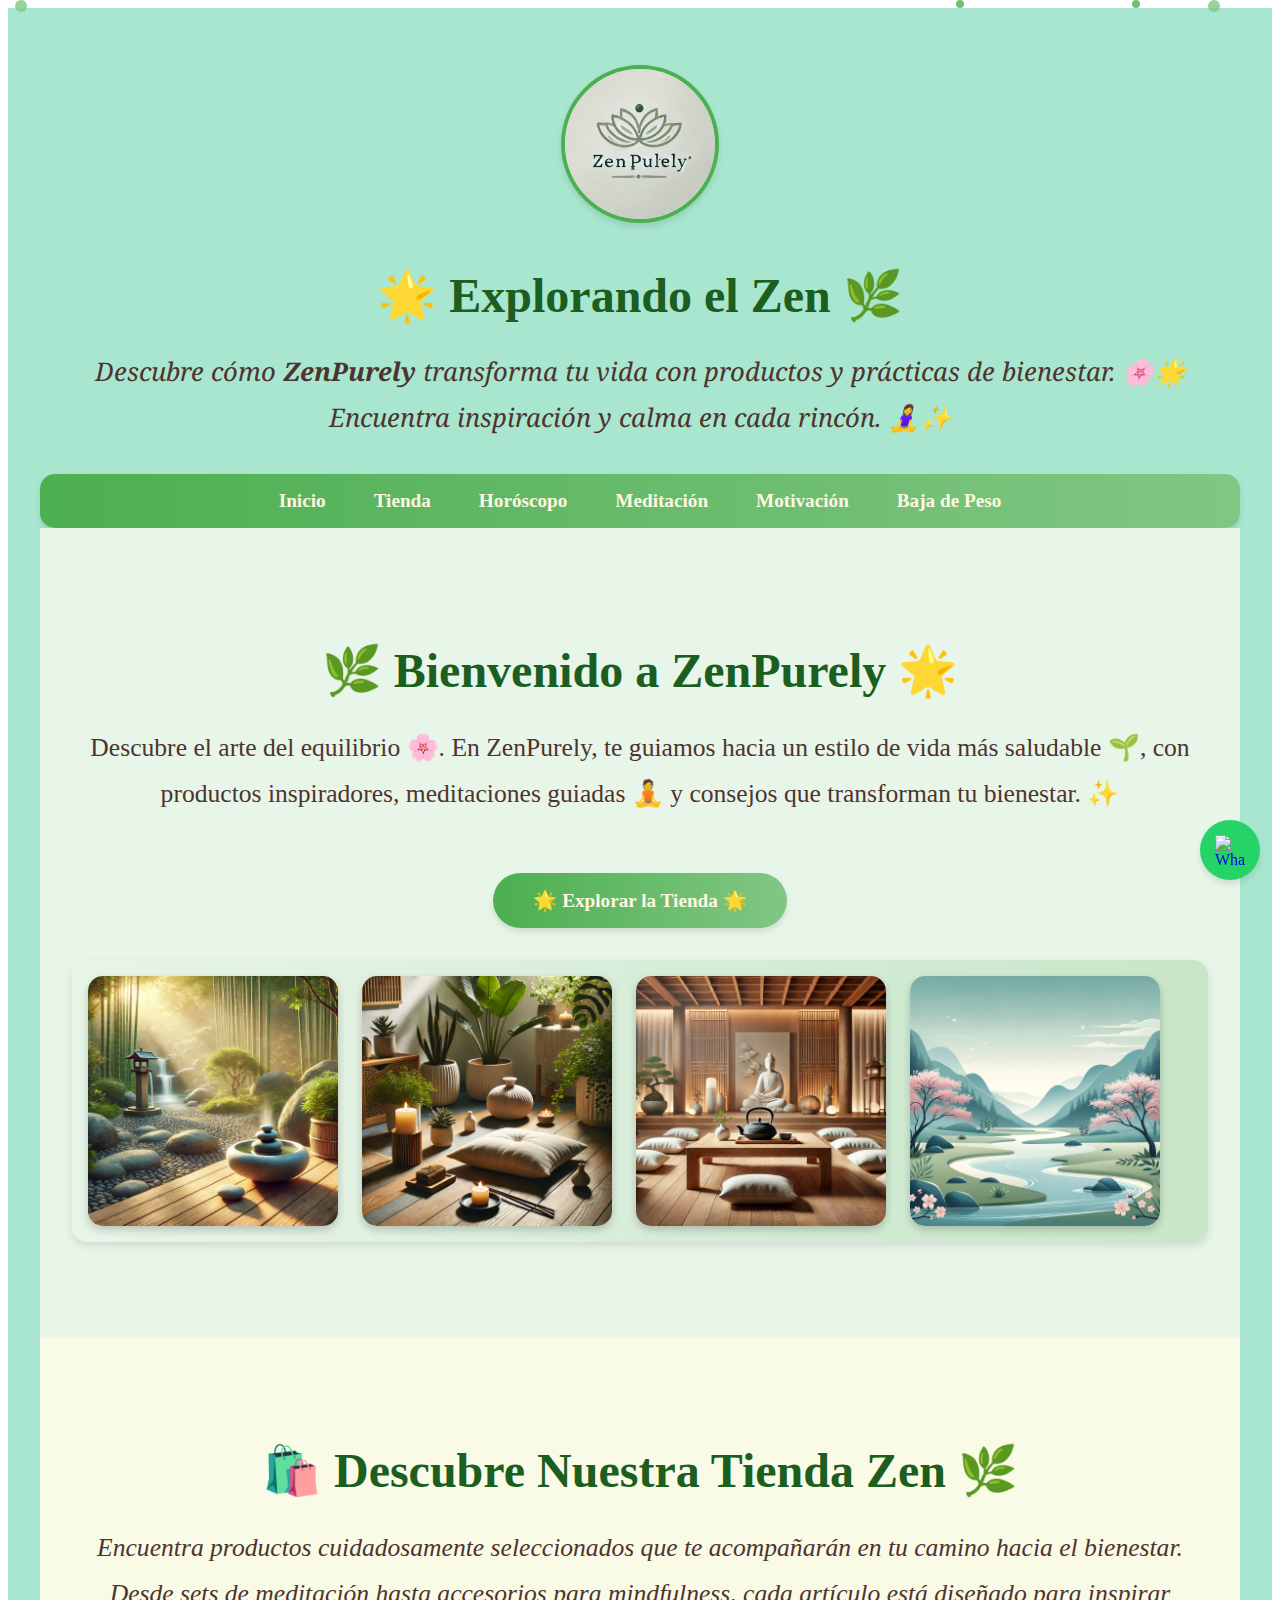
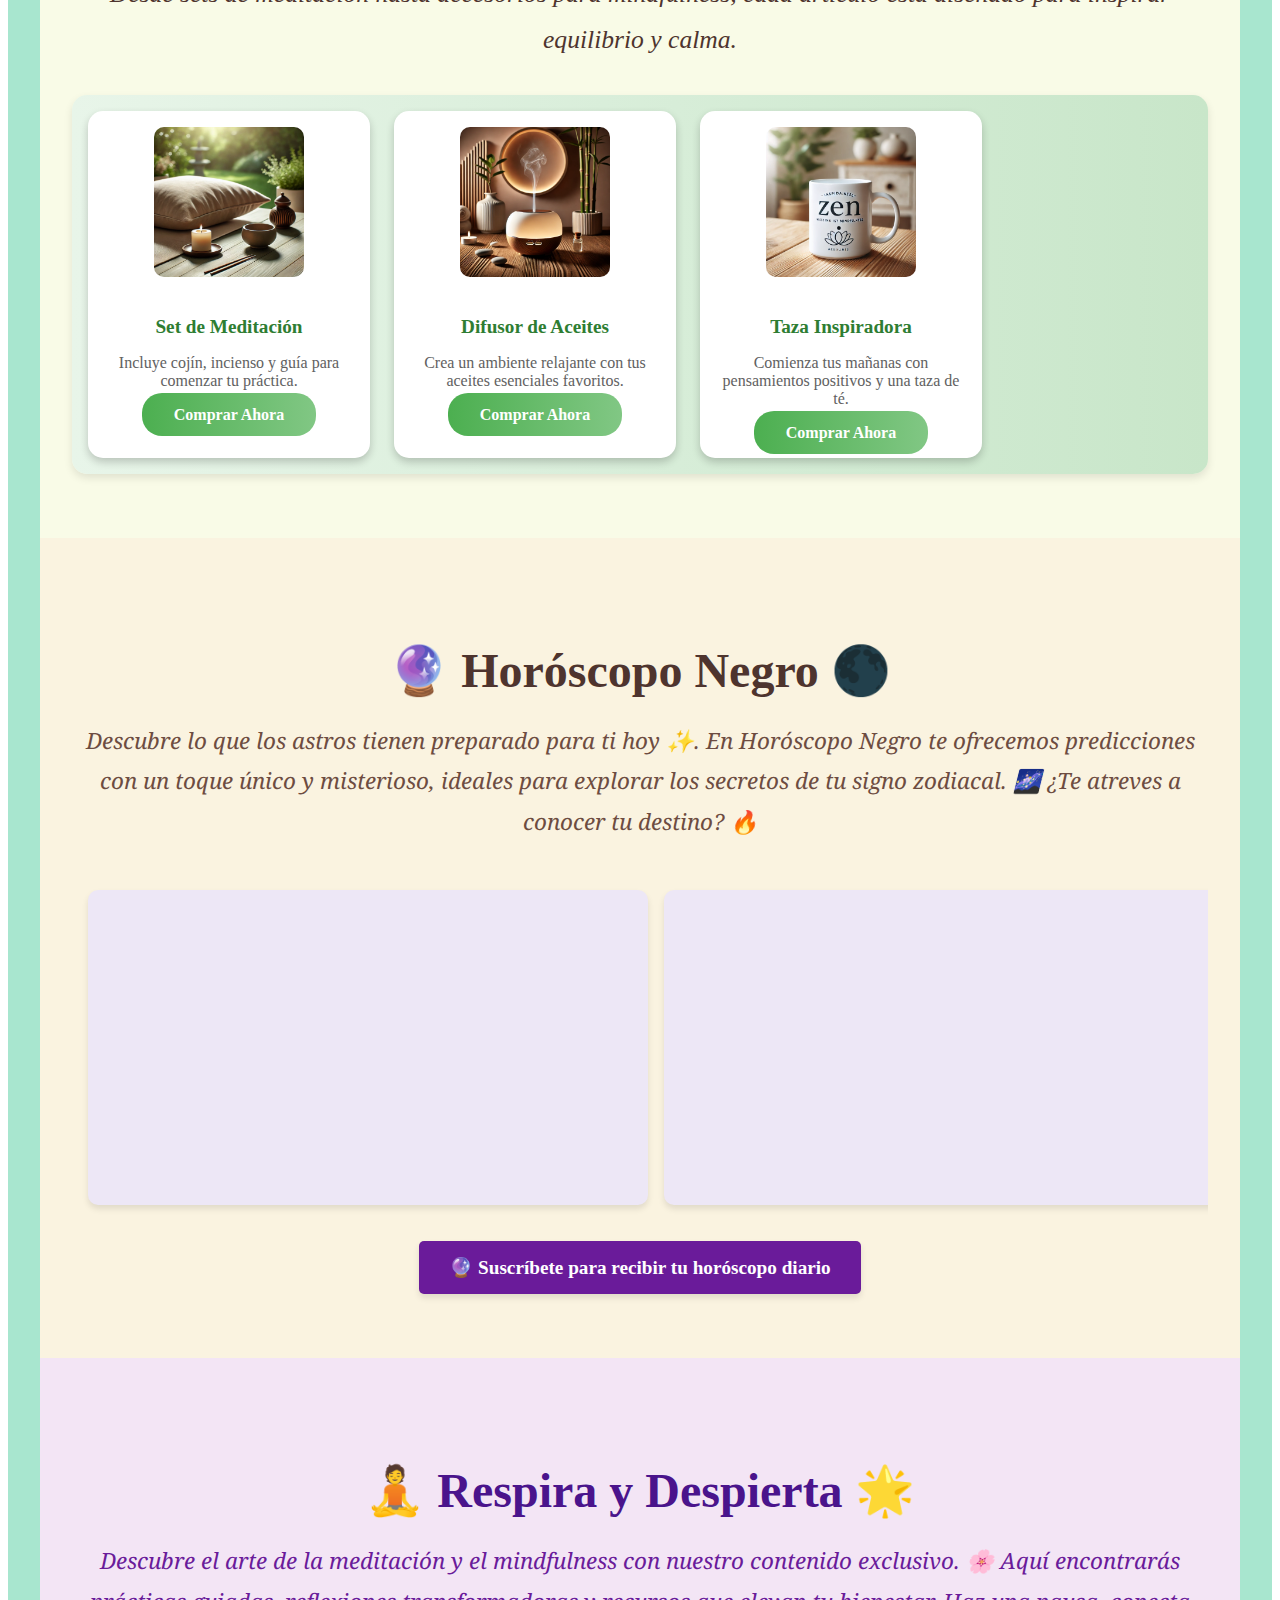
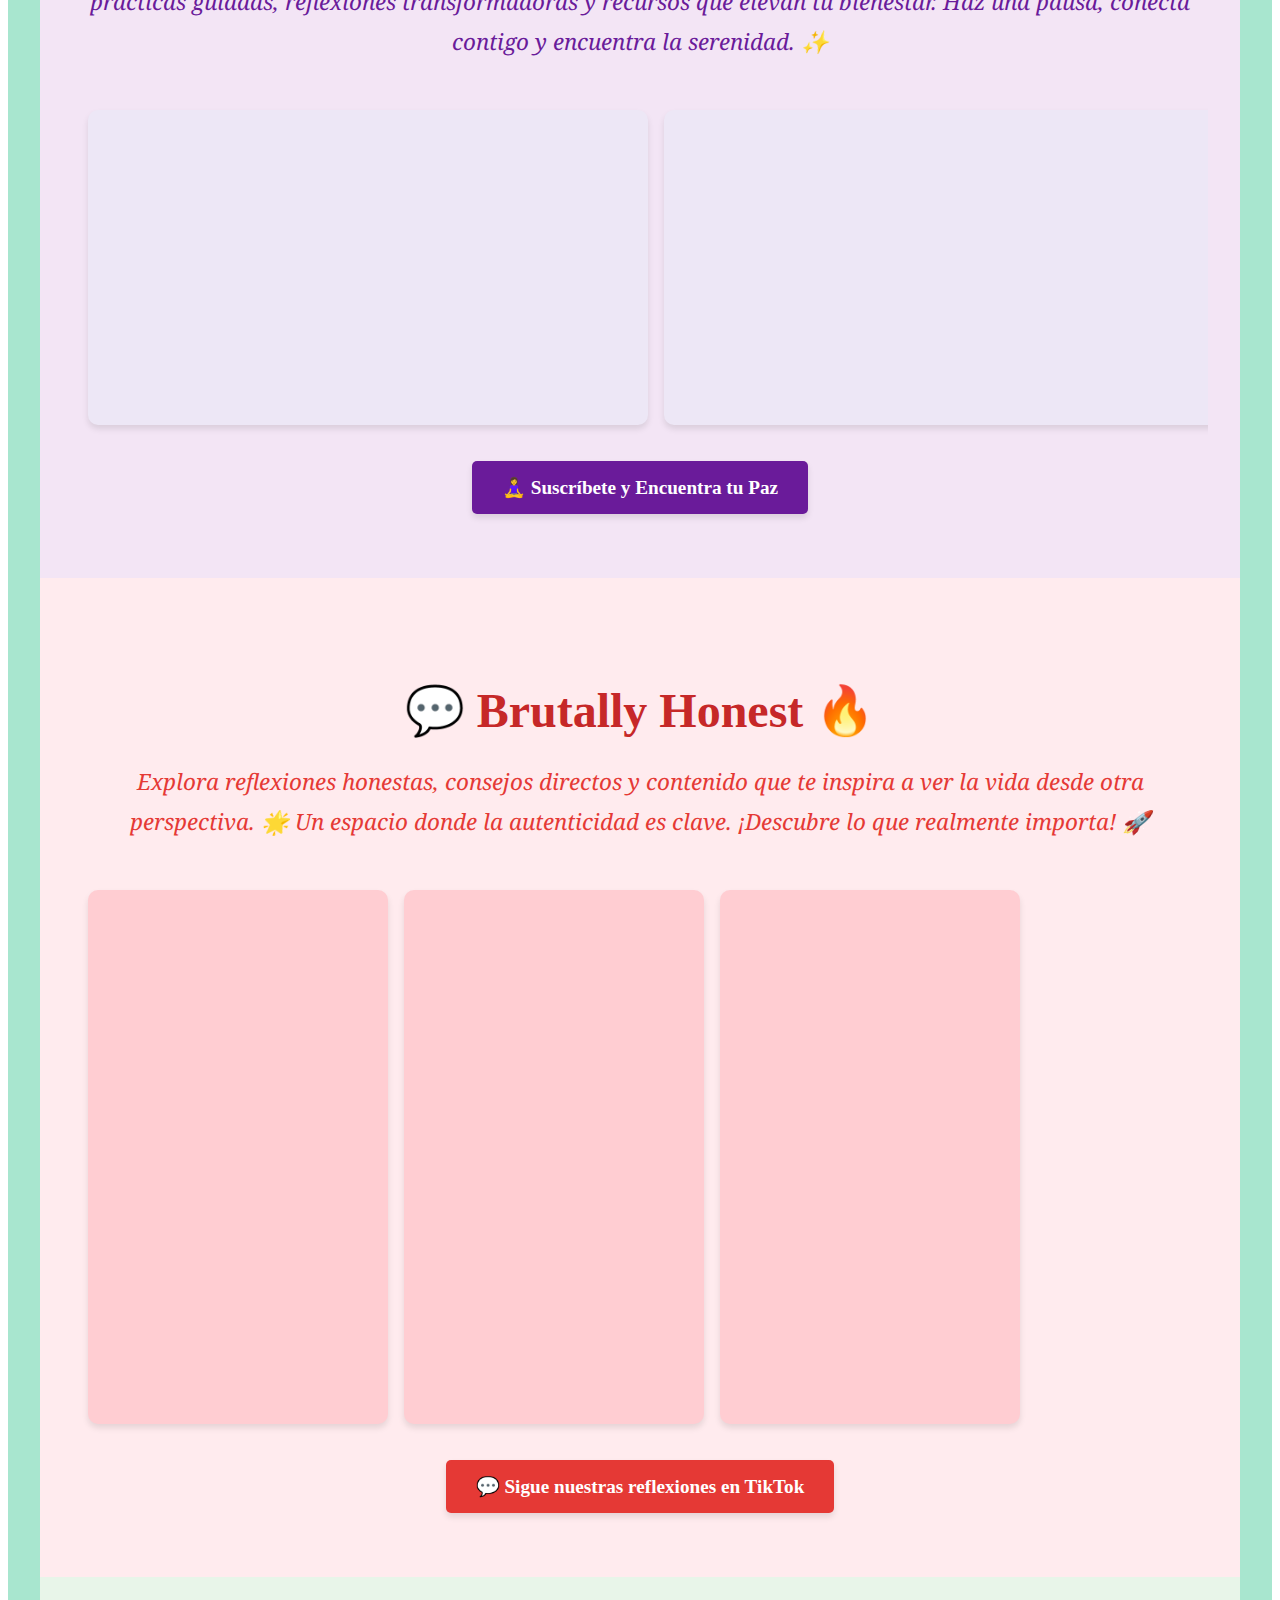
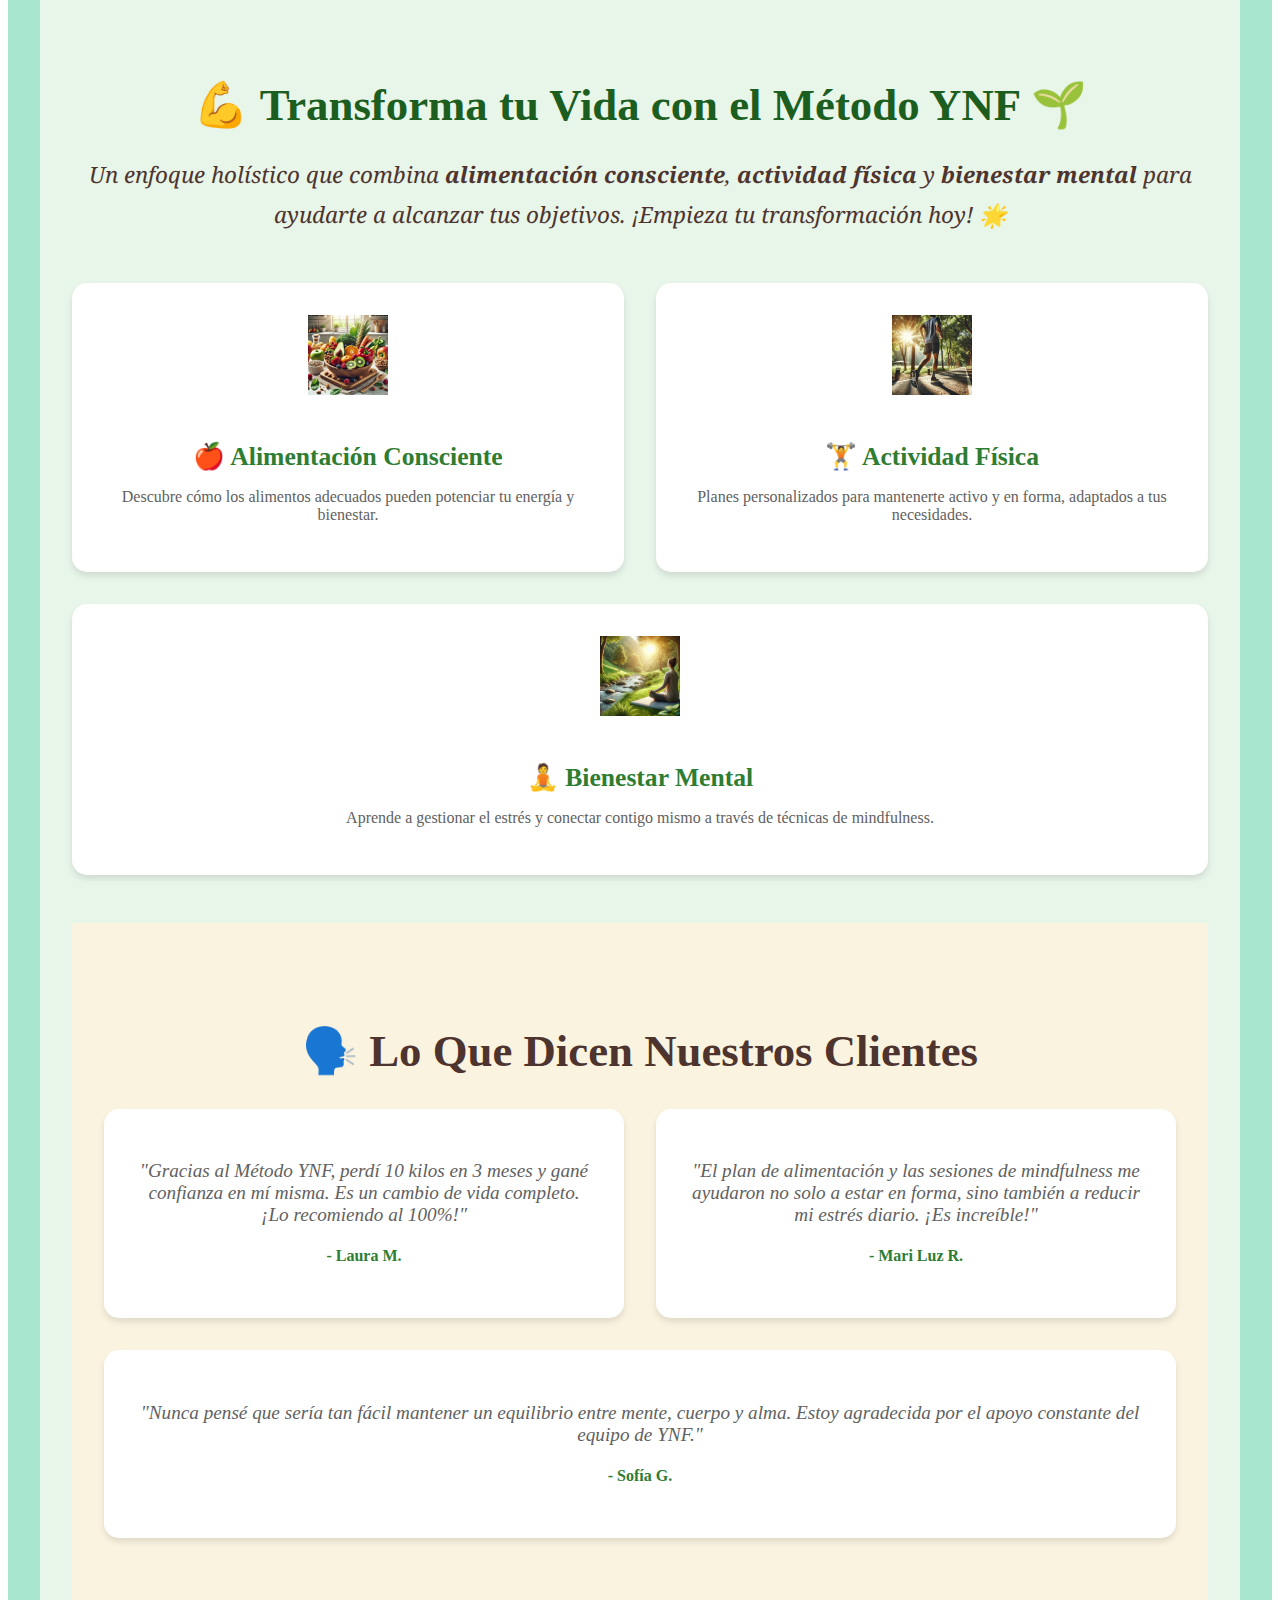
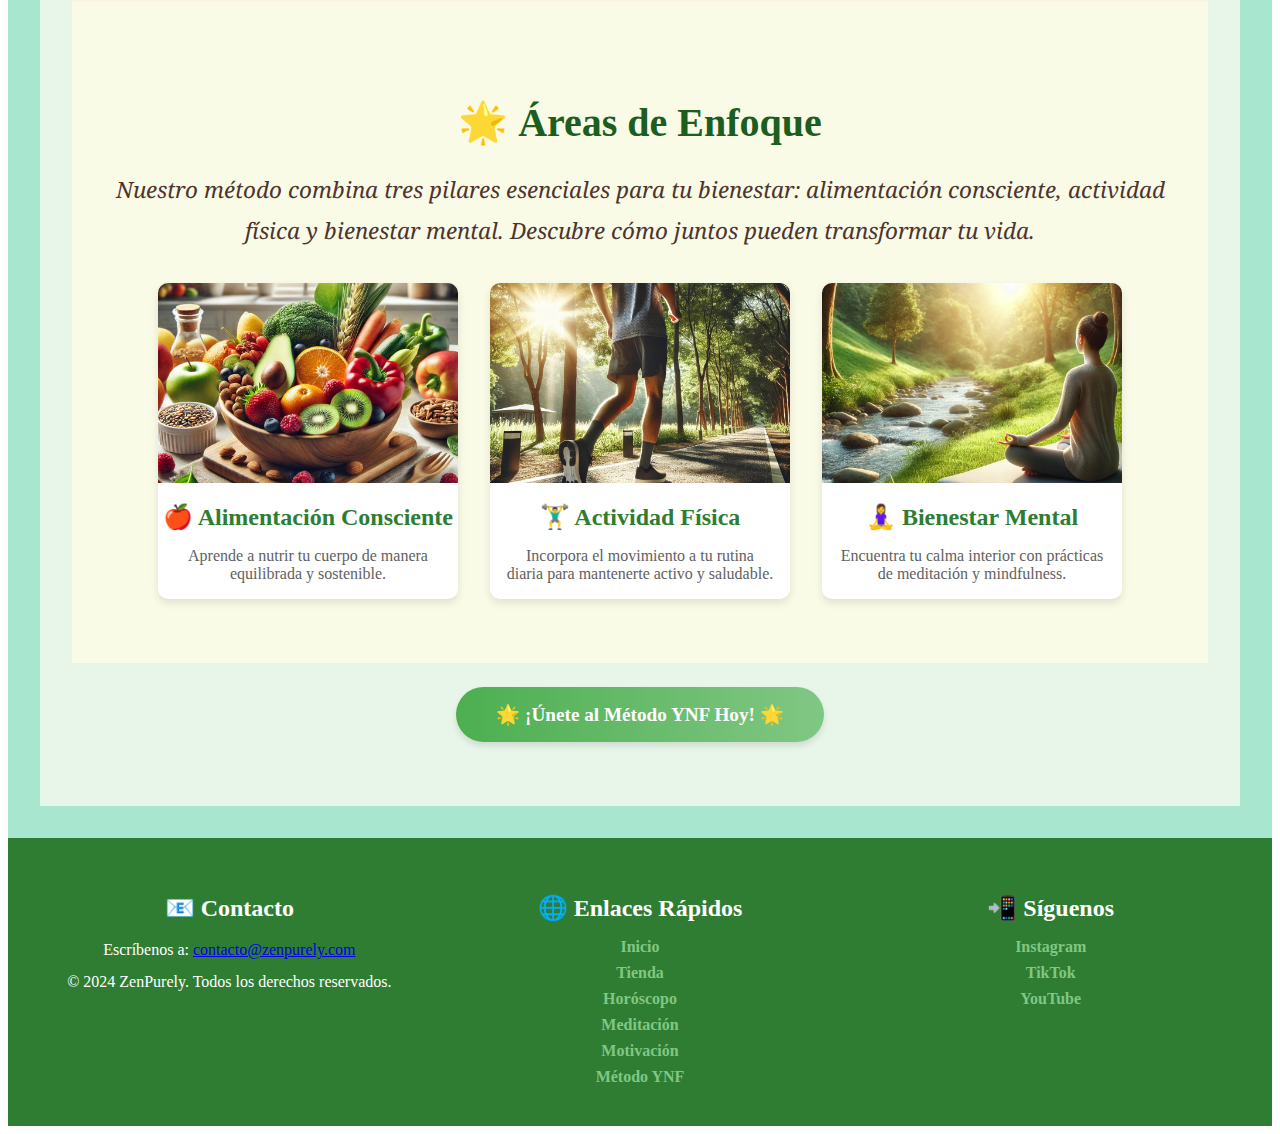
==== index.html @ 6b8ecda8 "Update index.html" ====
<!DOCTYPE html>
<html lang="en">
<head>
    <meta charset="UTF-8">
    <meta name="viewport" content="width=device-width, initial-scale=1.0">
    <meta name="description" content="Descubre el equilibrio perfecto con ZenPurely. Productos de bienestar, meditaciones guiadas y consejos para transformar tu vida.">
    <meta name="keywords" content="Zen, bienestar, meditación, mindfulness, productos Zen, equilibrio, vida saludable">
    <meta name="author" content="ZenPurely">
    <title>ZenPurely | Bienestar, Meditación y Mindfulness</title>
        <!-- Incluir Google Fonts -->
    <link href="https://fonts.googleapis.com/css2?family=Noto+Serif:wght@400;700&family=Roboto+Slab:wght@400;700&display=swap" rel="stylesheet">
   <style>
         /* Formateo de títulos (igual que otros títulos) */
        .section-container h2 {
            font-size: 3rem; /* Tamaño grande */
            color: #1B5E20; /* Verde oscuro */
            margin-bottom: 1rem; /* Separación */
            font-weight: bold; /* Negrita */
            text-align: center; /* Centrado */
        }
        /* Formateo de descripciones con estilo Zen */
        .section-container .description {
            font-size: 1.6rem; /* Tamaño legible */
            color: #4E342E; /* Marrón oscuro */
            margin-bottom: 2rem; /* Separación */
            line-height: 1.8; /* Espaciado de líneas */
            text-align: center; /* Centrado */
            font-family: 'Noto Serif', serif; /* Tipografía estilo Zen */
            font-style: italic; /* Opcional: estilo cursiva */
        }
       /* General para todas las secciones */
.section {
    padding: 4rem 2rem;
    text-align: center;
    background-color: #E8F5E9; /* Fondo verde claro */
}
     /* Estilo general para títulos de secciones */
.section h2 {
    font-size: 3rem; /* Tamaño grande y consistente */
    color: #1B5E20; /* Verde oscuro */
    margin-bottom: 1rem;
    font-weight: bold;
    text-align: center;
}
  

/* Específico para #home */
     #home {
    padding: 6rem 2rem; /* Aumenta el espacio superior e inferior */
    padding-top: calc(150px / 2); /* Alinea con la mitad del tamaño del logotipo */
    background-color: #E8F5E9; /* Fondo verde claro */
    text-align: center;
    position: relative;
    z-index: 1;
}

#home h2 {
    font-size: 3rem;
    color: #1B5E20; /* Verde oscuro */
    margin-bottom: 1rem;
    font-weight: bold;
}

#home .description {
    font-size: 1.6rem; /* Tamaño ligeramente mayor */
    color: #4E342E; /* Marrón oscuro */
    margin-bottom: 2rem;
    line-height: 1.8;
    text-align: center;
}

#home .button {
    display: inline-block;
    padding: 1rem 2.5rem;
    background: linear-gradient(90deg, #4CAF50, #81C784);
    color: #FFF8E1; /* Blanco suave */
    font-size: 1.2rem;
    font-weight: bold;
    border-radius: 30px;
    text-decoration: none;
    box-shadow: 0 4px 6px rgba(0, 0, 0, 0.1);
    transition: all 0.3s ease;
    text-align: center;
    margin-top: 1.5rem;
}

#home .button:hover {
    background: linear-gradient(90deg, #388E3C, #66BB6A);
    transform: scale(1.05);
    box-shadow: 0 6px 10px rgba(0, 0, 0, 0.15);
}


/* Carrusel de Imágenes */
.scroll-container {
    display: flex;
    gap: 1.5rem;
    overflow-x: auto;
    scroll-snap-type: x mandatory;
    padding: 1rem;
    margin-top: 2rem;
    border-radius: 15px; /* Bordes redondeados */
    box-shadow: 0 4px 8px rgba(0, 0, 0, 0.1);
    background: linear-gradient(90deg, #E8F5E9, #C8E6C9);
}

.scroll-item {
    flex: 0 0 auto;
    scroll-snap-align: center;
    width: 250px;
    height: 250px;
    border-radius: 15px; /* Bordes redondeados */
    box-shadow: 0 4px 8px rgba(0, 0, 0, 0.2);
    background-color: #FFFFFF;
}

.scroll-item img {
    width: 100%;
    height: 100%;
    object-fit: cover;
    border-radius: 15px; /* Bordes redondeados */
    transition: transform 0.3s ease;
}

.scroll-item img:hover {
    transform: scale(1.05);
    transition: transform 0.5s ease;
}

/* Personalización de barra de desplazamiento */
.scroll-container::-webkit-scrollbar {
    height: 10px;
}

.scroll-container::-webkit-scrollbar-thumb {
    background: #81C784;
    border-radius: 5px;
}

.scroll-container::-webkit-scrollbar-thumb:hover {
    background: #4CAF50;
}

.scroll-container::-webkit-scrollbar-track {
    background: #E8F5E9;
}


/* Encabezado */
header {
    text-align: center;
    padding: 2rem;
    background-color: #A8E6CF;
    color: #fff;
}

/* Logotipo */
.logo img {
    width:  150px;
    height: auto;
    border-radius: 50%;
    border: 4px solid #4CAF50;
    box-shadow: 0 4px 6px rgba(0, 0, 0, 0.1);
    margin-top: 25px;
    background-color: #FFF;
}

/* Nuevo Menú */
.new-menu {
    display: flex;
    justify-content: center;
    align-items: center;
    list-style: none;
    background: linear-gradient(90deg, #4CAF50, #81C784); /* Fondo gradiente */
    padding: 1rem 2rem;
    margin: 0;
    border-radius: 15px; /* Bordes redondeados */
    box-shadow: 0 4px 6px rgba(0, 0, 0, 0.1);
}

.new-menu li {
    margin: 0 1.5rem; /* Espaciado entre enlaces */
}

.new-menu li a {
    color: #FFF8E1; /* Texto en blanco suave */
    font-size: 1.2rem;
    font-weight: bold;
    text-decoration: none;
    transition: color 0.3s ease, transform 0.3s ease;
}

.new-menu li a:hover {
    color: #FFD54F; /* Amarillo al pasar el ratón */
    transform: scale(1.1); /* Ligeramente más grande */
}

/* Para dispositivos móviles */
@media (max-width: 768px) {
    .new-menu {
        flex-direction: column; /* Columna para pantallas pequeñas */
        padding: 1rem;
    }

    .new-menu li {
        margin: 1rem 0; /* Espaciado vertical */
    }
}
/* Botón de Menú para móvil */
.menu-toggle {
    display: none; /* Por defecto no visible */
    flex-direction: column;
    cursor: pointer;
    justify-content: center;
    align-items: center;
    width: 40px;
    height: 40px;
    background-color: #4CAF50;
    border-radius: 5px;
    margin: 10px;
}

.menu-toggle .bar {
    width: 25px;
    height: 3px;
    background-color: #FFF8E1;
    margin: 3px 0;
}

@media (max-width: 768px) {
    .menu-toggle {
        display: flex; /* Visible en móvil */
    }

    .new-menu {
        display: none; /* Ocultar por defecto */
        flex-direction: column;
    }

    .new-menu.active {
        display: flex; /* Mostrar menú al activar */
    }
}

      /* Contenedor principal de la tienda */
#store {
    background-color: #F9FBE7;
    padding: 4rem 2rem;
    text-align: center;
}
      #store h2 {
    font-size: 3rem; /* Mismo tamaño que en Home */
    color: #1B5E20; /* Verde oscuro */
    margin-bottom: 1rem;
    font-weight: bold;
    text-align: center;
}
 

/* Descripción de la tienda */
#store .description {
    font-size: 1.6rem; /* Tamaño ligeramente mayor */
    color: #4E342E; /* Marrón oscuro */
    margin-bottom: 2rem;
    line-height: 1.8;
    text-align: center;
    font-style: italic;
}

/* Contenedor del carrusel de productos */
.product-scroll {
    display: flex;
    gap: 1.5rem;
    overflow-x: auto;
    scroll-snap-type: x mandatory;
    padding: 1rem;
    margin-top: 2rem;
    border-radius: 15px; /* Bordes redondeados */
    box-shadow: 0 4px 8px rgba(0, 0, 0, 0.1);
    background: linear-gradient(90deg, #E8F5E9, #C8E6C9);
}

/* Estilo de cada producto */
.product-item {
    flex: 0 0 auto;
    scroll-snap-align: center;
    width: 250px;
    border-radius: 15px;
    box-shadow: 0 4px 8px rgba(0, 0, 0, 0.2);
    background-color: #FFFFFF;
    text-align: center;
    padding: 1rem;
    transition: transform 0.3s ease;
}

.product-item img {
    max-width: 100%;
    height: 150px;
    object-fit: cover;
    border-radius: 10px;
    margin-bottom: 1rem;
}

.product-item h3 {
    font-size: 1.2rem;
    color: #2E7D32;
    margin-bottom: 0.5rem;
    font-weight: bold;
}

.product-item p {
    font-size: 1rem;
    color: #616161;
    margin-bottom: 1rem;
}

.product-item .button {
    padding: 0.8rem 2rem;
    background: linear-gradient(90deg, #4CAF50, #81C784);
    color: #FFF;
    font-size: 1rem;
    font-weight: bold;
    border-radius: 20px;
    text-decoration: none;
    transition: all 0.3s ease;
}

.product-item:hover {
    transform: translateY(-5px);
    box-shadow: 0 6px 10px rgba(0, 0, 0, 0.15);
}

.product-item .button:hover {
    background: linear-gradient(90deg, #388E3C, #66BB6A);
    transform: scale(1.05);
}

/* Personalización de la barra de desplazamiento */
.product-scroll::-webkit-scrollbar {
    height: 10px;
}

.product-scroll::-webkit-scrollbar-thumb {
    background: #81C784;
    border-radius: 5px;
}

.product-scroll::-webkit-scrollbar-thumb:hover {
    background: #4CAF50;
}

.product-scroll::-webkit-scrollbar-track {
    background: #E8F5E9;
}

     #horoscope {
        background-color: #FAF3E0; /* Fondo beige claro */
        padding: 4rem 2rem;
        text-align: center;
    }

    #horoscope h2 {
        font-size: 3rem;
        color: #4E342E; /* Marrón oscuro */
        margin-bottom: 1rem;
        font-weight: bold;
    }

    #horoscope .description {
        font-size: 1.4rem;
        color: #6D4C41; /* Marrón medio */
        margin-bottom: 2rem;
        line-height: 1.8;
    }

    .video-carousel {
        display: flex;
        justify-content: flex-start; /* Alinea los videos al inicio */
        overflow-x: auto; /* Activa el desplazamiento horizontal */
        scroll-snap-type: x mandatory; /* Scroll "suave" */
        gap: 1rem;
        padding: 1rem;
        white-space: nowrap; /* Evita que los elementos se envuelvan */
    }

    .video-item {
        flex: 0 0 560px; /* Tamaño fijo en formato 16:9 */
        height: 315px;
        scroll-snap-align: center; /* Asegura alineación al deslizar */
        border-radius: 10px;
        box-shadow: 0 4px 6px rgba(0, 0, 0, 0.1); /* Sombra suave */
        overflow: hidden;
        background-color: #E3F2FD; /* Fondo azul claro */
    }

    .video-item iframe {
        width: 100%;
        height: 100%;
        border: none;
    }

    .subscribe-btn {
        display: inline-block;
        padding: 15px 30px;
        font-size: 1.2rem;
        font-weight: bold;
        color: #ffffff; /* Letras blancas */
        background: #6D4C41; /* Marrón oscuro */
        border-radius: 5px;
        text-decoration: none;
        text-align: center;
        box-shadow: 0 4px 6px rgba(0, 0, 0, 0.1);
        transition: all 0.3s ease;
        margin-top: 20px;
    }

    .subscribe-btn:hover {
        background: #8D6E63; /* Marrón más claro */
        transform: scale(1.1); /* Efecto de ampliación */
    }

    @media (max-width: 768px) {
        .video-item {
            flex: 0 0 90%; /* Reduce el tamaño en pantallas pequeñas */
            height: auto; /* Ajusta la altura automáticamente */
        }

        .video-carousel {
            gap: 1rem;
        }
    }  
       #youtube {
        background-color: #F3E5F5; /* Fondo lavanda claro */
        padding: 4rem 2rem;
        text-align: center;
    }

    #youtube h2 {
        font-size: 3rem;
        color: #4A148C; /* Púrpura oscuro */
        margin-bottom: 1rem;
        font-weight: bold;
    }

    #youtube .description {
        font-size: 1.4rem;
        color: #6A1B9A; /* Púrpura medio */
        margin-bottom: 2rem;
        line-height: 1.8;
    }

    .video-carousel {
        display: flex;
        justify-content: flex-start; /* Alinea los videos al inicio */
        overflow-x: auto; /* Activa el desplazamiento horizontal */
        scroll-snap-type: x mandatory; /* Scroll "suave" */
        gap: 1rem;
        padding: 1rem;
        white-space: nowrap; /* Evita que los elementos se envuelvan */
    }

    .video-item {
        flex: 0 0 560px; /* Tamaño fijo en formato 16:9 */
        height: 315px;
        scroll-snap-align: center; /* Asegura alineación al deslizar */
        border-radius: 10px;
        box-shadow: 0 4px 6px rgba(0, 0, 0, 0.1); /* Sombra suave */
        overflow: hidden;
        background-color: #EDE7F6; /* Fondo lavanda más claro */
    }

    .video-item iframe {
        width: 100%;
        height: 100%;
        border: none;
    }

    .subscribe-btn {
        display: inline-block;
        padding: 15px 30px;
        font-size: 1.2rem;
        font-weight: bold;
        color: #ffffff; /* Letras blancas */
        background: #6A1B9A; /* Púrpura oscuro */
        border-radius: 5px;
        text-decoration: none;
        text-align: center;
        box-shadow: 0 4px 6px rgba(0, 0, 0, 0.1);
        transition: all 0.3s ease;
        margin-top: 20px;
    }

    .subscribe-btn:hover {
        background: #4A148C; /* Púrpura más oscuro */
        transform: scale(1.1); /* Efecto de ampliación */
    }

    @media (max-width: 768px) {
        .video-item {
            flex: 0 0 90%; /* Reduce el tamaño en pantallas pequeñas */
            height: auto; /* Ajusta la altura automáticamente */
        }

        .video-carousel {
            gap: 1rem;
        }
    }
    #tiktok {
        background-color: #FFEBEE; /* Fondo rosado claro */
        padding: 4rem 2rem;
        text-align: center;
    }

    #tiktok h2 {
        font-size: 3rem;
        color: #C62828; /* Rojo oscuro */
        margin-bottom: 1rem;
        font-weight: bold;
    }

    #tiktok .description {
        font-size: 1.4rem;
        color: #E53935; /* Rojo medio */
        margin-bottom: 2rem;
        line-height: 1.8;
    }

    .tiktok-carousel {
        display: flex;
        justify-content: flex-start; /* Alinea los videos al inicio */
        overflow-x: auto; /* Activa desplazamiento horizontal si es necesario */
        scroll-snap-type: x mandatory; /* Scroll "suave" */
        gap: 1rem;
        padding: 1rem;
        white-space: nowrap; /* Evita que los elementos se envuelvan */
    }

    .tiktok-item {
        flex: 0 0 auto;
        width: 300px; /* Tamaño fijo */
        height: auto; /* Altura automática */
        aspect-ratio: 9 / 16; /* Mantiene la relación de aspecto */
        scroll-snap-align: center; /* Asegura alineación al deslizar */
        border-radius: 10px;
        box-shadow: 0 4px 6px rgba(0, 0, 0, 0.1); /* Sombra suave */
        overflow: hidden;
        background-color: #FFCDD2; /* Fondo rosado más claro */
        display: flex;
        align-items: center;
        justify-content: center;
    }

    .tiktok-item iframe {
        width: 100%; /* Ocupa el ancho del contenedor */
        height: 100%; /* Ajusta la altura al contenedor */
        border: none; /* Sin bordes */
    }

    .follow-btn {
        display: inline-block;
        padding: 15px 30px;
        font-size: 1.2rem;
        font-weight: bold;
        color: #ffffff; /* Letras blancas */
        background: #E53935; /* Fondo rojo medio */
        border-radius: 5px;
        text-decoration: none;
        text-align: center;
        box-shadow: 0 4px 6px rgba(0, 0, 0, 0.1);
        transition: all 0.3s ease;
        margin-top: 20px;
    }

    .follow-btn:hover {
        background: #C62828; /* Rojo más oscuro */
        transform: scale(1.1); /* Efecto de ampliación */
    }

    @media (max-width: 768px) {
        .tiktok-carousel {
            width: 90%; /* Se ajusta al ancho del dispositivo */
            gap: 0.5rem; /* Mantén al menos 1rem */
        }

        .tiktok-item {
            flex: 0 0 80%; /* Reduce ligeramente el ancho */
        }
    }
   /* Estilo general de la sección */
.ynf-section {
    background-color: #E8F5E9; /* Verde claro */
    padding: 4rem 2rem;
    text-align: center;
}

.ynf-section h2 {
    font-size: 2.8rem;
    color: #1B5E20; /* Verde oscuro */
    margin-bottom: 1.5rem;
    font-weight: bold;
}

.ynf-section .description {
    font-size: 1.4rem;
    color: #4E342E; /* Marrón tierra */
    margin-bottom: 2rem;
    line-height: 1.8;
    font-style: italic;
}

/* Contenedor de pasos clave */
.ynf-steps {
    display: flex;
    flex-wrap: wrap;
    justify-content: center;
    gap: 2rem;
    margin: 3rem 0;
}

.ynf-step {
    flex: 1 1 300px;
    text-align: center;
    background: #FFFFFF;
    padding: 2rem;
    border-radius: 15px;
    box-shadow: 0 4px 6px rgba(0, 0, 0, 0.1);
    transition: transform 0.3s ease;
}

.ynf-step img {
    width: 80px;
    height: 80px;
    margin-bottom: 1rem;
}

.ynf-step h3 {
    font-size: 1.6rem;
    color: #2E7D32; /* Verde más oscuro */
    margin-bottom: 0.5rem;
    font-weight: bold;
}

.ynf-step p {
    font-size: 1rem;
    color: #616161; /* Gris */
}

/* Hover effect */
.ynf-step:hover {
    transform: translateY(-5px);
    box-shadow: 0 6px 10px rgba(0, 0, 0, 0.15);
}

/* Botón de acción */
.action-btn {
    display: inline-block;
    padding: 1rem 2.5rem;
    background: linear-gradient(90deg, #4CAF50, #81C784);
    color: #FFF;
    font-size: 1.2rem;
    font-weight: bold;
    border-radius: 30px;
    text-decoration: none;
    box-shadow: 0 4px 6px rgba(0, 0, 0, 0.1);
    transition: all 0.3s ease;
    margin-top: 1.5rem;
}

.action-btn:hover {
    background: linear-gradient(90deg, #388E3C, #66BB6A);
    transform: scale(1.05);
    box-shadow: 0 6px 10px rgba(0, 0, 0, 0.15);
}
  /* Sección de Testimonios */
.testimonials-section {
    background-color: #FAF3E0; /* Fondo beige claro */
    padding: 4rem 2rem;
    text-align: center;
}

.testimonials-section h2 {
    font-size: 2.8rem;
    color: #4E342E; /* Marrón oscuro */
    margin-bottom: 2rem;
}

.testimonials {
    display: flex;
    flex-wrap: wrap;
    justify-content: center;
    gap: 2rem;
}

.testimonial {
    background-color: #FFFFFF;
    padding: 2rem;
    border-radius: 15px;
    box-shadow: 0 4px 6px rgba(0, 0, 0, 0.1);
    flex: 1 1 300px;
    text-align: center;
    transition: transform 0.3s ease;
}

.testimonial:hover {
    transform: translateY(-5px);
}

.testimonial p {
    font-size: 1.2rem;
    color: #616161;
    font-style: italic;
    margin-bottom: 1rem;
}

.testimonial h4 {
    font-size: 1rem;
    color: #2E7D32; /* Verde oscuro */
    font-weight: bold;
}

/* Sección de Galería */
.gallery-section {
    background-color: #E8F5E9; /* Fondo verde claro */
    padding: 4rem 2rem;
    text-align: center;
}

.gallery-section h2 {
    font-size: 2.8rem;
    color: #1B5E20; /* Verde oscuro */
    margin-bottom: 2rem;
}

.gallery {
    display: flex;
    flex-wrap: wrap;
    justify-content: center;
    gap: 1.5rem;
}

.gallery-item {
    flex: 1 1 200px;
    border-radius: 10px;
    overflow: hidden;
    box-shadow: 0 4px 6px rgba(0, 0, 0, 0.1);
    transition: transform 0.3s ease;
}

.gallery-item img {
    width: 100%;
    height: 100%;
    object-fit: cover;
    transition: transform 0.3s ease;
}

.gallery-item:hover img {
    transform: scale(1.05);
}
     #focus-areas {
    background-color: #F9FBE7; /* Fondo claro */
    padding: 4rem 2rem;
    text-align: center;
}

#focus-areas h2 {
    font-size: 2.5rem;
    color: #1B5E20; /* Verde oscuro */
    margin-bottom: 1.5rem;
}

#focus-areas .description {
    font-size: 1.4rem;
    color: #4E342E; /* Marrón oscuro */
    margin-bottom: 2rem;
    line-height: 1.8;
}

.focus-container {
    display: flex;
    justify-content: center;
    align-items: flex-start;
    gap: 2rem; /* Espaciado entre tarjetas */
    flex-wrap: wrap; /* Permite que las tarjetas se ajusten en pantallas pequeñas */
}

.focus-card {
    background: #FFFFFF;
    box-shadow: 0 4px 8px rgba(0, 0, 0, 0.1);
    border-radius: 10px;
    overflow: hidden;
    text-align: center;
    flex: 1 1 30%; /* Cada tarjeta ocupa 30% del ancho disponible */
    max-width: 300px; /* Ancho máximo */
    transition: transform 0.3s ease, box-shadow 0.3s ease;
}

.focus-card img {
    width: 100%; /* Imagen ocupa todo el ancho */
    height: 200px; /* Altura fija */
    object-fit: cover; /* Recorta y ajusta la imagen */
}

.focus-card h3 {
    font-size: 1.5rem;
    color: #2E7D32; /* Verde oscuro */
    margin: 1rem 0;
}

.focus-card p {
    font-size: 1rem;
    color: #616161; /* Gris oscuro */
    margin: 0 1rem 1rem;
}

.focus-card:hover {
    transform: scale(1.05); /* Efecto de ampliación */
    box-shadow: 0 6px 12px rgba(0, 0, 0, 0.15);
}

@media (max-width: 768px) {
    .focus-container {
        flex-direction: column; /* Cambia a columna en pantallas pequeñas */
        align-items: center;
    }

    .focus-card {
        max-width: 90%; /* Ajusta el tamaño al ancho del dispositivo */
    }
}


    footer {
        background-color: #2E7D32; /* Verde oscuro */
        color: #FFFFFF;
        padding: 2rem;
        text-align: center;
    }

    .footer-container {
        display: flex;
        flex-wrap: wrap; /* Soporte para pantallas pequeñas */
        justify-content: space-between;
        gap: 2rem;
        max-width: 1200px;
        margin: 0 auto;
    }

    .footer-container div {
        flex: 1 1 30%; /* Ocupa espacio proporcional */
    }

    .footer-info h3, .footer-links h3, .footer-social h3 {
        font-size: 1.5rem;
        margin-bottom: 1rem;
    }

    .footer-info p {
        margin: 0.5rem 0;
        font-size: 1rem;
        line-height: 1.5;
    }

    .footer-links ul, .footer-social ul {
        list-style: none;
        padding: 0;
        margin: 0;
    }

    .footer-links ul li, .footer-social ul li {
        margin: 0.5rem 0;
    }

    .footer-links ul li a, .footer-social ul li a {
        color: #81C784; /* Verde claro */
        text-decoration: none;
        font-weight: bold;
        transition: color 0.3s ease;
    }

    .footer-links ul li a:hover, .footer-social ul li a:hover {
        color: #FFFFFF; /* Blanco al pasar el ratón */
    }

    @media (max-width: 768px) {
        .footer-container {
            flex-direction: column;
            align-items: center;
            text-align: center;
        }

        .footer-container div {
            flex: 1 1 100%;
        }
    }   
/* Contenedor del efecto */
.leaf-confetti {
    position: fixed;
    top: 0;
    left: 0;
    width: 100%;
    height: 100%;
    pointer-events: none;
    z-index: 9999;
    overflow: hidden;
}

/* Estilo de cada hoja */
.leaf {
    position: absolute;
    width: 10px;
    height: 10px;
    background-color: green;
    border-radius: 50%;
    animation: fall 10s linear infinite;
    opacity: 0.8;
}

/* Animación de caída */
@keyframes fall {
    0% {
        transform: translateY(-100vh) rotate(0deg);
        opacity: 1;
    }
    100% {
        transform: translateY(100vh) rotate(360deg);
        opacity: 0;
    }
}

/* Diferentes tamaños y colores para las hojas */
.leaf:nth-child(odd) {
    background-color: #4CAF50; /* Verde brillante */
    width: 8px;
    height: 8px;
}

.leaf:nth-child(even) {
    background-color: #81C784; /* Verde claro */
    width: 12px;
    height: 12px;
}
  .whatsapp-button {
    position: fixed;
    bottom: 20px;
    right: 20px;
    width: 60px;
    height: 60px;
    background-color: #25D366; /* Color verde de WhatsApp */
    border-radius: 50%;
    box-shadow: 0 4px 6px rgba(0, 0, 0, 0.1);
    display: flex;
    justify-content: center;
    align-items: center;
    z-index: 1000; /* Asegura que esté por encima de otros elementos */
    cursor: pointer;
    transition: transform 0.3s ease;
}

.whatsapp-button img {
    width: 30px;
    height: 30px;
}

.whatsapp-button:hover {
    transform: scale(1.1); /* Efecto de ampliación al pasar el cursor */
}
     
</style>
 
</head>
<body>
    <!-- Aquí se integrará el contenido -->
    
<header id="main-header">
    <!-- Logotipo -->
    <div class="logo">
        <img src="img/logo.png" alt="ZenPurely Logo">
    </div>

    <!-- Título Principal -->
    <div class="section-container">
        <h2>🌟 Explorando el <span class="highlight">Zen</span> 🌿</h2>
        <p class="description">
            Descubre cómo <strong>ZenPurely</strong> transforma tu vida con productos y prácticas de bienestar. 🌸🌟 Encuentra inspiración y calma en cada rincón. 🧘‍♀️✨
        </p>
    </div>
    <!-- Menú de Navegación -->
    <nav>
        <div class="menu-toggle" id="mobile-menu">
            <span class="bar"></span>
            <span class="bar"></span>
            <span class="bar"></span>
        </div>
        <ul class="new-menu">
            <li><a href="#home">Inicio</a></li>
            <li><a href="#store">Tienda</a></li>
            <li><a href="#horoscope">Horóscopo</a></li>
            <li><a href="#youtube">Meditación</a></li>
            <li><a href="#tiktok">Motivación</a></li>
            <li><a href="#ynf-method">Baja de Peso</a></li>
        </ul>
    </nav>
    <section id="home">
    <div class="home-container">
        <h2>🌿 Bienvenido a <span class="highlight">ZenPurely</span> 🌟</h2>
        <p class="description">
            Descubre el arte del equilibrio 🌸. En ZenPurely, te guiamos hacia un estilo de vida más saludable 🌱, con productos inspiradores, meditaciones guiadas 🧘 y consejos que transforman tu bienestar. ✨
        </p>
        <a href="#store" class="button">🌟 Explorar la Tienda 🌟</a>
    </div>
    <!-- Carrusel de Imágenes -->
    <section id="image-scroll">
        <div class="scroll-container">
            <div class="scroll-item">
                <img src="img/zen1.png" alt="Zen Garden">
            </div>
            <div class="scroll-item">
                <img src="img/zen2.png" alt="Meditation Setup">
            </div>
            <div class="scroll-item">
                <img src="img/zen3.png" alt="Zen Tea Space">
            </div>
            <div class="scroll-item">
                <img src="img/zen4.png" alt="Zen Landscape">
            </div>
        </div>
    </section>
</section>
   <section id="store">
    <div class="store-container">
        <h2>🛍️ Descubre Nuestra <span class="highlight">Tienda Zen</span> 🌿</h2>
        <p class="description">
            Encuentra productos cuidadosamente seleccionados que te acompañarán en tu camino hacia el bienestar. Desde sets de meditación hasta accesorios para mindfulness, cada artículo está diseñado para inspirar equilibrio y calma.
        </p>
        <!-- Carrusel de productos -->
        <div class="product-scroll">
            <div class="product-item">
                <img src="img/product1.png" alt="Set de Meditación">
                <h3>Set de Meditación</h3>
                <p>Incluye cojín, incienso y guía para comenzar tu práctica.</p>
                <a href="#" class="button">Comprar Ahora</a>
            </div>
            <div class="product-item">
                <img src="img/product2.png" alt="Difusor de Aceites">
                <h3>Difusor de Aceites</h3>
                <p>Crea un ambiente relajante con tus aceites esenciales favoritos.</p>
                <a href="#" class="button">Comprar Ahora</a>
            </div>
            <div class="product-item">
                <img src="img/product3.png" alt="Taza Inspiradora">
                <h3>Taza Inspiradora</h3>
                <p>Comienza tus mañanas con pensamientos positivos y una taza de té.</p>
                <a href="#" class="button">Comprar Ahora</a>
            </div>
        </div>
    </div>
</section>
<section id="horoscope">
    <div class="section-container">
        <h2>🔮 Horóscopo <span class="highlight">Negro</span> 🌑</h2>
        <p class="description">
            Descubre lo que los astros tienen preparado para ti hoy ✨. En Horóscopo Negro te ofrecemos predicciones con un toque único y misterioso, ideales para explorar los secretos de tu signo zodiacal. 🌌 ¿Te atreves a conocer tu destino? 🔥
        </p>
        <!-- Carrusel de Videos -->
        <div class="video-carousel">
            <div class="video-item">
                <iframe src="https://www.youtube.com/embed/3pu785nb-Lk" frameborder="0" allowfullscreen></iframe>
            </div>
            <div class="video-item">
                <iframe src="https://www.youtube.com/embed/GjZ_-1AWd_I" frameborder="0" allowfullscreen></iframe>
            </div>
            <div class="video-item">
                <iframe src="https://www.youtube.com/embed/u71r-jNMfzo" frameborder="0" allowfullscreen></iframe>
            </div>
        </div>
        <a href="https://www.youtube.com/channel/UCrYgy_WAQ6wsAq-ra4JPsBg" class="subscribe-btn" target="_blank" rel="noopener noreferrer">
    🔮 Suscríbete para recibir tu horóscopo diario
</a>
        <div class="youtube-subscribe">
    <script src="https://apis.google.com/js/platform.js"></script>
    <div class="g-ytsubscribe" data-channelid="UCrYgy_WAQ6wsAq-ra4JPsBg" data-layout="default" data-count="default"></div>
</div>

    </div>
</section>
<section id="youtube">
    <div class="section-container">
        <h2>🧘 Respira y <span class="highlight">Despierta</span> 🌟</h2>
        <p class="description">
            Descubre el arte de la meditación y el mindfulness con nuestro contenido exclusivo. 🌸 Aquí encontrarás prácticas guiadas, reflexiones transformadoras y recursos que elevan tu bienestar. Haz una pausa, conecta contigo y encuentra la serenidad. ✨
        </p>
        <!-- Carrusel de Videos -->
        <div class="video-carousel">
            <div class="video-item">
                <iframe src="https://www.youtube.com/embed/aPU298hombI" frameborder="0" allowfullscreen></iframe>
            </div>
            <div class="video-item">
                <iframe src="https://www.youtube.com/embed/OCEPmITZHAg" frameborder="0" allowfullscreen></iframe>
            </div>
            <div class="video-item">
                <iframe src="https://www.youtube.com/embed/Zc1ZpggigZs" frameborder="0" allowfullscreen></iframe>
            </div>
        </div>
        <a href="https://www.youtube.com/channel/UCMkGE5g9B3bv2U5n2DVGp8w" class="subscribe-btn" target="_blank" rel="noopener noreferrer">🧘‍♀️ Suscríbete y Encuentra tu Paz</a>
    <div class="youtube-subscribe">
    <script src="https://apis.google.com/js/platform.js"></script>
    <div class="g-ytsubscribe" data-channelid="UCMkGE5g9B3bv2U5n2DVGp8w" data-layout="default" data-count="default"></div>
    </div>
</section>
<section id="tiktok">
    <div class="section-container">
        <h2>💬 Brutally <span class="highlight">Honest</span> 🔥</h2>
        <p class="description">
            Explora reflexiones honestas, consejos directos y contenido que te inspira a ver la vida desde otra perspectiva. 🌟 Un espacio donde la autenticidad es clave. ¡Descubre lo que realmente importa! 🚀
        </p>
        <!-- Carrusel de Videos -->
        <div class="tiktok-carousel">
            <div class="tiktok-item">
                <iframe src="https://www.tiktok.com/embed/7433526135301885216" allowfullscreen scrolling="no"></iframe>
            </div>
            <div class="tiktok-item">
                <iframe src="https://www.tiktok.com/embed/7432641543409863969" allowfullscreen scrolling="no"></iframe>
            </div>
            <div class="tiktok-item">
                <iframe src="https://www.tiktok.com/embed/7437159563377298721" allowfullscreen scrolling="no"></iframe>
            </div>
        </div>
        <a href="https://www.tiktok.com/@brutallyhonest2024" class="follow-btn">💬 Sigue nuestras reflexiones en TikTok</a>
    </div>
</section>
<section id="ynf-method" class="ynf-section">
    <div class="section-container">
        <!-- Encabezado llamativo -->
        <h2>💪 Transforma tu Vida con el <span class="highlight">Método YNF</span> 🌱</h2>
        
        <!-- Descripción breve -->
        <p class="description">
            Un enfoque holístico que combina <strong>alimentación consciente</strong>, <strong>actividad física</strong> y <strong>bienestar mental</strong> 
            para ayudarte a alcanzar tus objetivos. ¡Empieza tu transformación hoy! 🌟
        </p>
        
        <!-- Pasos clave -->
        <div class="ynf-steps">
            <div class="ynf-step">
                <img src="img/nutrition.png" alt="Alimentación Consciente">
                <h3>🍎 Alimentación Consciente</h3>
                <p>Descubre cómo los alimentos adecuados pueden potenciar tu energía y bienestar.</p>
            </div>
            <div class="ynf-step">
                <img src="img/exercise.png" alt="Actividad Física">
                <h3>🏋️ Actividad Física</h3>
                <p>Planes personalizados para mantenerte activo y en forma, adaptados a tus necesidades.</p>
            </div>
            <div class="ynf-step">
                <img src="img/mindfulness.png" alt="Bienestar Mental">
                <h3>🧘 Bienestar Mental</h3>
                <p>Aprende a gestionar el estrés y conectar contigo mismo a través de técnicas de mindfulness.</p>
            </div>
        </div>
<!-- Sección de Testimonios -->
<section id="testimonios" class="testimonials-section">
    <div class="section-container">
        <h2>🗣️ Lo Que Dicen Nuestros Clientes</h2>
        <div class="testimonials">
            <div class="testimonial">
                <p>"Gracias al Método YNF, perdí 10 kilos en 3 meses y gané confianza en mí misma. Es un cambio de vida completo. ¡Lo recomiendo al 100%!"</p>
                <h4>- Laura M.</h4>
            </div>
            <div class="testimonial">
                <p>"El plan de alimentación y las sesiones de mindfulness me ayudaron no solo a estar en forma, sino también a reducir mi estrés diario. ¡Es increíble!"</p>
                <h4>- Mari Luz R.</h4>
            </div>
            <div class="testimonial">
                <p>"Nunca pensé que sería tan fácil mantener un equilibrio entre mente, cuerpo y alma. Estoy agradecida por el apoyo constante del equipo de YNF."</p>
                <h4>- Sofía G.</h4>
            </div>
        </div>
    </div>
</section>

<!-- Sección de Galería -->
<section id="focus-areas">
    <div class="section-container">
        <h2>🌟 Áreas de Enfoque</h2>
        <p class="description">
            Nuestro método combina tres pilares esenciales para tu bienestar: alimentación consciente, actividad física y bienestar mental. 
            Descubre cómo juntos pueden transformar tu vida.
        </p>
        <div class="focus-container">
            <div class="focus-card">
                <img src="img/nutrition.png" alt="Alimentación Consciente">
                <h3>🍎 Alimentación Consciente</h3>
                <p>Aprende a nutrir tu cuerpo de manera equilibrada y sostenible.</p>
            </div>
            <div class="focus-card">
                <img src="img/exercise.png" alt="Actividad Física">
                <h3>🏋️‍♂️ Actividad Física</h3>
                <p>Incorpora el movimiento a tu rutina diaria para mantenerte activo y saludable.</p>
            </div>
            <div class="focus-card">
                <img src="img/mindfulness.png" alt="Bienestar Mental">
                <h3>🧘‍♀️ Bienestar Mental</h3>
                <p>Encuentra tu calma interior con prácticas de meditación y mindfulness.</p>
            </div>
        </div>
    </div>
</section>

        <!-- Llamada a la acción -->
        <a href="https://wa.me/123456789" class="action-btn">🌟 ¡Únete al Método YNF Hoy! 🌟</a>
    </div>
</section>


</header>
<script>
document.addEventListener("DOMContentLoaded", () => {
    const menuToggle = document.querySelector(".menu-toggle");
    const newMenu = document.querySelector(".new-menu");

    menuToggle.addEventListener("click", () => {
        newMenu.classList.toggle("active");
    });
});


document.addEventListener("DOMContentLoaded", () => {
    const leafContainer = document.createElement("div");
    leafContainer.className = "leaf-confetti";
    document.body.appendChild(leafContainer);

    const createLeaf = () => {
        const leaf = document.createElement("div");
        leaf.className = "leaf";
        leaf.style.left = `${Math.random() * 100}%`;
        leaf.style.animationDuration = `${Math.random() * 5 + 5}s`;
        leaf.style.animationDelay = `${Math.random() * 5}s`;
        leafContainer.appendChild(leaf);

        // Eliminar las hojas después de la animación para evitar acumulación
        setTimeout(() => {
            leaf.remove();
        }, 10000); // Coincide con la duración de la animación
    };

    // Generar hojas continuamente por 10 segundos
    const interval = setInterval(() => {
        createLeaf();
    }, 200);

    // Detener la generación después de 10 segundos
    setTimeout(() => {
        clearInterval(interval);
    }, 10000);
});
    
</script>
<footer>
    <div class="footer-container">
        <!-- Información de contacto -->
        <div class="footer-info">
            <h3>📧 Contacto</h3>
            <p>Escríbenos a: <a href="mailto:contacto@zenpurely.com">contacto@zenpurely.com</a></p>
            <p>&copy; 2024 ZenPurely. Todos los derechos reservados.</p>
        </div>

        <!-- Enlaces rápidos -->
        <div class="footer-links">
            <h3>🌐 Enlaces Rápidos</h3>
            <ul>
                <li><a href="#home">Inicio</a></li>
                <li><a href="#store">Tienda</a></li>
                <li><a href="#horoscope">Horóscopo</a></li>
                <li><a href="#youtube">Meditación</a></li>
                <li><a href="#tiktok">Motivación</a></li>
                <li><a href="#ynf-method">Método YNF</a></li>
            </ul>
        </div>

        <!-- Redes sociales -->
        <div class="footer-social">
            <h3>📲 Síguenos</h3>
            <ul>
                <li><a href="https://www.instagram.com/yaizanaturalfit" target="_blank">Instagram</a></li>
                <li><a href="https://www.tiktok.com/@yaizanaturalfit" target="_blank">TikTok</a></li>
                <li><a href="https://www.youtube.com/channel/@respiraydespierta2024" target="_blank">YouTube</a></li>
            </ul>
        </div>
    </div>
</footer>
<a href="https://wa.me/1234567890" target="_blank" class="whatsapp-button">
    <img src="https://upload.wikimedia.org/wikipedia/commons/6/6b/WhatsApp.svg" alt="WhatsApp">
</a>


</body>
</html>
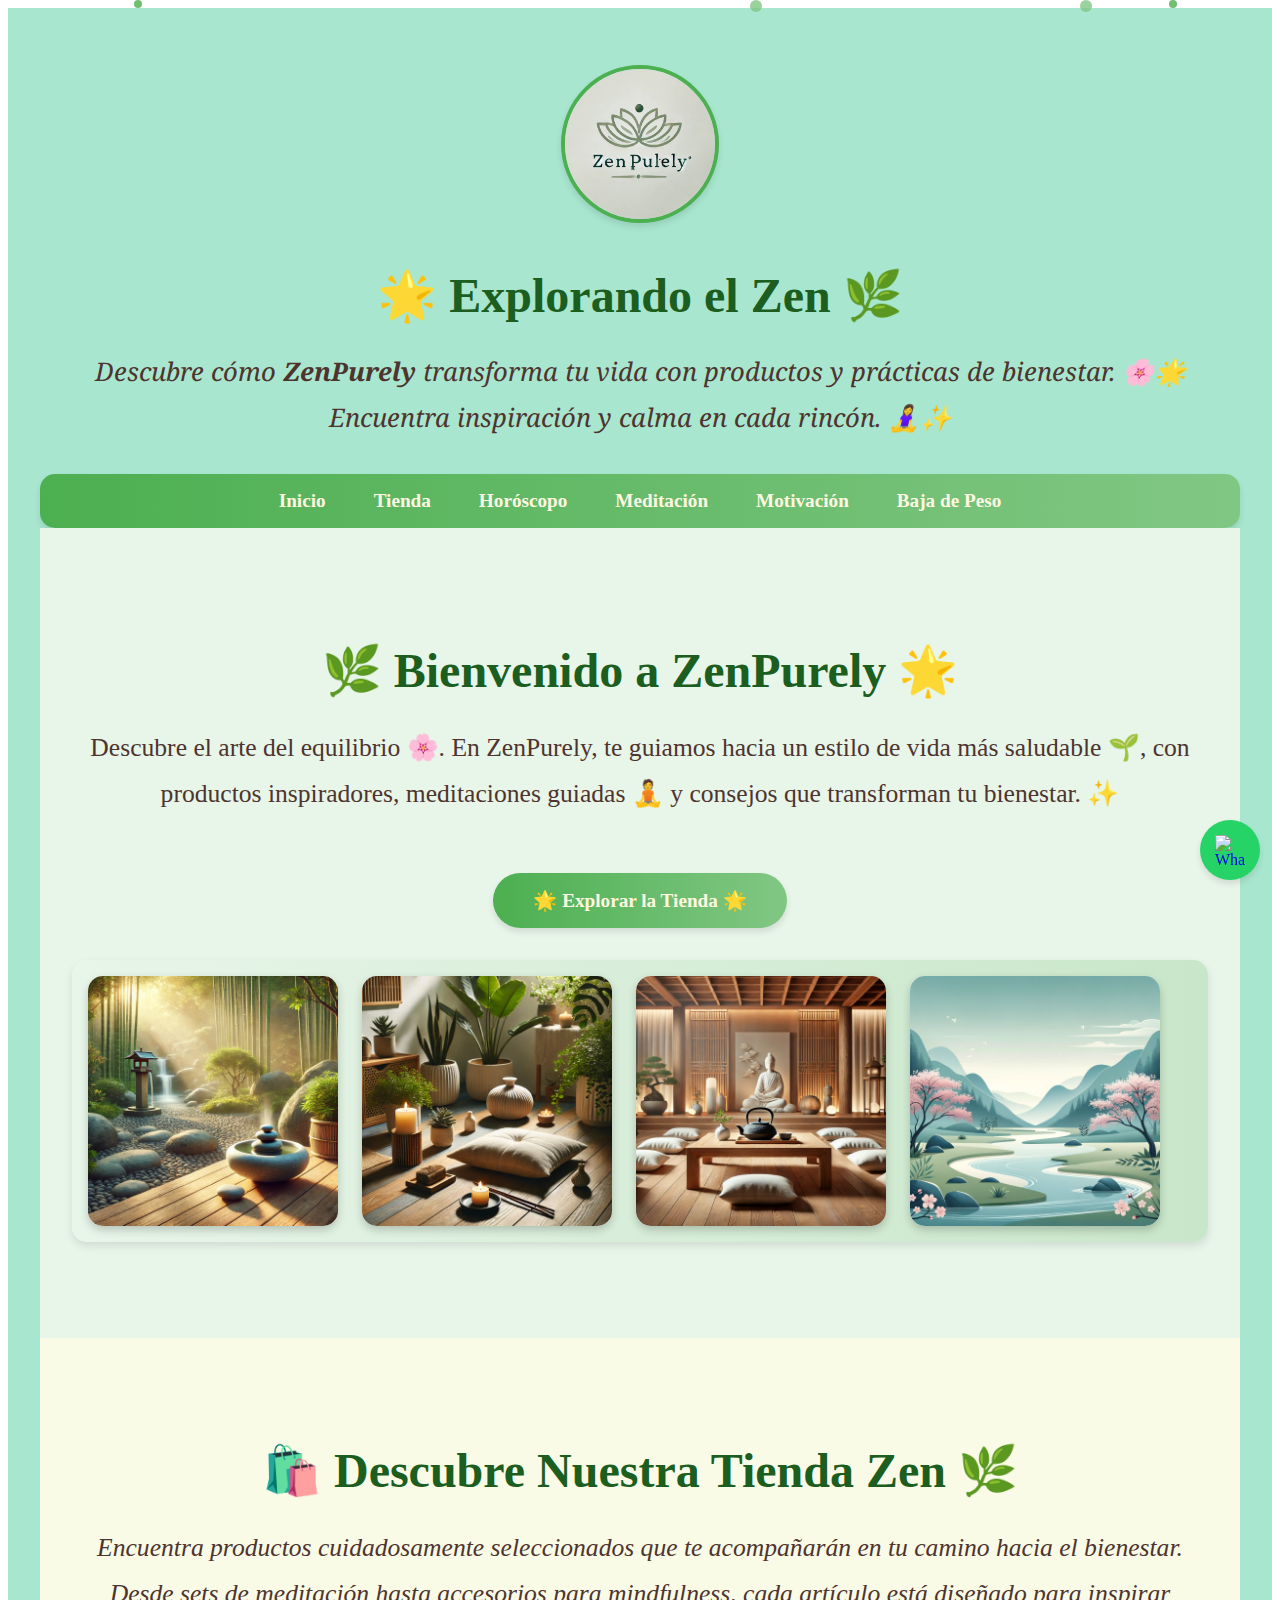
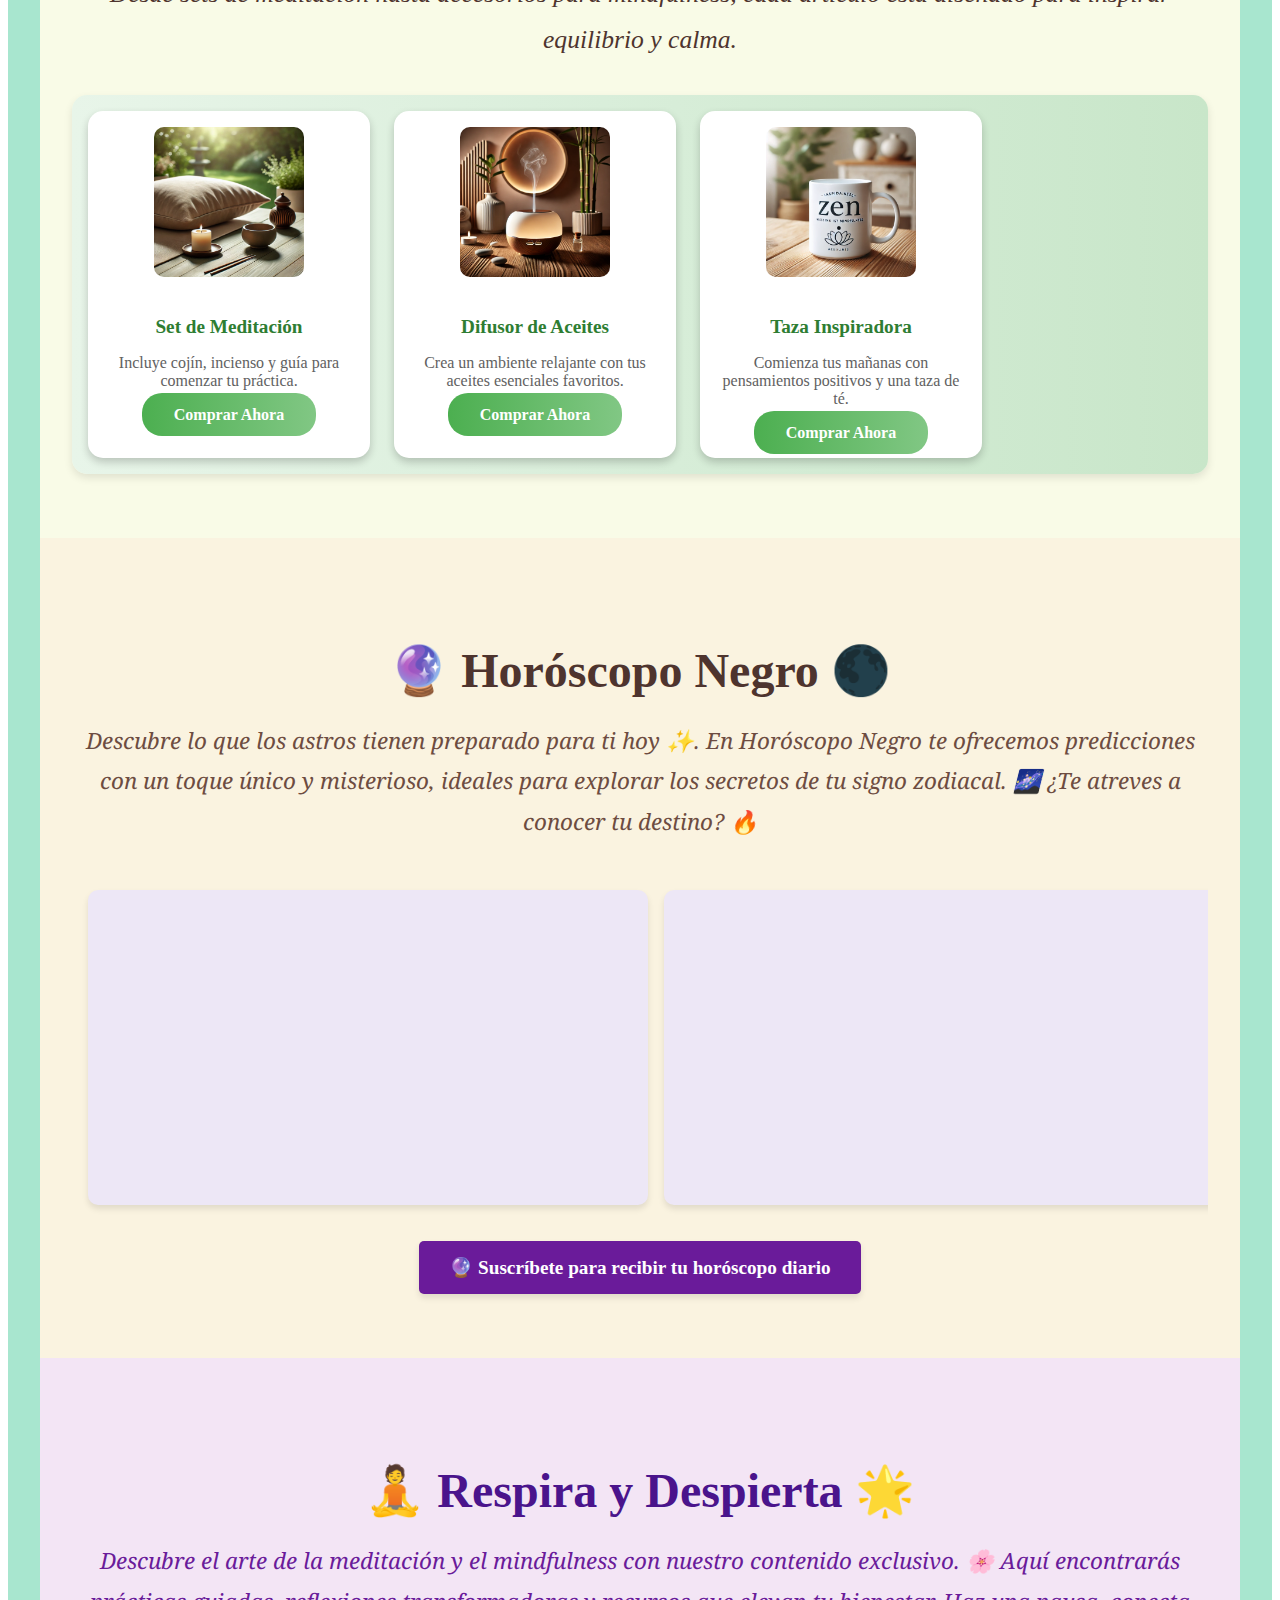
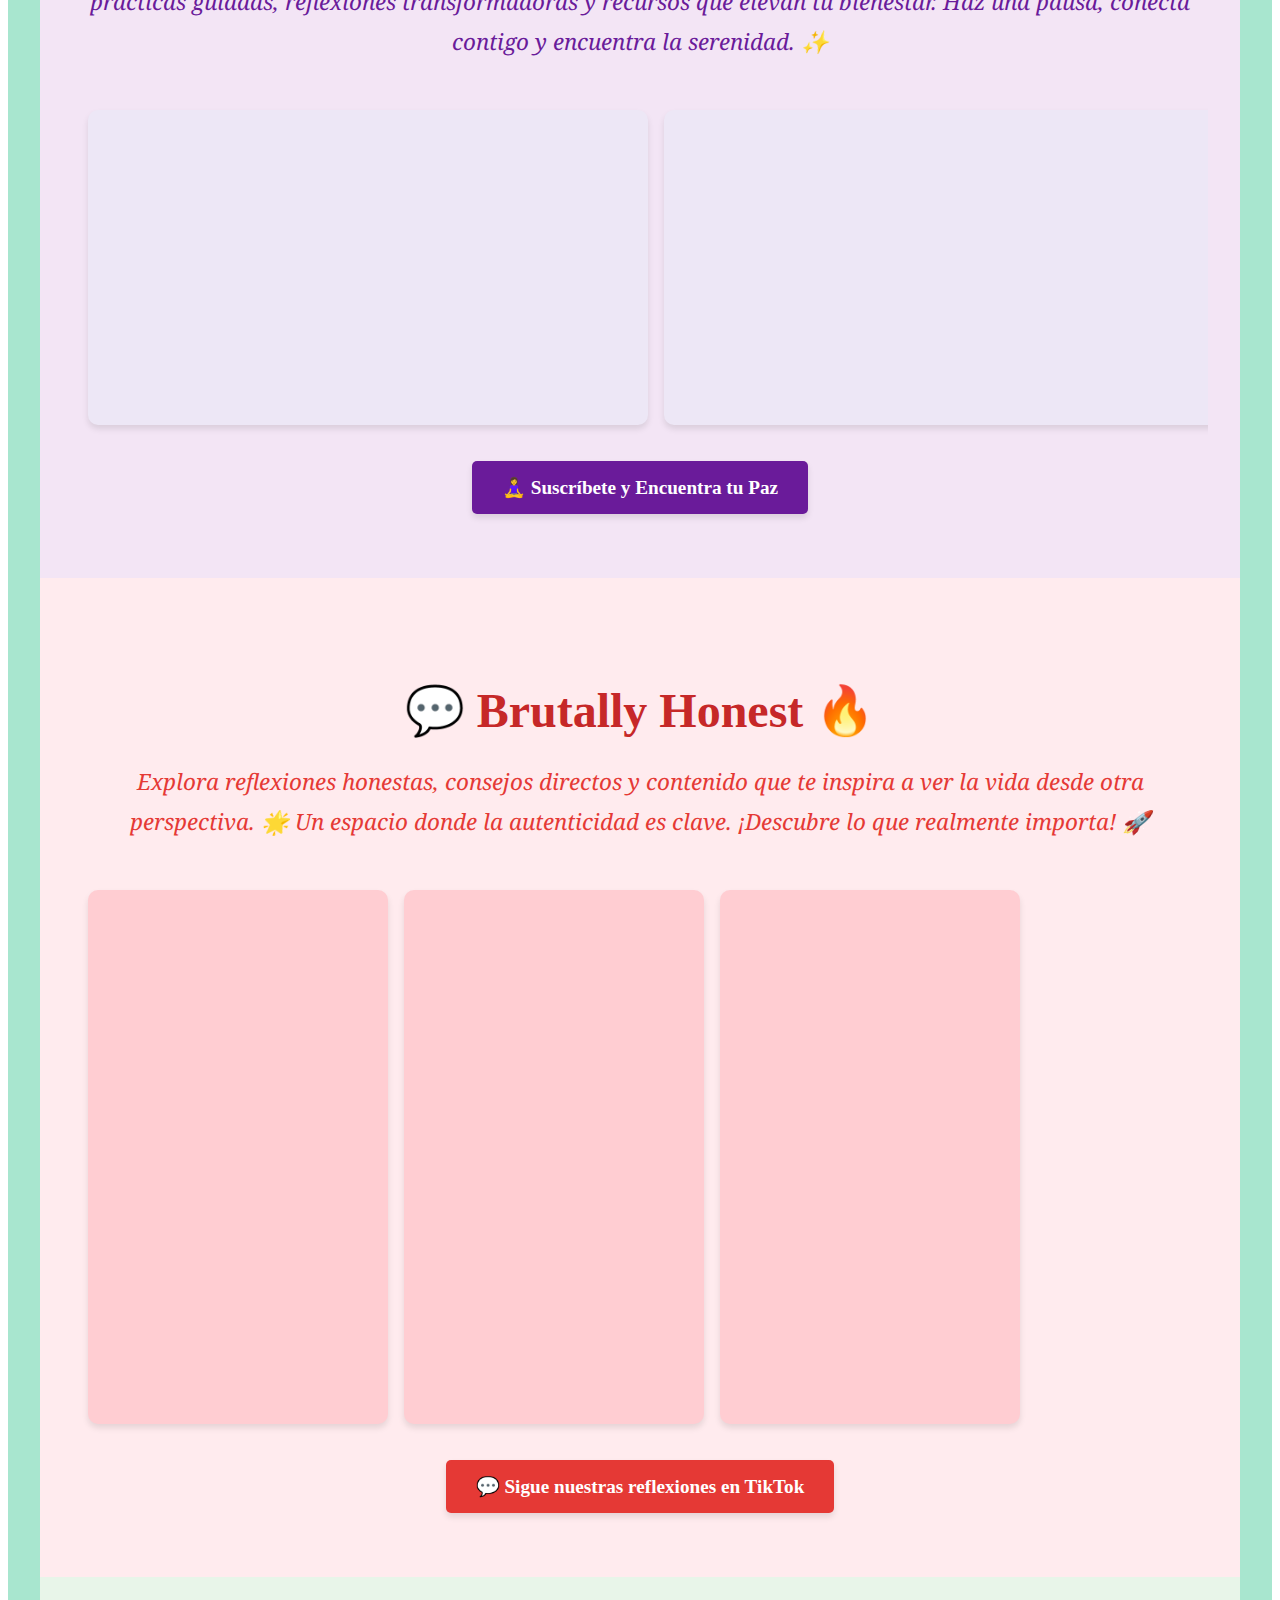
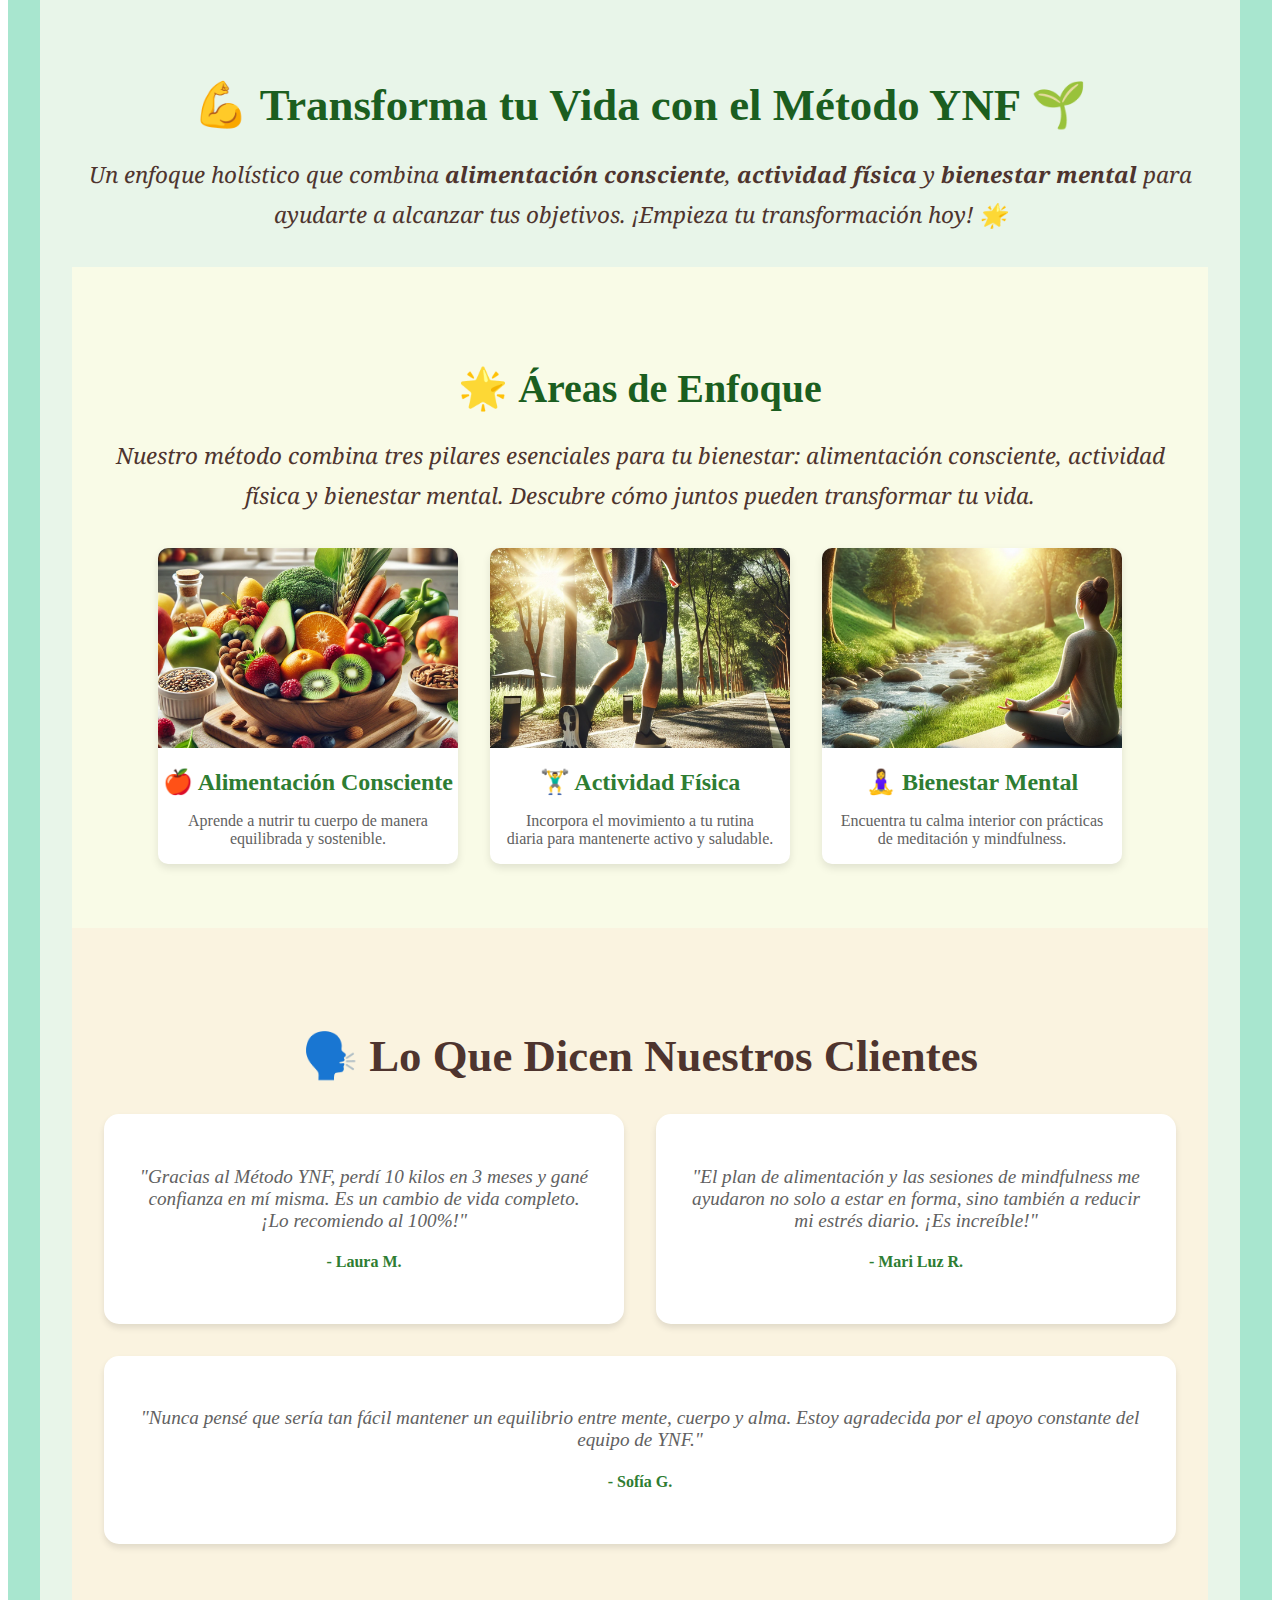
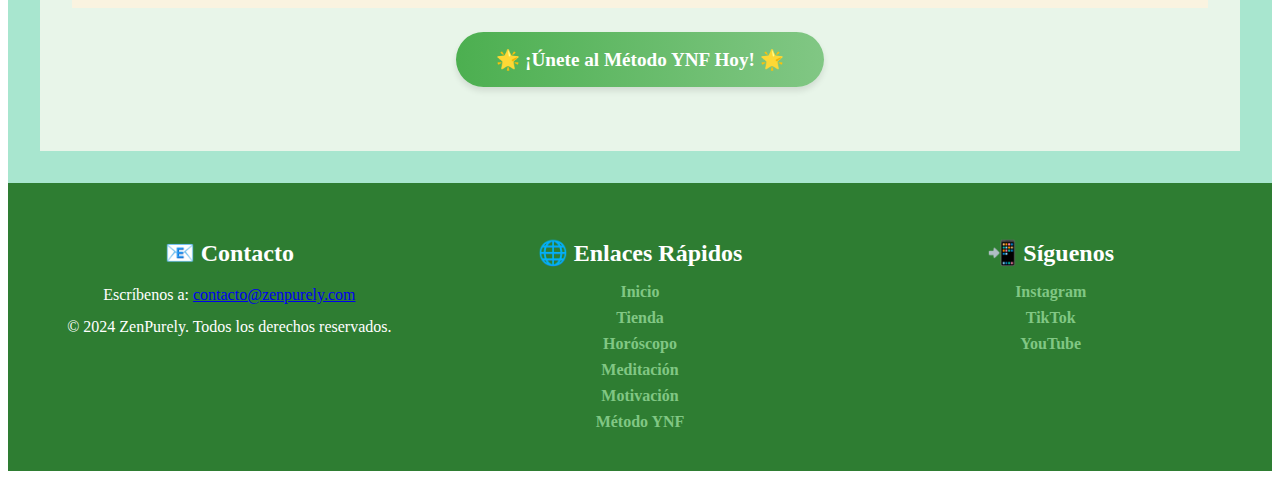
==== commit f91253a4: "Update index.html" ====
--- a/index.html
+++ b/index.html
@@ -1140,46 +1140,7 @@
         </p>
         
         <!-- Pasos clave -->
-        <div class="ynf-steps">
-            <div class="ynf-step">
-                <img src="img/nutrition.png" alt="Alimentación Consciente">
-                <h3>🍎 Alimentación Consciente</h3>
-                <p>Descubre cómo los alimentos adecuados pueden potenciar tu energía y bienestar.</p>
-            </div>
-            <div class="ynf-step">
-                <img src="img/exercise.png" alt="Actividad Física">
-                <h3>🏋️ Actividad Física</h3>
-                <p>Planes personalizados para mantenerte activo y en forma, adaptados a tus necesidades.</p>
-            </div>
-            <div class="ynf-step">
-                <img src="img/mindfulness.png" alt="Bienestar Mental">
-                <h3>🧘 Bienestar Mental</h3>
-                <p>Aprende a gestionar el estrés y conectar contigo mismo a través de técnicas de mindfulness.</p>
-            </div>
-        </div>
-<!-- Sección de Testimonios -->
-<section id="testimonios" class="testimonials-section">
-    <div class="section-container">
-        <h2>🗣️ Lo Que Dicen Nuestros Clientes</h2>
-        <div class="testimonials">
-            <div class="testimonial">
-                <p>"Gracias al Método YNF, perdí 10 kilos en 3 meses y gané confianza en mí misma. Es un cambio de vida completo. ¡Lo recomiendo al 100%!"</p>
-                <h4>- Laura M.</h4>
-            </div>
-            <div class="testimonial">
-                <p>"El plan de alimentación y las sesiones de mindfulness me ayudaron no solo a estar en forma, sino también a reducir mi estrés diario. ¡Es increíble!"</p>
-                <h4>- Mari Luz R.</h4>
-            </div>
-            <div class="testimonial">
-                <p>"Nunca pensé que sería tan fácil mantener un equilibrio entre mente, cuerpo y alma. Estoy agradecida por el apoyo constante del equipo de YNF."</p>
-                <h4>- Sofía G.</h4>
-            </div>
-        </div>
-    </div>
-</section>
-
-<!-- Sección de Galería -->
-<section id="focus-areas">
+       <section id="focus-areas">
     <div class="section-container">
         <h2>🌟 Áreas de Enfoque</h2>
         <p class="description">
@@ -1205,6 +1166,29 @@
         </div>
     </div>
 </section>
+<!-- Sección de Testimonios -->
+<section id="testimonios" class="testimonials-section">
+    <div class="section-container">
+        <h2>🗣️ Lo Que Dicen Nuestros Clientes</h2>
+        <div class="testimonials">
+            <div class="testimonial">
+                <p>"Gracias al Método YNF, perdí 10 kilos en 3 meses y gané confianza en mí misma. Es un cambio de vida completo. ¡Lo recomiendo al 100%!"</p>
+                <h4>- Laura M.</h4>
+            </div>
+            <div class="testimonial">
+                <p>"El plan de alimentación y las sesiones de mindfulness me ayudaron no solo a estar en forma, sino también a reducir mi estrés diario. ¡Es increíble!"</p>
+                <h4>- Mari Luz R.</h4>
+            </div>
+            <div class="testimonial">
+                <p>"Nunca pensé que sería tan fácil mantener un equilibrio entre mente, cuerpo y alma. Estoy agradecida por el apoyo constante del equipo de YNF."</p>
+                <h4>- Sofía G.</h4>
+            </div>
+        </div>
+    </div>
+</section>
+
+<!-- Sección de Galería -->
+
 
         <!-- Llamada a la acción -->
         <a href="https://wa.me/123456789" class="action-btn">🌟 ¡Únete al Método YNF Hoy! 🌟</a>
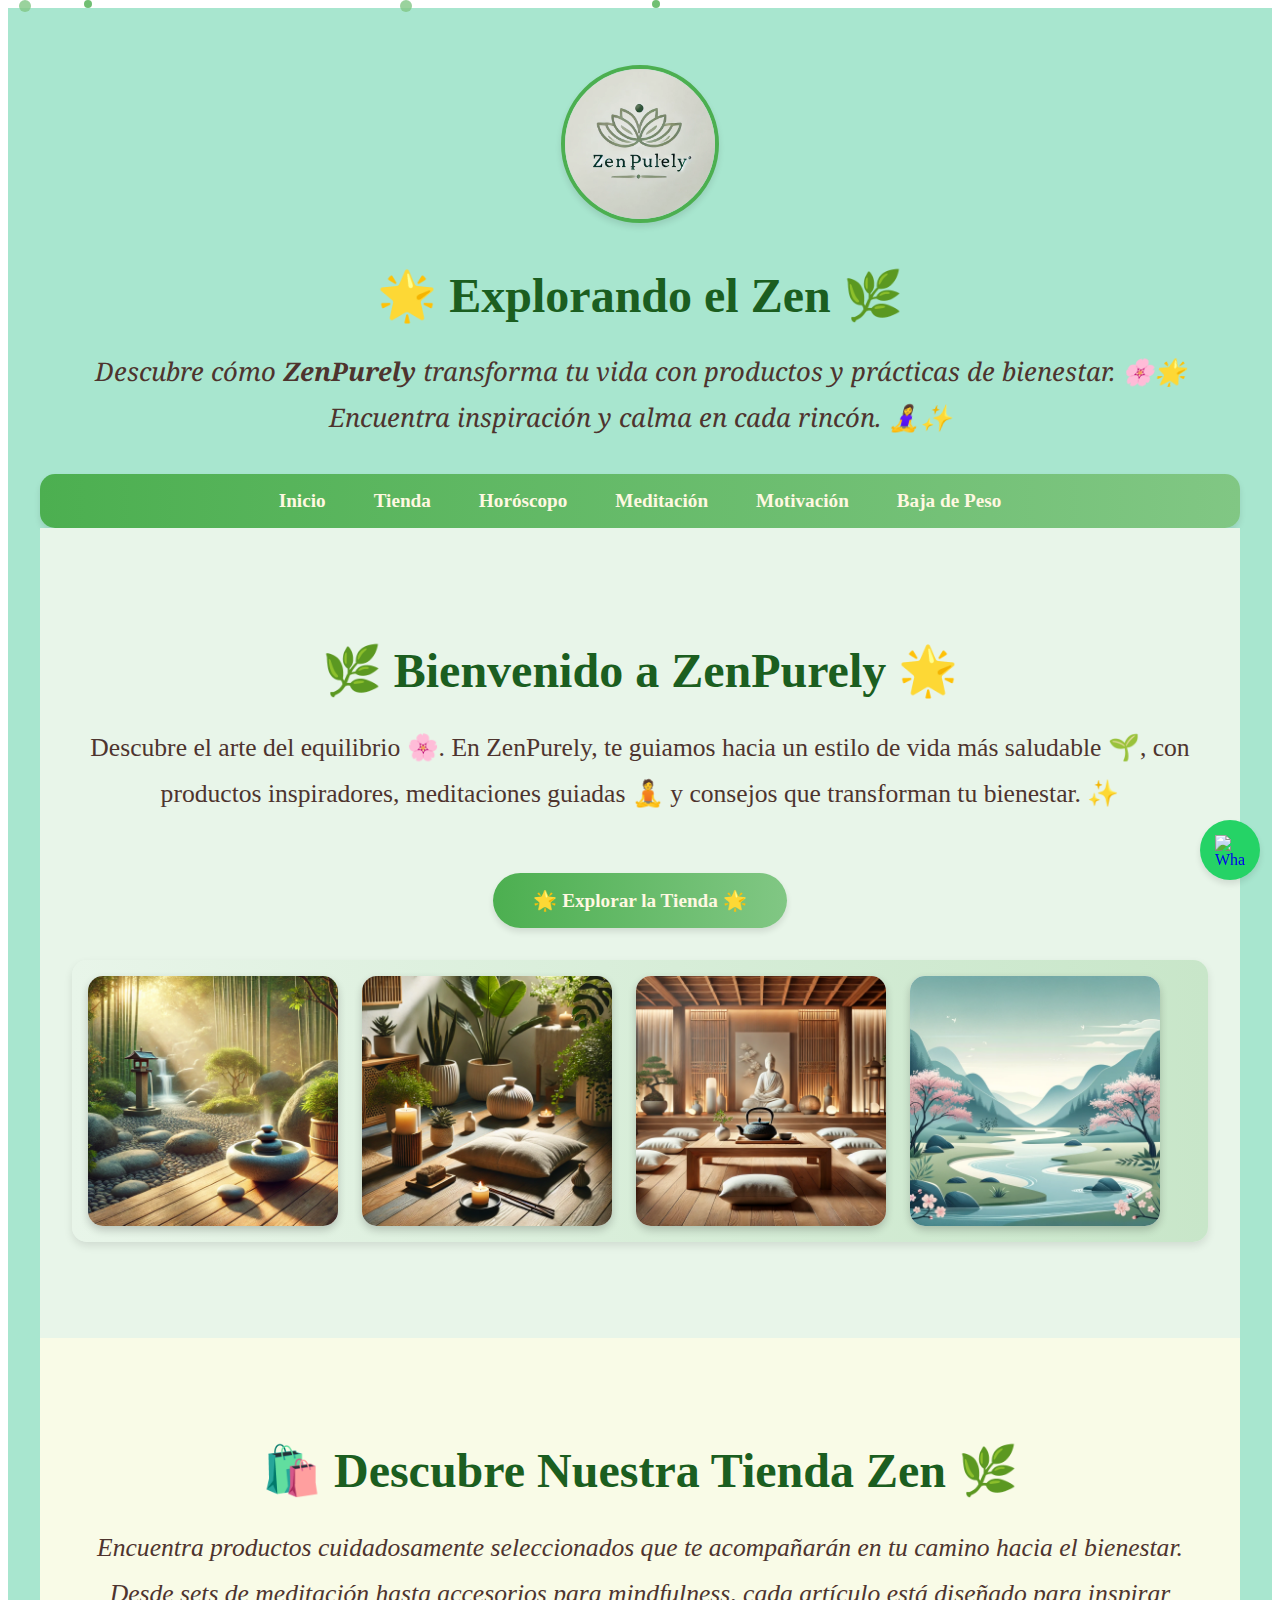
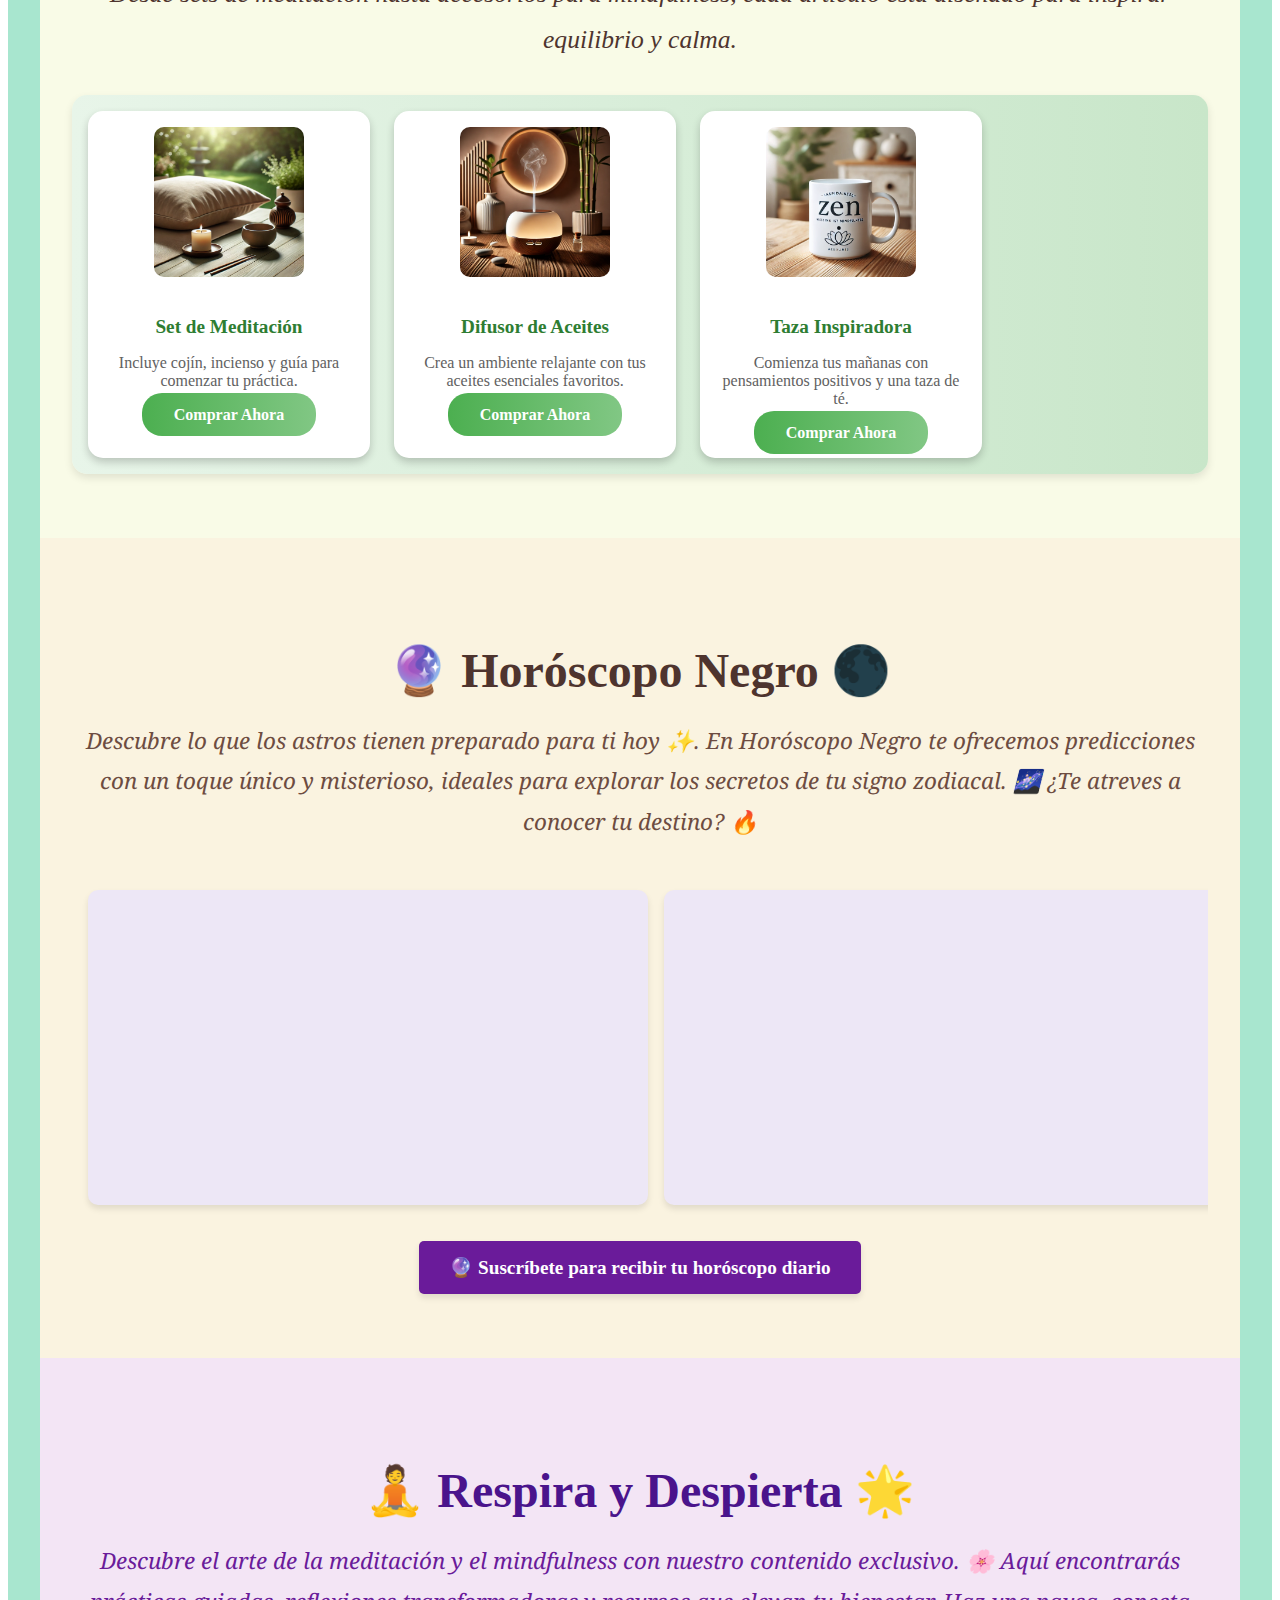
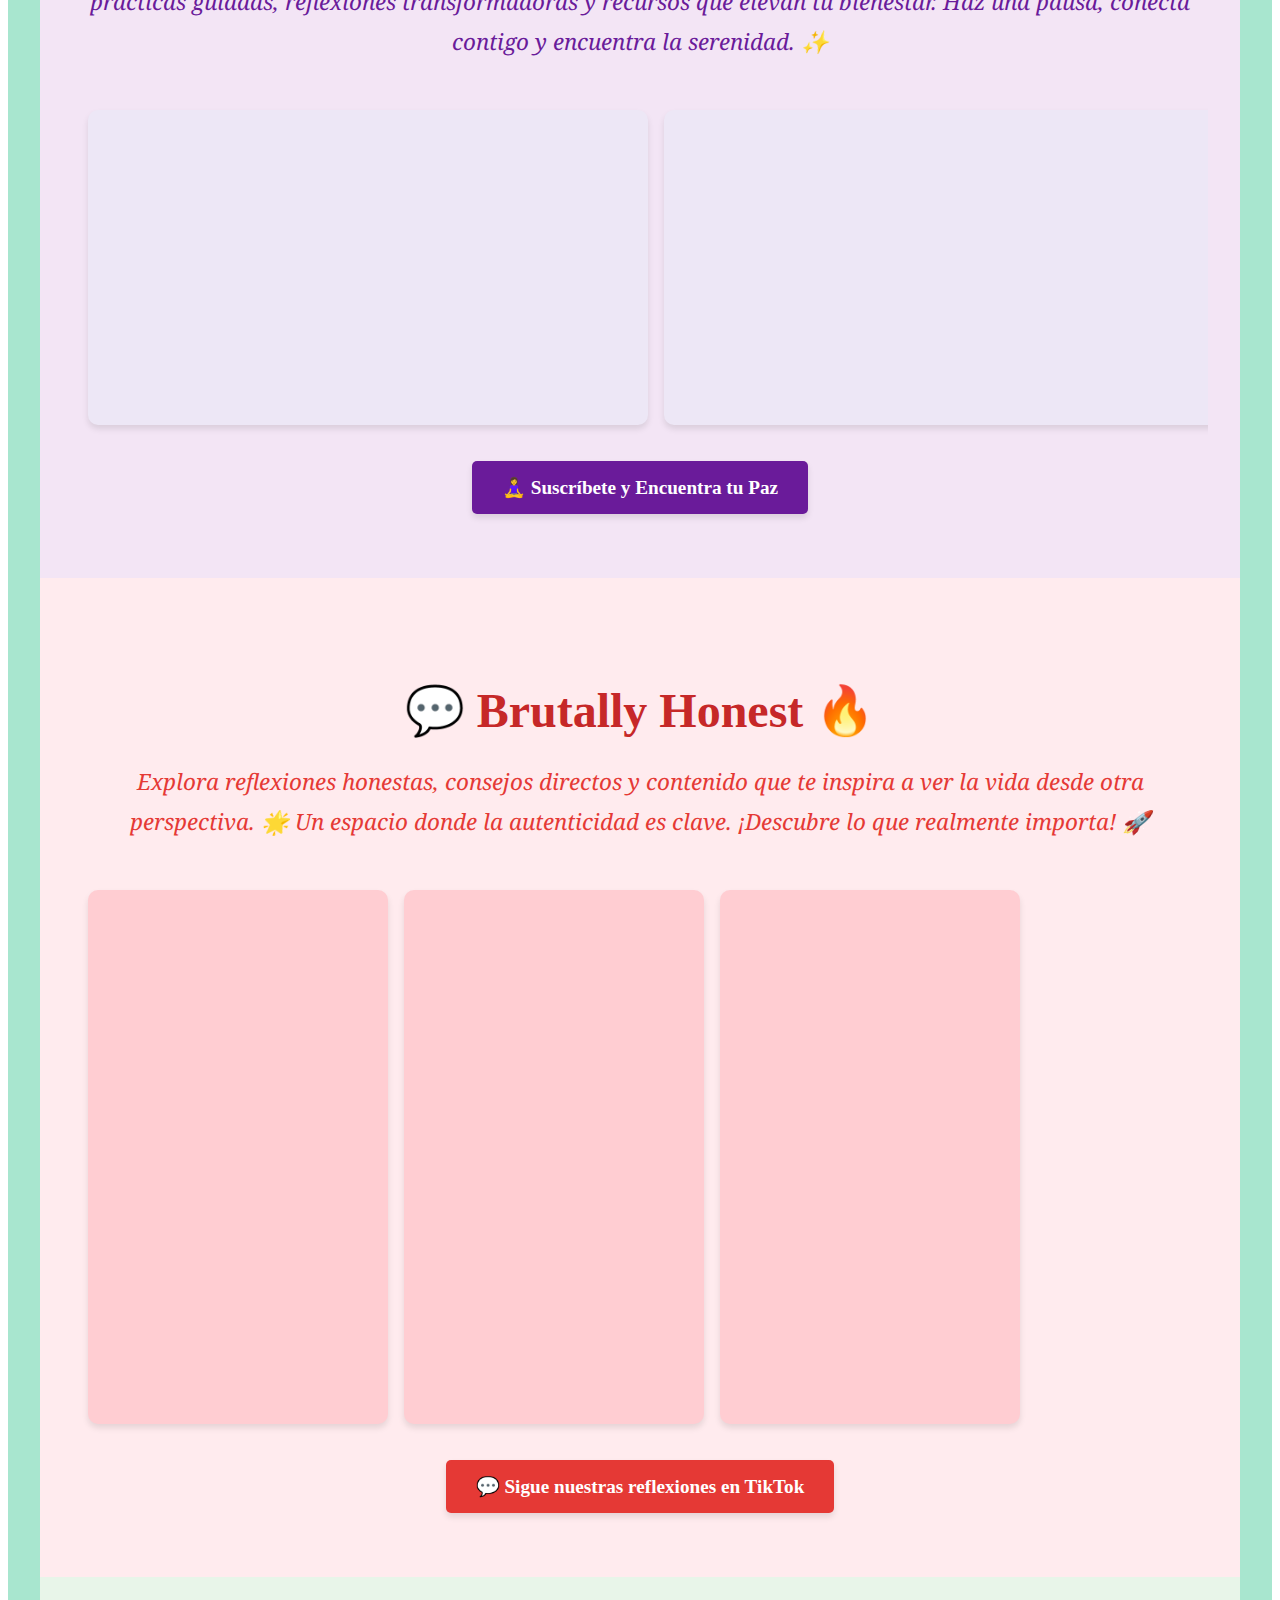
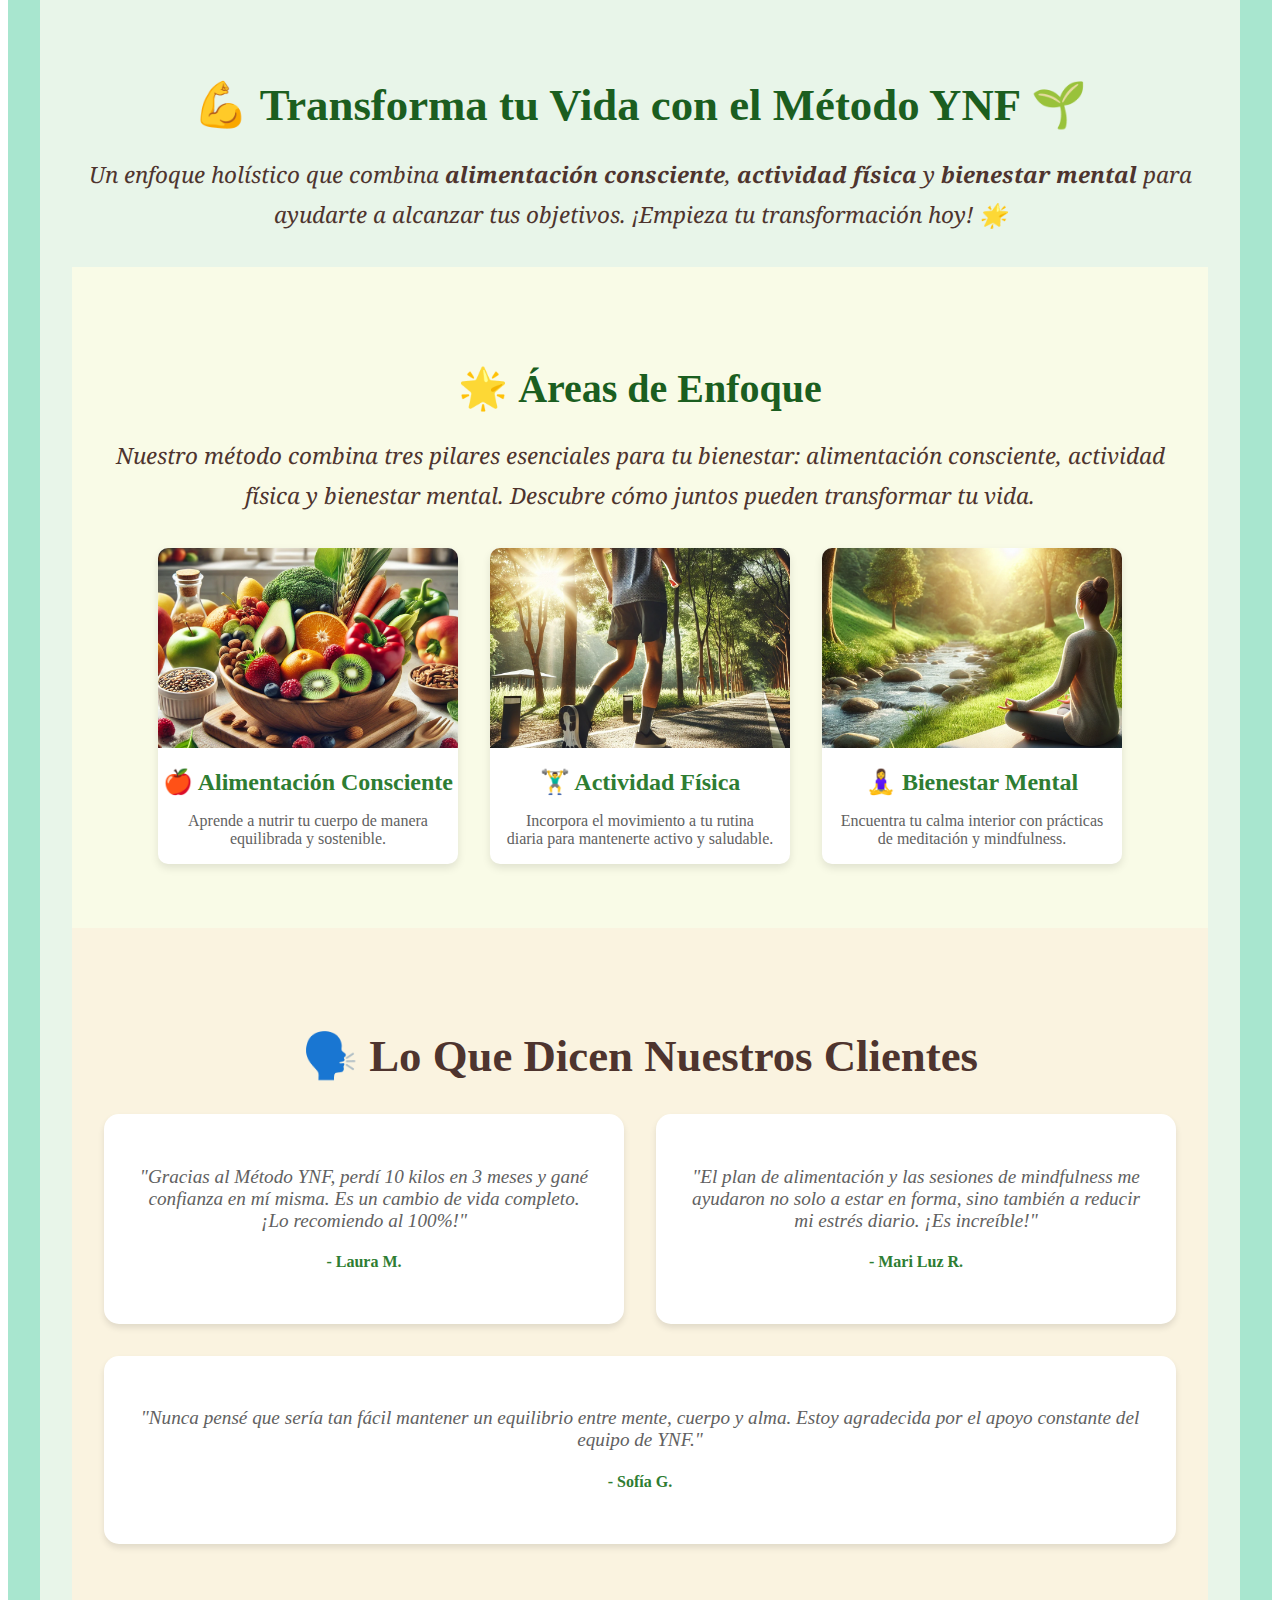
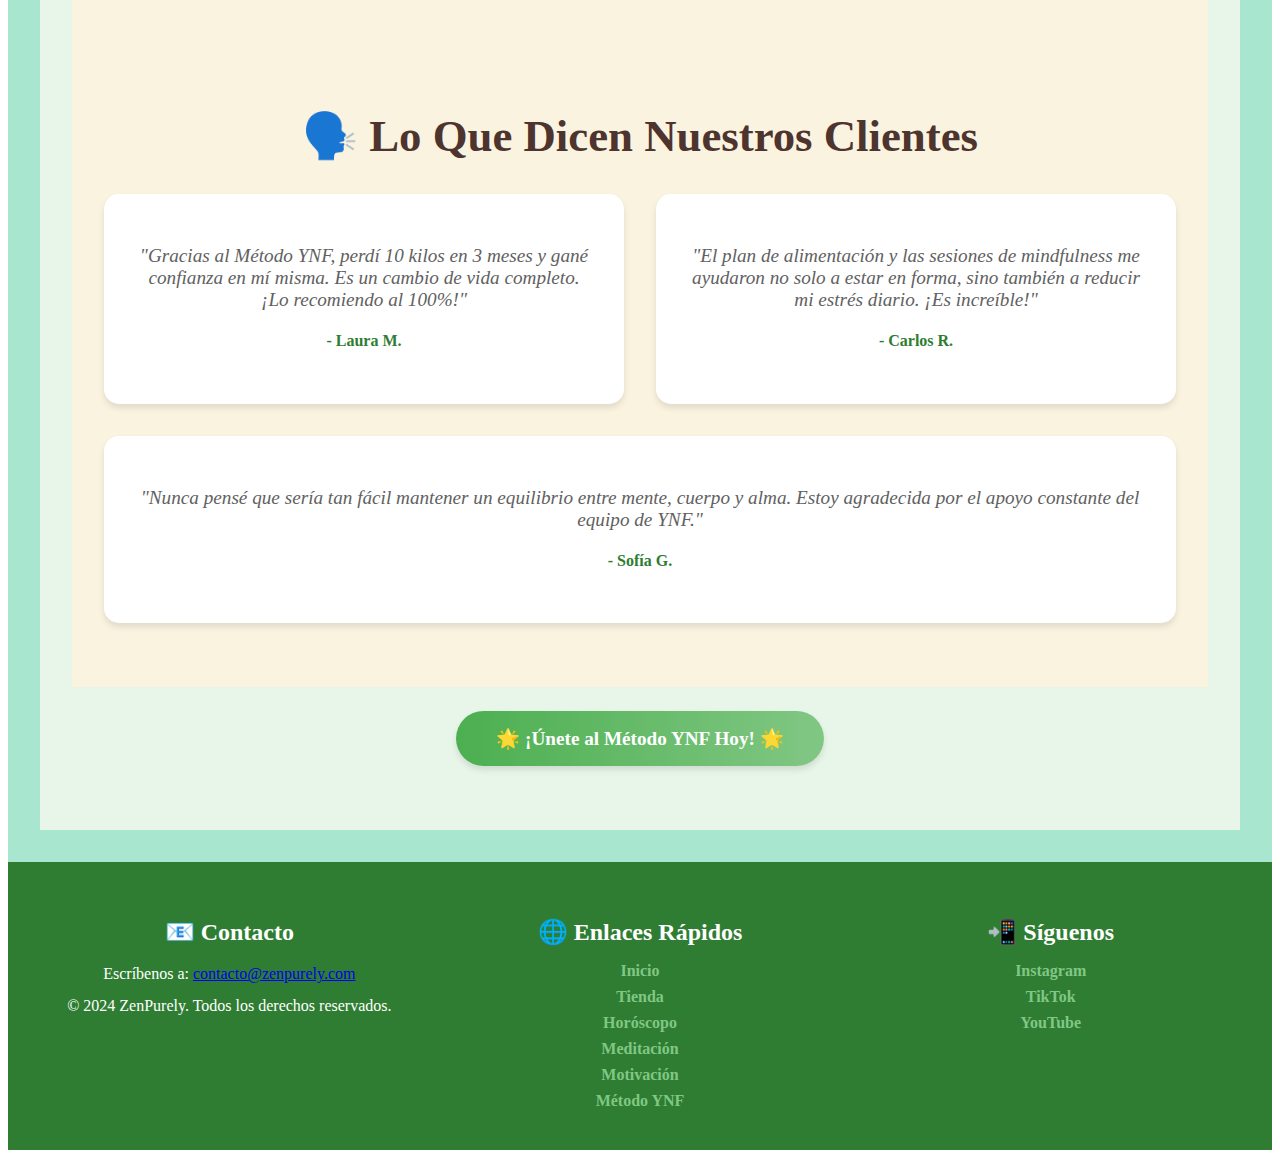
==== commit f40b0759: "Update index.html" ====
--- a/index.html
+++ b/index.html
@@ -1188,7 +1188,25 @@
 </section>
 
 <!-- Sección de Galería -->
-
+<section id="testimonios" class="testimonials-section">
+    <div class="section-container">
+        <h2>🗣️ Lo Que Dicen Nuestros Clientes</h2>
+        <div class="testimonials">
+            <div class="testimonial">
+                <p>"Gracias al Método YNF, perdí 10 kilos en 3 meses y gané confianza en mí misma. Es un cambio de vida completo. ¡Lo recomiendo al 100%!"</p>
+                <h4>- Laura M.</h4>
+            </div>
+            <div class="testimonial">
+                <p>"El plan de alimentación y las sesiones de mindfulness me ayudaron no solo a estar en forma, sino también a reducir mi estrés diario. ¡Es increíble!"</p>
+                <h4>- Carlos R.</h4>
+            </div>
+            <div class="testimonial">
+                <p>"Nunca pensé que sería tan fácil mantener un equilibrio entre mente, cuerpo y alma. Estoy agradecida por el apoyo constante del equipo de YNF."</p>
+                <h4>- Sofía G.</h4>
+            </div>
+        </div>
+    </div>
+</section>
 
         <!-- Llamada a la acción -->
         <a href="https://wa.me/123456789" class="action-btn">🌟 ¡Únete al Método YNF Hoy! 🌟</a>
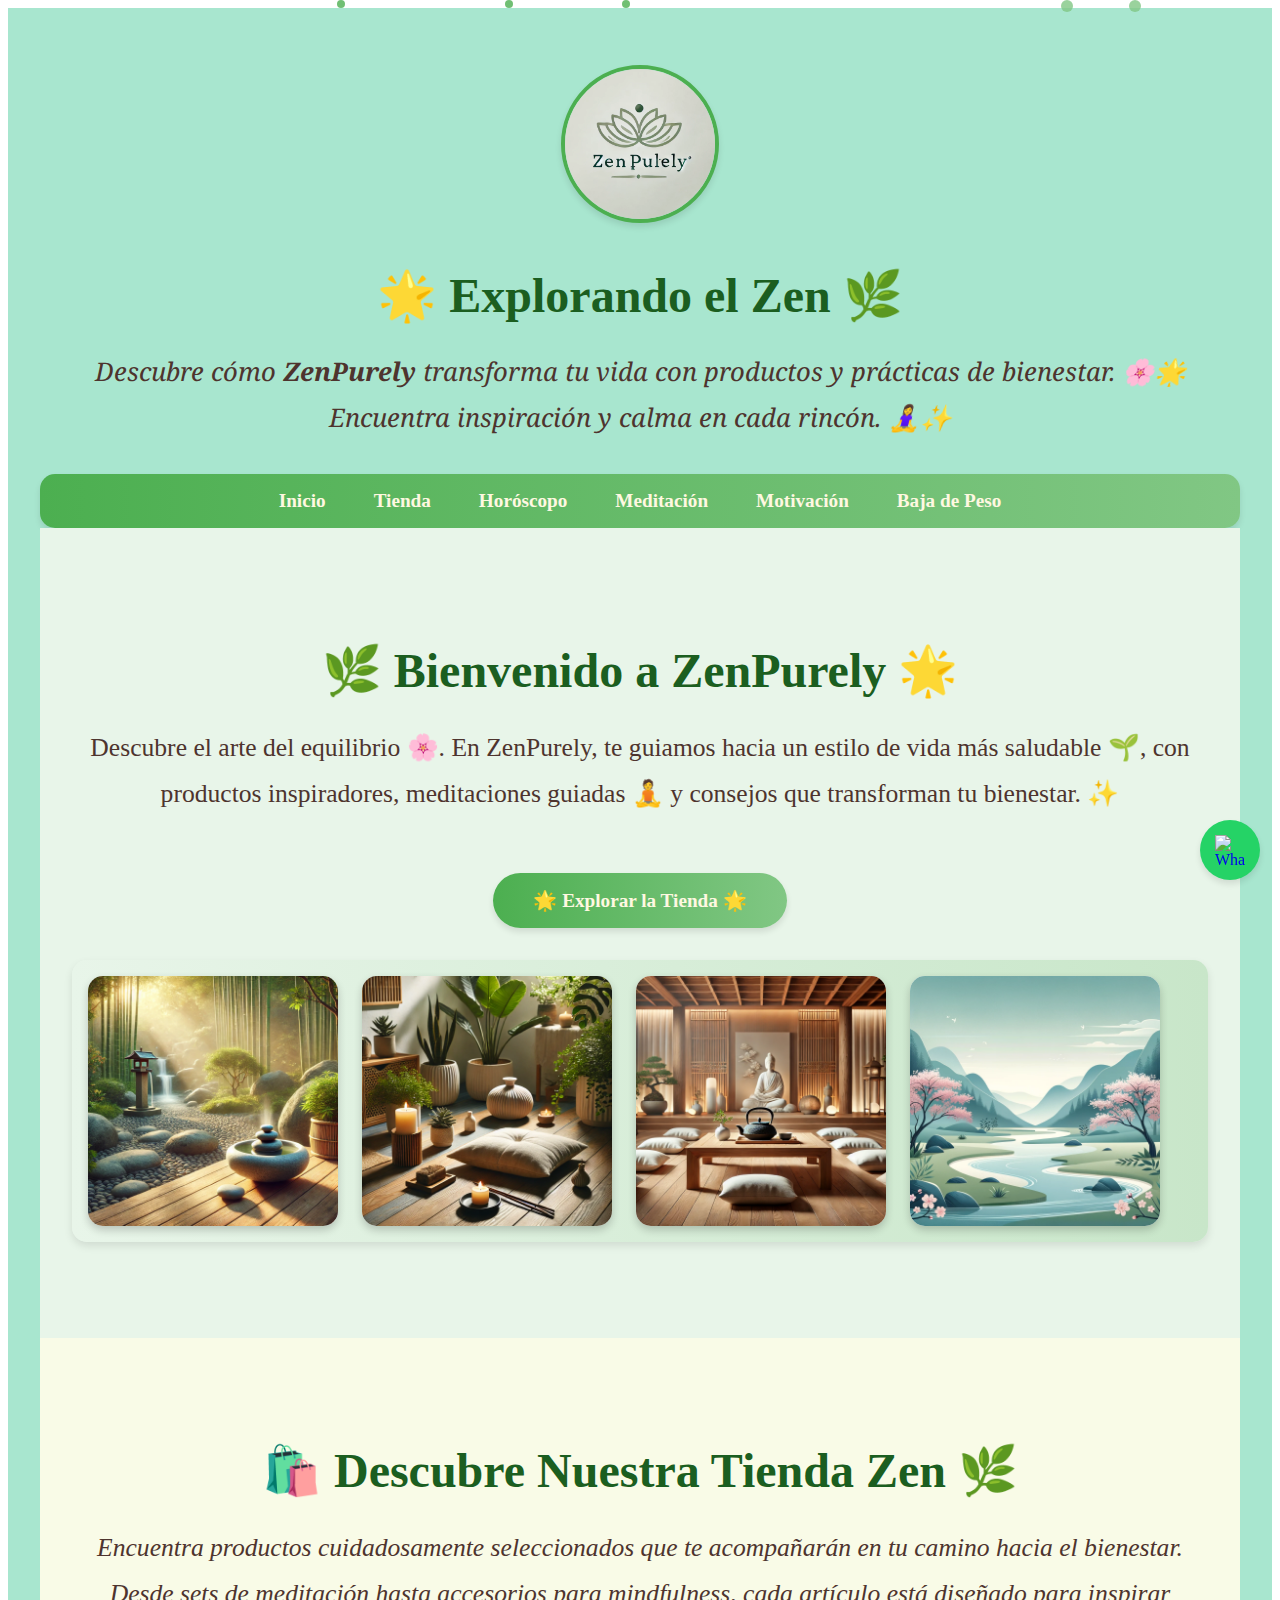
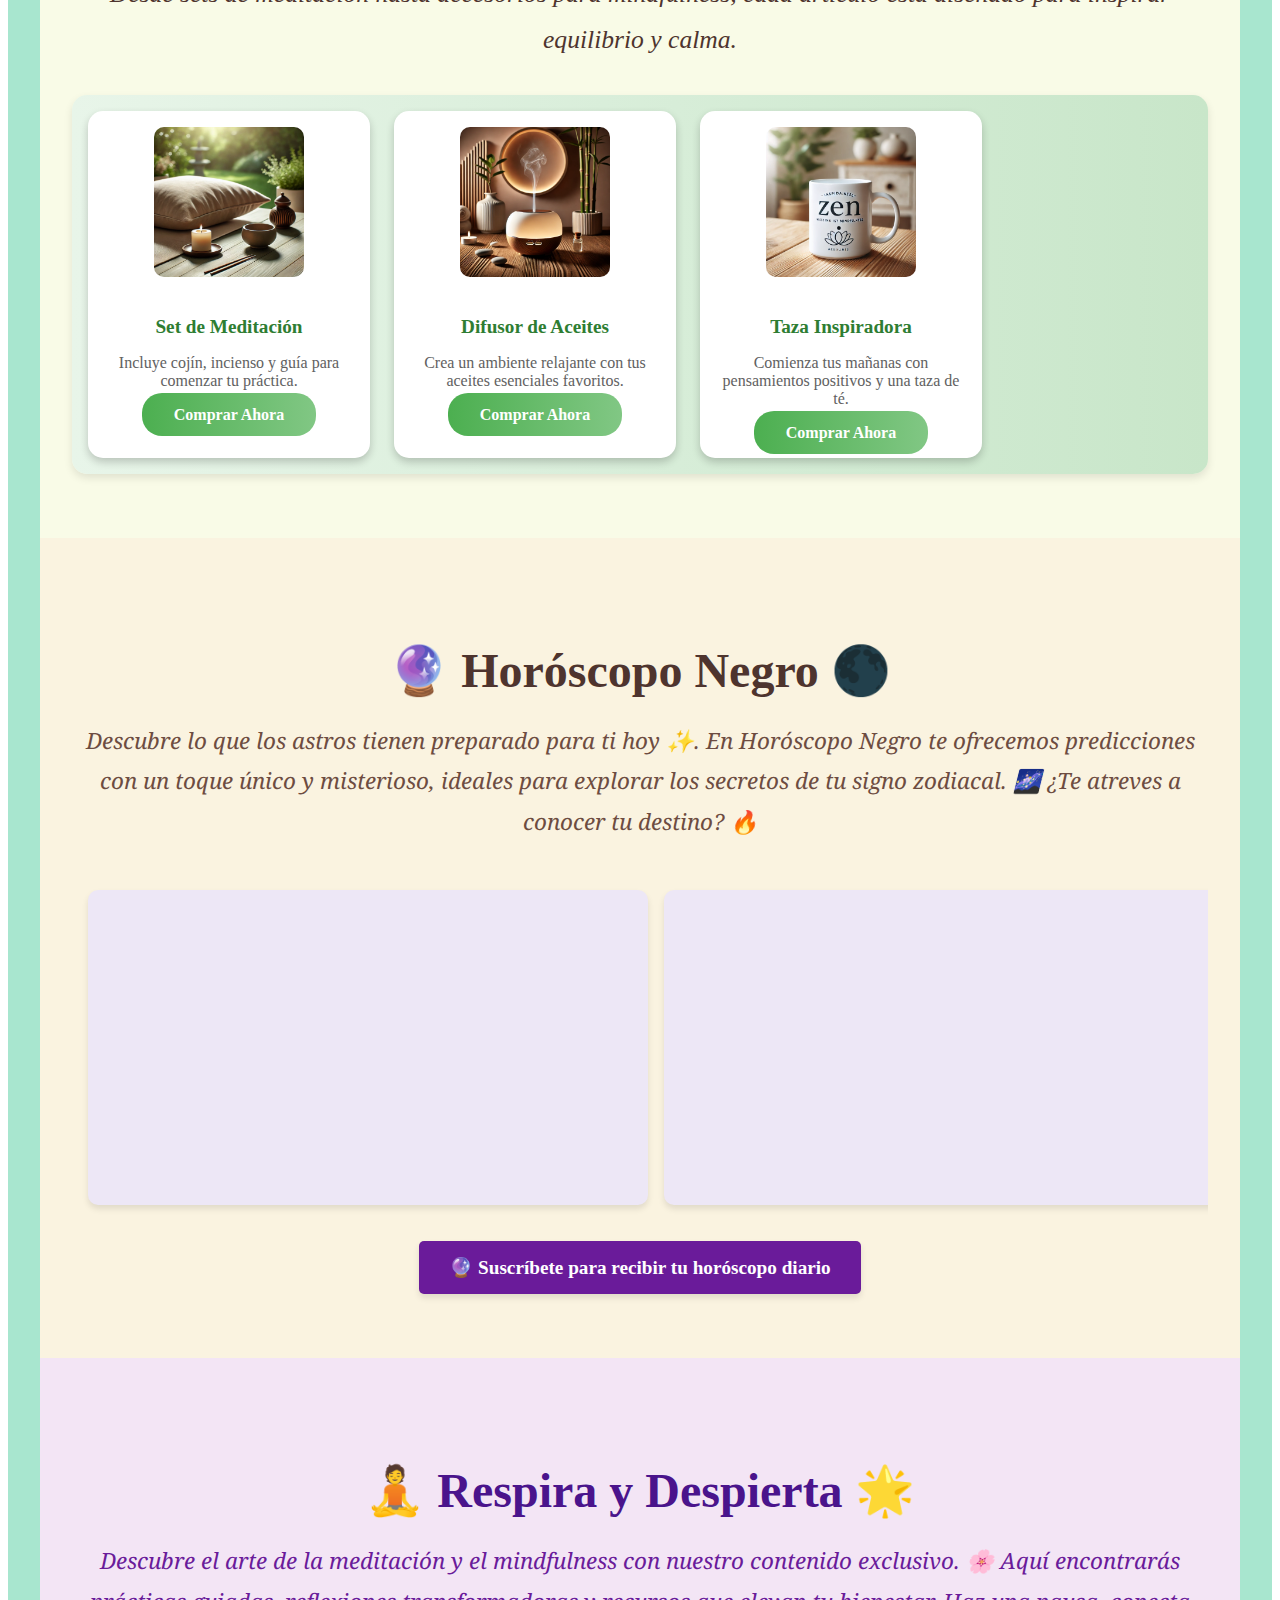
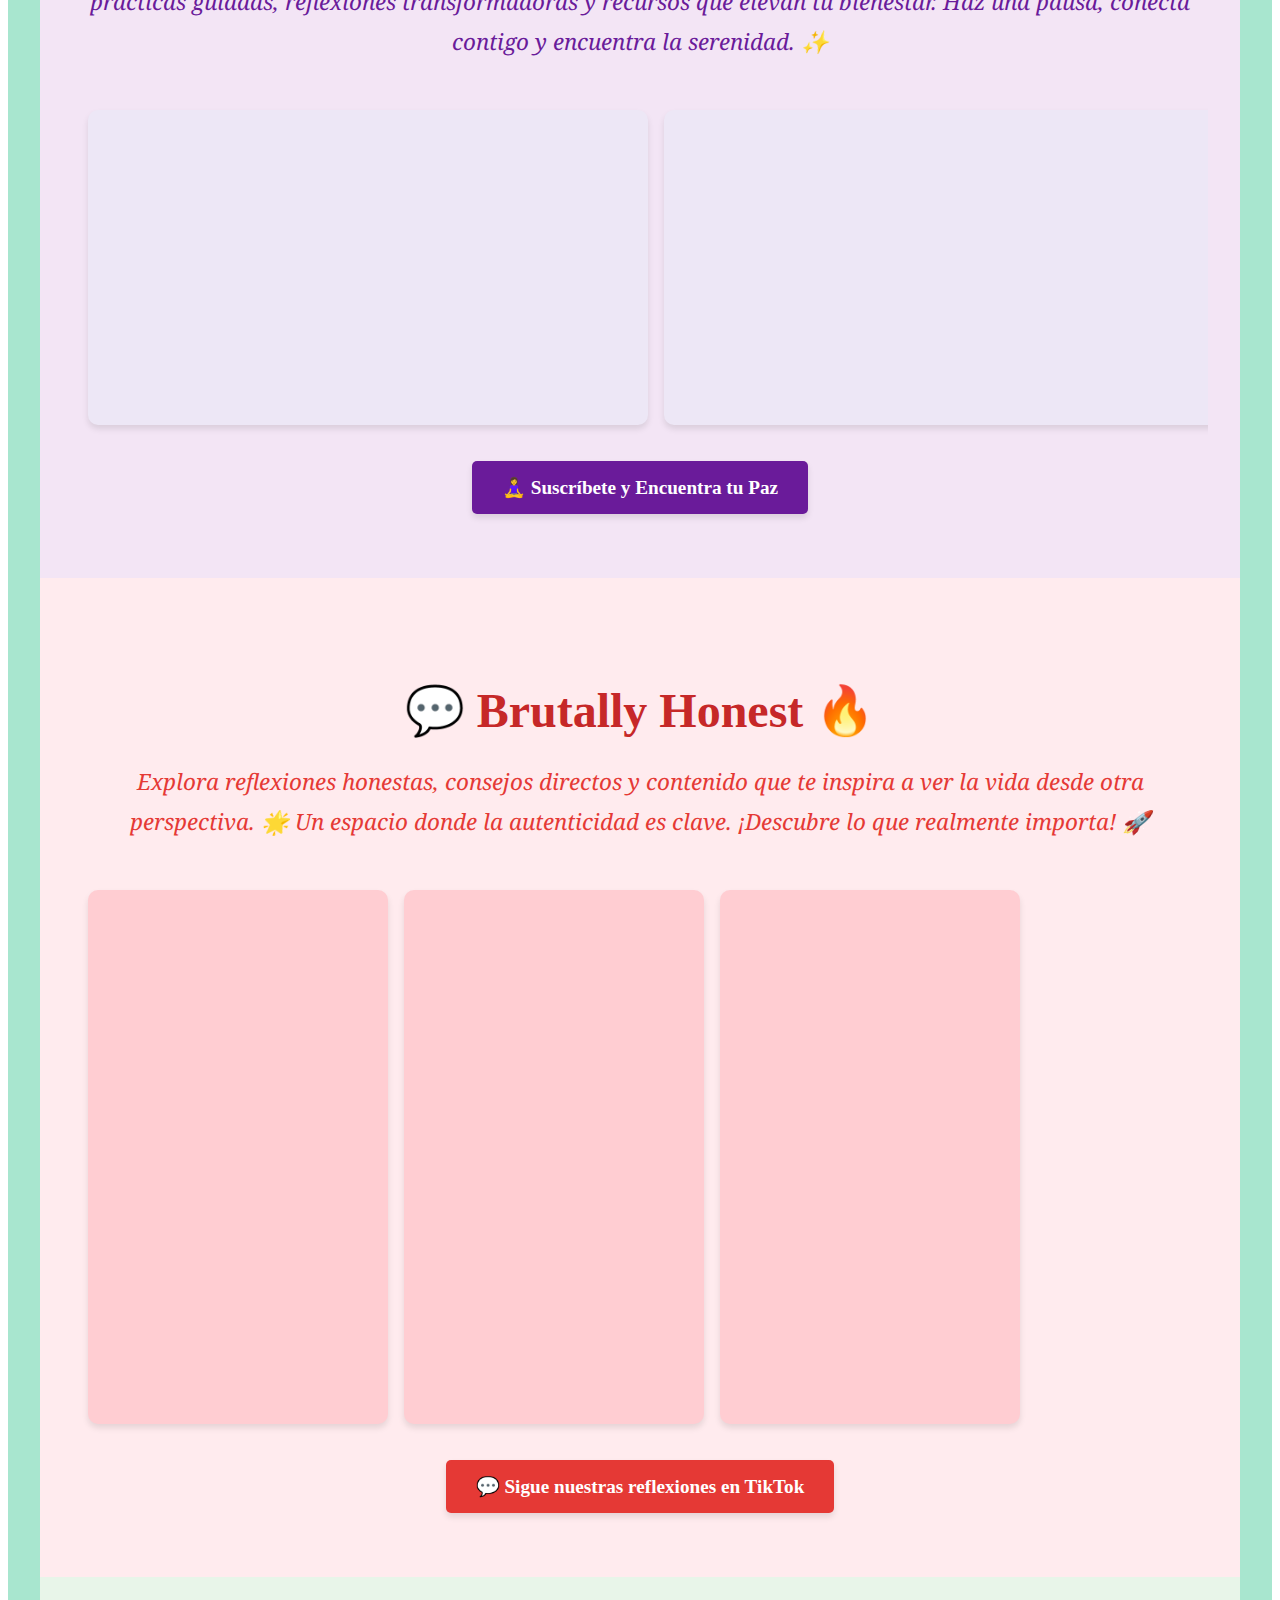
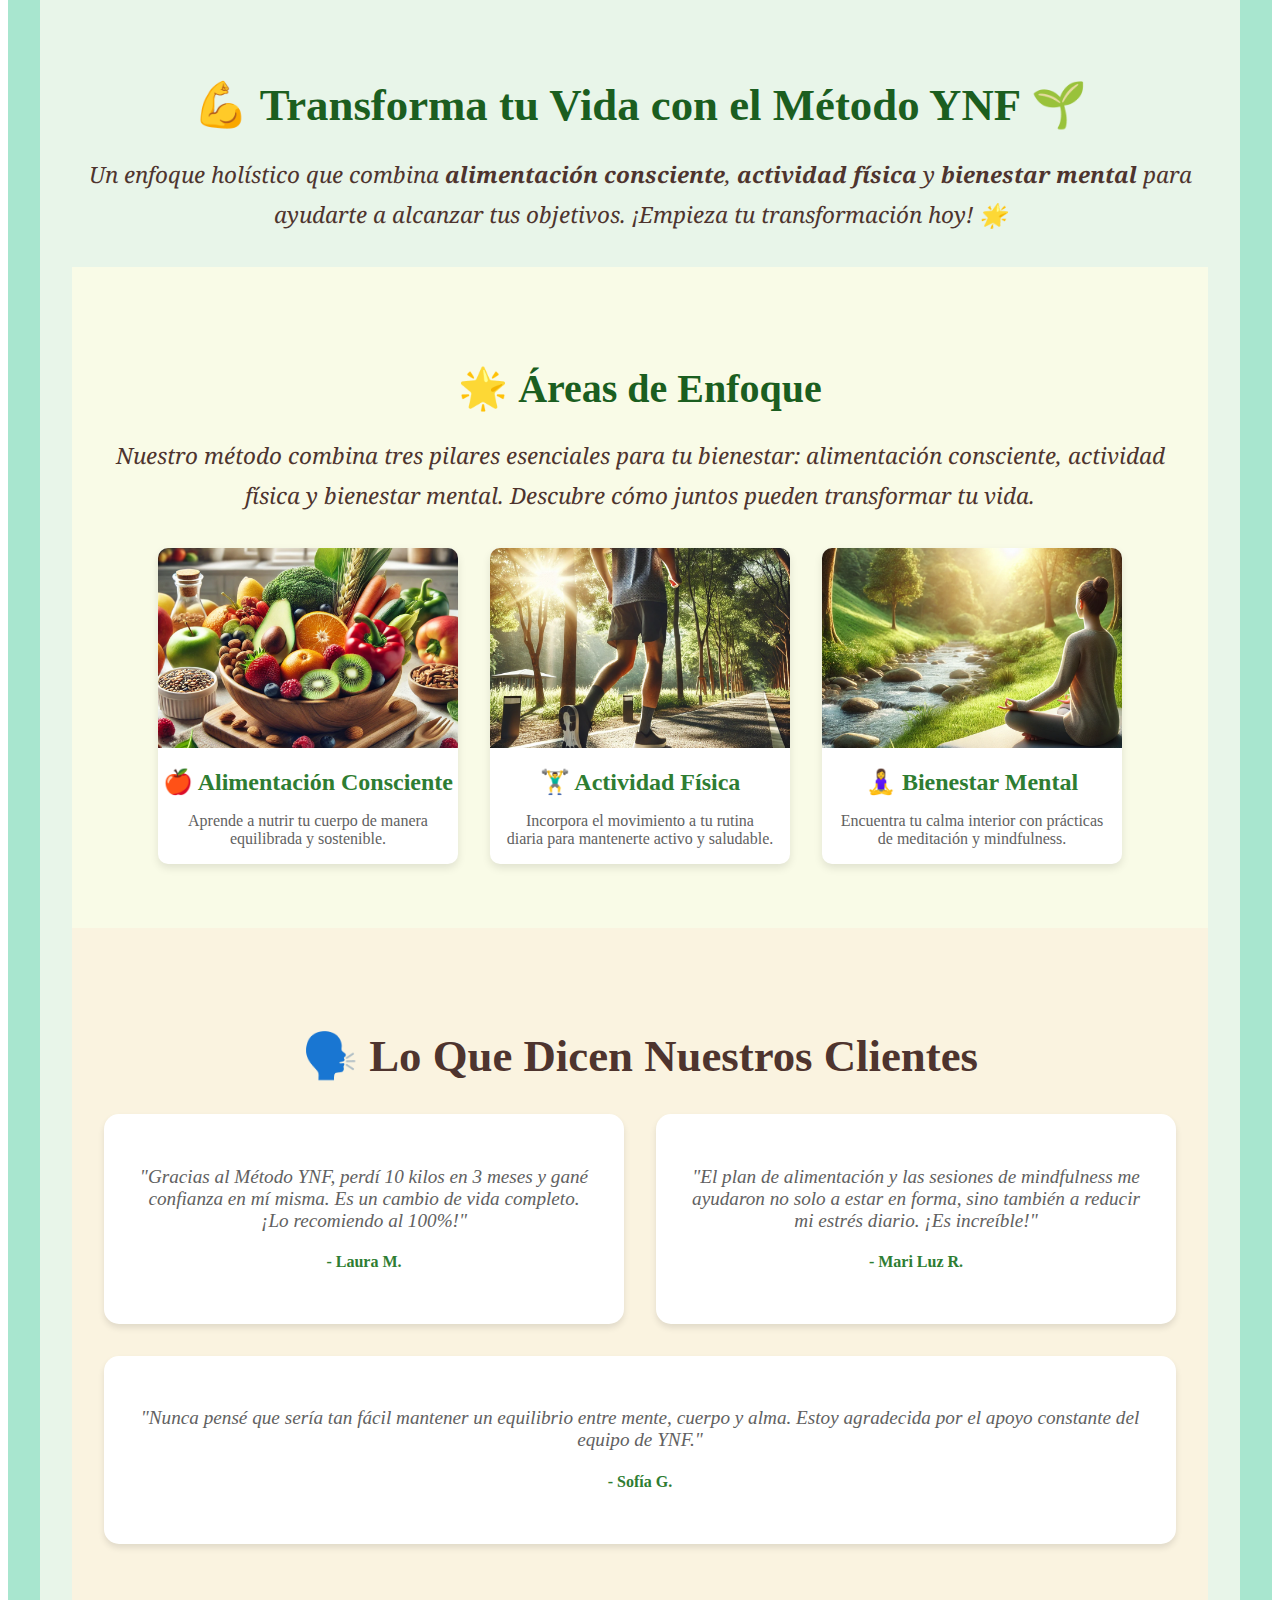
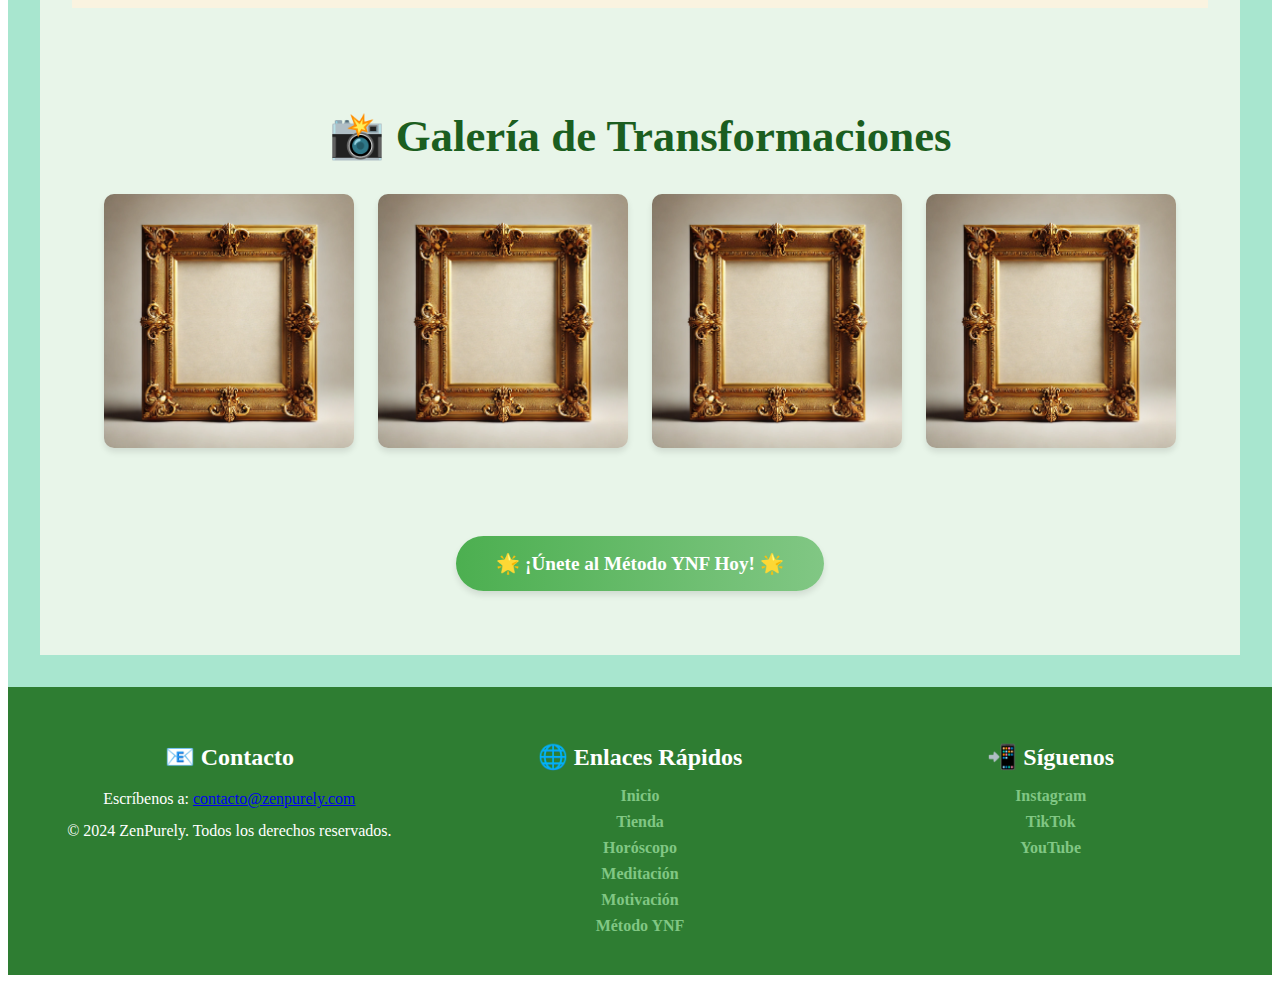
==== commit 7f1d1db5: "Update index.html" ====
--- a/index.html
+++ b/index.html
@@ -1188,21 +1188,21 @@
 </section>
 
 <!-- Sección de Galería -->
-<section id="testimonios" class="testimonials-section">
+<section id="galeria" class="gallery-section">
     <div class="section-container">
-        <h2>🗣️ Lo Que Dicen Nuestros Clientes</h2>
-        <div class="testimonials">
-            <div class="testimonial">
-                <p>"Gracias al Método YNF, perdí 10 kilos en 3 meses y gané confianza en mí misma. Es un cambio de vida completo. ¡Lo recomiendo al 100%!"</p>
-                <h4>- Laura M.</h4>
-            </div>
-            <div class="testimonial">
-                <p>"El plan de alimentación y las sesiones de mindfulness me ayudaron no solo a estar en forma, sino también a reducir mi estrés diario. ¡Es increíble!"</p>
-                <h4>- Carlos R.</h4>
-            </div>
-            <div class="testimonial">
-                <p>"Nunca pensé que sería tan fácil mantener un equilibrio entre mente, cuerpo y alma. Estoy agradecida por el apoyo constante del equipo de YNF."</p>
-                <h4>- Sofía G.</h4>
+        <h2>📸 Galería de Transformaciones</h2>
+        <div class="gallery">
+            <div class="gallery-item">
+                <img src="img/transformacion1.jpg" alt="Antes y Después">
+            </div>
+            <div class="gallery-item">
+                <img src="img/transformacion2.jpg" alt="Sesión de Mindfulness">
+            </div>
+            <div class="gallery-item">
+                <img src="img/transformacion3.jpg" alt="Alimentación Consciente">
+            </div>
+            <div class="gallery-item">
+                <img src="img/transformacion4.jpg" alt="Ejercicios Personalizados">
             </div>
         </div>
     </div>
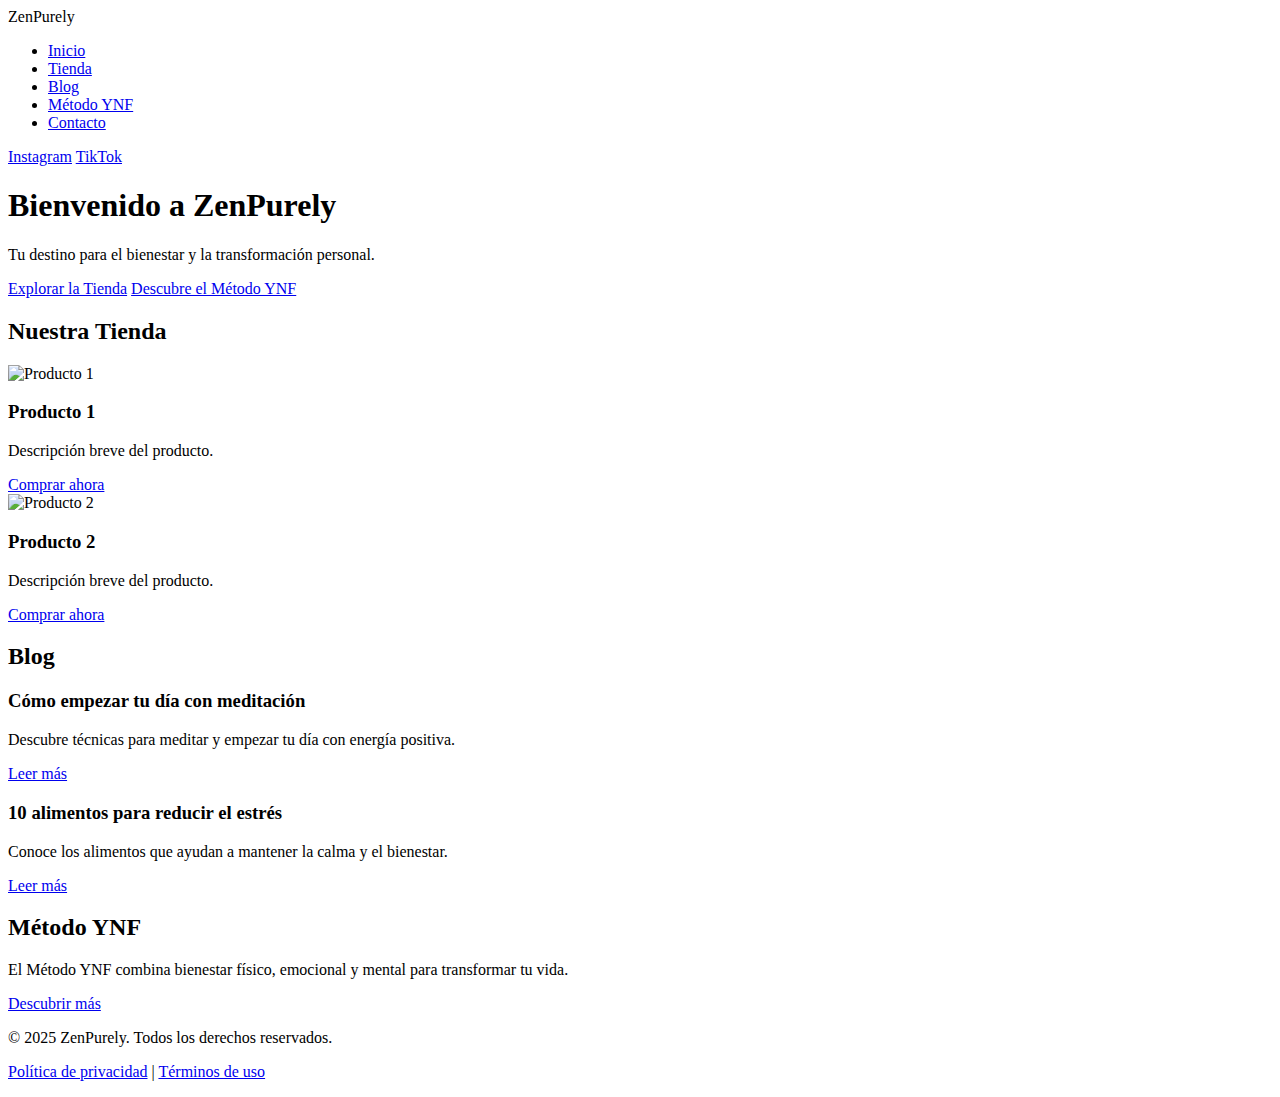
==== commit b97d52d4: "Create index.html" ====
--- a/index.html
+++ b/index.html
@@ -1,1299 +1,92 @@
 <!DOCTYPE html>
-<html lang="en">
+<html lang="es">
 <head>
     <meta charset="UTF-8">
     <meta name="viewport" content="width=device-width, initial-scale=1.0">
-    <meta name="description" content="Descubre el equilibrio perfecto con ZenPurely. Productos de bienestar, meditaciones guiadas y consejos para transformar tu vida.">
-    <meta name="keywords" content="Zen, bienestar, meditación, mindfulness, productos Zen, equilibrio, vida saludable">
-    <meta name="author" content="ZenPurely">
-    <title>ZenPurely | Bienestar, Meditación y Mindfulness</title>
-        <!-- Incluir Google Fonts -->
-    <link href="https://fonts.googleapis.com/css2?family=Noto+Serif:wght@400;700&family=Roboto+Slab:wght@400;700&display=swap" rel="stylesheet">
-   <style>
-         /* Formateo de títulos (igual que otros títulos) */
-        .section-container h2 {
-            font-size: 3rem; /* Tamaño grande */
-            color: #1B5E20; /* Verde oscuro */
-            margin-bottom: 1rem; /* Separación */
-            font-weight: bold; /* Negrita */
-            text-align: center; /* Centrado */
-        }
-        /* Formateo de descripciones con estilo Zen */
-        .section-container .description {
-            font-size: 1.6rem; /* Tamaño legible */
-            color: #4E342E; /* Marrón oscuro */
-            margin-bottom: 2rem; /* Separación */
-            line-height: 1.8; /* Espaciado de líneas */
-            text-align: center; /* Centrado */
-            font-family: 'Noto Serif', serif; /* Tipografía estilo Zen */
-            font-style: italic; /* Opcional: estilo cursiva */
-        }
-       /* General para todas las secciones */
-.section {
-    padding: 4rem 2rem;
-    text-align: center;
-    background-color: #E8F5E9; /* Fondo verde claro */
-}
-     /* Estilo general para títulos de secciones */
-.section h2 {
-    font-size: 3rem; /* Tamaño grande y consistente */
-    color: #1B5E20; /* Verde oscuro */
-    margin-bottom: 1rem;
-    font-weight: bold;
-    text-align: center;
-}
-  
-
-/* Específico para #home */
-     #home {
-    padding: 6rem 2rem; /* Aumenta el espacio superior e inferior */
-    padding-top: calc(150px / 2); /* Alinea con la mitad del tamaño del logotipo */
-    background-color: #E8F5E9; /* Fondo verde claro */
-    text-align: center;
-    position: relative;
-    z-index: 1;
-}
-
-#home h2 {
-    font-size: 3rem;
-    color: #1B5E20; /* Verde oscuro */
-    margin-bottom: 1rem;
-    font-weight: bold;
-}
-
-#home .description {
-    font-size: 1.6rem; /* Tamaño ligeramente mayor */
-    color: #4E342E; /* Marrón oscuro */
-    margin-bottom: 2rem;
-    line-height: 1.8;
-    text-align: center;
-}
-
-#home .button {
-    display: inline-block;
-    padding: 1rem 2.5rem;
-    background: linear-gradient(90deg, #4CAF50, #81C784);
-    color: #FFF8E1; /* Blanco suave */
-    font-size: 1.2rem;
-    font-weight: bold;
-    border-radius: 30px;
-    text-decoration: none;
-    box-shadow: 0 4px 6px rgba(0, 0, 0, 0.1);
-    transition: all 0.3s ease;
-    text-align: center;
-    margin-top: 1.5rem;
-}
-
-#home .button:hover {
-    background: linear-gradient(90deg, #388E3C, #66BB6A);
-    transform: scale(1.05);
-    box-shadow: 0 6px 10px rgba(0, 0, 0, 0.15);
-}
-
-
-/* Carrusel de Imágenes */
-.scroll-container {
-    display: flex;
-    gap: 1.5rem;
-    overflow-x: auto;
-    scroll-snap-type: x mandatory;
-    padding: 1rem;
-    margin-top: 2rem;
-    border-radius: 15px; /* Bordes redondeados */
-    box-shadow: 0 4px 8px rgba(0, 0, 0, 0.1);
-    background: linear-gradient(90deg, #E8F5E9, #C8E6C9);
-}
-
-.scroll-item {
-    flex: 0 0 auto;
-    scroll-snap-align: center;
-    width: 250px;
-    height: 250px;
-    border-radius: 15px; /* Bordes redondeados */
-    box-shadow: 0 4px 8px rgba(0, 0, 0, 0.2);
-    background-color: #FFFFFF;
-}
-
-.scroll-item img {
-    width: 100%;
-    height: 100%;
-    object-fit: cover;
-    border-radius: 15px; /* Bordes redondeados */
-    transition: transform 0.3s ease;
-}
-
-.scroll-item img:hover {
-    transform: scale(1.05);
-    transition: transform 0.5s ease;
-}
-
-/* Personalización de barra de desplazamiento */
-.scroll-container::-webkit-scrollbar {
-    height: 10px;
-}
-
-.scroll-container::-webkit-scrollbar-thumb {
-    background: #81C784;
-    border-radius: 5px;
-}
-
-.scroll-container::-webkit-scrollbar-thumb:hover {
-    background: #4CAF50;
-}
-
-.scroll-container::-webkit-scrollbar-track {
-    background: #E8F5E9;
-}
-
-
-/* Encabezado */
-header {
-    text-align: center;
-    padding: 2rem;
-    background-color: #A8E6CF;
-    color: #fff;
-}
-
-/* Logotipo */
-.logo img {
-    width:  150px;
-    height: auto;
-    border-radius: 50%;
-    border: 4px solid #4CAF50;
-    box-shadow: 0 4px 6px rgba(0, 0, 0, 0.1);
-    margin-top: 25px;
-    background-color: #FFF;
-}
-
-/* Nuevo Menú */
-.new-menu {
-    display: flex;
-    justify-content: center;
-    align-items: center;
-    list-style: none;
-    background: linear-gradient(90deg, #4CAF50, #81C784); /* Fondo gradiente */
-    padding: 1rem 2rem;
-    margin: 0;
-    border-radius: 15px; /* Bordes redondeados */
-    box-shadow: 0 4px 6px rgba(0, 0, 0, 0.1);
-}
-
-.new-menu li {
-    margin: 0 1.5rem; /* Espaciado entre enlaces */
-}
-
-.new-menu li a {
-    color: #FFF8E1; /* Texto en blanco suave */
-    font-size: 1.2rem;
-    font-weight: bold;
-    text-decoration: none;
-    transition: color 0.3s ease, transform 0.3s ease;
-}
-
-.new-menu li a:hover {
-    color: #FFD54F; /* Amarillo al pasar el ratón */
-    transform: scale(1.1); /* Ligeramente más grande */
-}
-
-/* Para dispositivos móviles */
-@media (max-width: 768px) {
-    .new-menu {
-        flex-direction: column; /* Columna para pantallas pequeñas */
-        padding: 1rem;
-    }
-
-    .new-menu li {
-        margin: 1rem 0; /* Espaciado vertical */
-    }
-}
-/* Botón de Menú para móvil */
-.menu-toggle {
-    display: none; /* Por defecto no visible */
-    flex-direction: column;
-    cursor: pointer;
-    justify-content: center;
-    align-items: center;
-    width: 40px;
-    height: 40px;
-    background-color: #4CAF50;
-    border-radius: 5px;
-    margin: 10px;
-}
-
-.menu-toggle .bar {
-    width: 25px;
-    height: 3px;
-    background-color: #FFF8E1;
-    margin: 3px 0;
-}
-
-@media (max-width: 768px) {
-    .menu-toggle {
-        display: flex; /* Visible en móvil */
-    }
-
-    .new-menu {
-        display: none; /* Ocultar por defecto */
-        flex-direction: column;
-    }
-
-    .new-menu.active {
-        display: flex; /* Mostrar menú al activar */
-    }
-}
-
-      /* Contenedor principal de la tienda */
-#store {
-    background-color: #F9FBE7;
-    padding: 4rem 2rem;
-    text-align: center;
-}
-      #store h2 {
-    font-size: 3rem; /* Mismo tamaño que en Home */
-    color: #1B5E20; /* Verde oscuro */
-    margin-bottom: 1rem;
-    font-weight: bold;
-    text-align: center;
-}
- 
-
-/* Descripción de la tienda */
-#store .description {
-    font-size: 1.6rem; /* Tamaño ligeramente mayor */
-    color: #4E342E; /* Marrón oscuro */
-    margin-bottom: 2rem;
-    line-height: 1.8;
-    text-align: center;
-    font-style: italic;
-}
-
-/* Contenedor del carrusel de productos */
-.product-scroll {
-    display: flex;
-    gap: 1.5rem;
-    overflow-x: auto;
-    scroll-snap-type: x mandatory;
-    padding: 1rem;
-    margin-top: 2rem;
-    border-radius: 15px; /* Bordes redondeados */
-    box-shadow: 0 4px 8px rgba(0, 0, 0, 0.1);
-    background: linear-gradient(90deg, #E8F5E9, #C8E6C9);
-}
-
-/* Estilo de cada producto */
-.product-item {
-    flex: 0 0 auto;
-    scroll-snap-align: center;
-    width: 250px;
-    border-radius: 15px;
-    box-shadow: 0 4px 8px rgba(0, 0, 0, 0.2);
-    background-color: #FFFFFF;
-    text-align: center;
-    padding: 1rem;
-    transition: transform 0.3s ease;
-}
-
-.product-item img {
-    max-width: 100%;
-    height: 150px;
-    object-fit: cover;
-    border-radius: 10px;
-    margin-bottom: 1rem;
-}
-
-.product-item h3 {
-    font-size: 1.2rem;
-    color: #2E7D32;
-    margin-bottom: 0.5rem;
-    font-weight: bold;
-}
-
-.product-item p {
-    font-size: 1rem;
-    color: #616161;
-    margin-bottom: 1rem;
-}
-
-.product-item .button {
-    padding: 0.8rem 2rem;
-    background: linear-gradient(90deg, #4CAF50, #81C784);
-    color: #FFF;
-    font-size: 1rem;
-    font-weight: bold;
-    border-radius: 20px;
-    text-decoration: none;
-    transition: all 0.3s ease;
-}
-
-.product-item:hover {
-    transform: translateY(-5px);
-    box-shadow: 0 6px 10px rgba(0, 0, 0, 0.15);
-}
-
-.product-item .button:hover {
-    background: linear-gradient(90deg, #388E3C, #66BB6A);
-    transform: scale(1.05);
-}
-
-/* Personalización de la barra de desplazamiento */
-.product-scroll::-webkit-scrollbar {
-    height: 10px;
-}
-
-.product-scroll::-webkit-scrollbar-thumb {
-    background: #81C784;
-    border-radius: 5px;
-}
-
-.product-scroll::-webkit-scrollbar-thumb:hover {
-    background: #4CAF50;
-}
-
-.product-scroll::-webkit-scrollbar-track {
-    background: #E8F5E9;
-}
-
-     #horoscope {
-        background-color: #FAF3E0; /* Fondo beige claro */
-        padding: 4rem 2rem;
-        text-align: center;
-    }
-
-    #horoscope h2 {
-        font-size: 3rem;
-        color: #4E342E; /* Marrón oscuro */
-        margin-bottom: 1rem;
-        font-weight: bold;
-    }
-
-    #horoscope .description {
-        font-size: 1.4rem;
-        color: #6D4C41; /* Marrón medio */
-        margin-bottom: 2rem;
-        line-height: 1.8;
-    }
-
-    .video-carousel {
-        display: flex;
-        justify-content: flex-start; /* Alinea los videos al inicio */
-        overflow-x: auto; /* Activa el desplazamiento horizontal */
-        scroll-snap-type: x mandatory; /* Scroll "suave" */
-        gap: 1rem;
-        padding: 1rem;
-        white-space: nowrap; /* Evita que los elementos se envuelvan */
-    }
-
-    .video-item {
-        flex: 0 0 560px; /* Tamaño fijo en formato 16:9 */
-        height: 315px;
-        scroll-snap-align: center; /* Asegura alineación al deslizar */
-        border-radius: 10px;
-        box-shadow: 0 4px 6px rgba(0, 0, 0, 0.1); /* Sombra suave */
-        overflow: hidden;
-        background-color: #E3F2FD; /* Fondo azul claro */
-    }
-
-    .video-item iframe {
-        width: 100%;
-        height: 100%;
-        border: none;
-    }
-
-    .subscribe-btn {
-        display: inline-block;
-        padding: 15px 30px;
-        font-size: 1.2rem;
-        font-weight: bold;
-        color: #ffffff; /* Letras blancas */
-        background: #6D4C41; /* Marrón oscuro */
-        border-radius: 5px;
-        text-decoration: none;
-        text-align: center;
-        box-shadow: 0 4px 6px rgba(0, 0, 0, 0.1);
-        transition: all 0.3s ease;
-        margin-top: 20px;
-    }
-
-    .subscribe-btn:hover {
-        background: #8D6E63; /* Marrón más claro */
-        transform: scale(1.1); /* Efecto de ampliación */
-    }
-
-    @media (max-width: 768px) {
-        .video-item {
-            flex: 0 0 90%; /* Reduce el tamaño en pantallas pequeñas */
-            height: auto; /* Ajusta la altura automáticamente */
-        }
-
-        .video-carousel {
-            gap: 1rem;
-        }
-    }  
-       #youtube {
-        background-color: #F3E5F5; /* Fondo lavanda claro */
-        padding: 4rem 2rem;
-        text-align: center;
-    }
-
-    #youtube h2 {
-        font-size: 3rem;
-        color: #4A148C; /* Púrpura oscuro */
-        margin-bottom: 1rem;
-        font-weight: bold;
-    }
-
-    #youtube .description {
-        font-size: 1.4rem;
-        color: #6A1B9A; /* Púrpura medio */
-        margin-bottom: 2rem;
-        line-height: 1.8;
-    }
-
-    .video-carousel {
-        display: flex;
-        justify-content: flex-start; /* Alinea los videos al inicio */
-        overflow-x: auto; /* Activa el desplazamiento horizontal */
-        scroll-snap-type: x mandatory; /* Scroll "suave" */
-        gap: 1rem;
-        padding: 1rem;
-        white-space: nowrap; /* Evita que los elementos se envuelvan */
-    }
-
-    .video-item {
-        flex: 0 0 560px; /* Tamaño fijo en formato 16:9 */
-        height: 315px;
-        scroll-snap-align: center; /* Asegura alineación al deslizar */
-        border-radius: 10px;
-        box-shadow: 0 4px 6px rgba(0, 0, 0, 0.1); /* Sombra suave */
-        overflow: hidden;
-        background-color: #EDE7F6; /* Fondo lavanda más claro */
-    }
-
-    .video-item iframe {
-        width: 100%;
-        height: 100%;
-        border: none;
-    }
-
-    .subscribe-btn {
-        display: inline-block;
-        padding: 15px 30px;
-        font-size: 1.2rem;
-        font-weight: bold;
-        color: #ffffff; /* Letras blancas */
-        background: #6A1B9A; /* Púrpura oscuro */
-        border-radius: 5px;
-        text-decoration: none;
-        text-align: center;
-        box-shadow: 0 4px 6px rgba(0, 0, 0, 0.1);
-        transition: all 0.3s ease;
-        margin-top: 20px;
-    }
-
-    .subscribe-btn:hover {
-        background: #4A148C; /* Púrpura más oscuro */
-        transform: scale(1.1); /* Efecto de ampliación */
-    }
-
-    @media (max-width: 768px) {
-        .video-item {
-            flex: 0 0 90%; /* Reduce el tamaño en pantallas pequeñas */
-            height: auto; /* Ajusta la altura automáticamente */
-        }
-
-        .video-carousel {
-            gap: 1rem;
-        }
-    }
-    #tiktok {
-        background-color: #FFEBEE; /* Fondo rosado claro */
-        padding: 4rem 2rem;
-        text-align: center;
-    }
-
-    #tiktok h2 {
-        font-size: 3rem;
-        color: #C62828; /* Rojo oscuro */
-        margin-bottom: 1rem;
-        font-weight: bold;
-    }
-
-    #tiktok .description {
-        font-size: 1.4rem;
-        color: #E53935; /* Rojo medio */
-        margin-bottom: 2rem;
-        line-height: 1.8;
-    }
-
-    .tiktok-carousel {
-        display: flex;
-        justify-content: flex-start; /* Alinea los videos al inicio */
-        overflow-x: auto; /* Activa desplazamiento horizontal si es necesario */
-        scroll-snap-type: x mandatory; /* Scroll "suave" */
-        gap: 1rem;
-        padding: 1rem;
-        white-space: nowrap; /* Evita que los elementos se envuelvan */
-    }
-
-    .tiktok-item {
-        flex: 0 0 auto;
-        width: 300px; /* Tamaño fijo */
-        height: auto; /* Altura automática */
-        aspect-ratio: 9 / 16; /* Mantiene la relación de aspecto */
-        scroll-snap-align: center; /* Asegura alineación al deslizar */
-        border-radius: 10px;
-        box-shadow: 0 4px 6px rgba(0, 0, 0, 0.1); /* Sombra suave */
-        overflow: hidden;
-        background-color: #FFCDD2; /* Fondo rosado más claro */
-        display: flex;
-        align-items: center;
-        justify-content: center;
-    }
-
-    .tiktok-item iframe {
-        width: 100%; /* Ocupa el ancho del contenedor */
-        height: 100%; /* Ajusta la altura al contenedor */
-        border: none; /* Sin bordes */
-    }
-
-    .follow-btn {
-        display: inline-block;
-        padding: 15px 30px;
-        font-size: 1.2rem;
-        font-weight: bold;
-        color: #ffffff; /* Letras blancas */
-        background: #E53935; /* Fondo rojo medio */
-        border-radius: 5px;
-        text-decoration: none;
-        text-align: center;
-        box-shadow: 0 4px 6px rgba(0, 0, 0, 0.1);
-        transition: all 0.3s ease;
-        margin-top: 20px;
-    }
-
-    .follow-btn:hover {
-        background: #C62828; /* Rojo más oscuro */
-        transform: scale(1.1); /* Efecto de ampliación */
-    }
-
-    @media (max-width: 768px) {
-        .tiktok-carousel {
-            width: 90%; /* Se ajusta al ancho del dispositivo */
-            gap: 0.5rem; /* Mantén al menos 1rem */
-        }
-
-        .tiktok-item {
-            flex: 0 0 80%; /* Reduce ligeramente el ancho */
-        }
-    }
-   /* Estilo general de la sección */
-.ynf-section {
-    background-color: #E8F5E9; /* Verde claro */
-    padding: 4rem 2rem;
-    text-align: center;
-}
-
-.ynf-section h2 {
-    font-size: 2.8rem;
-    color: #1B5E20; /* Verde oscuro */
-    margin-bottom: 1.5rem;
-    font-weight: bold;
-}
-
-.ynf-section .description {
-    font-size: 1.4rem;
-    color: #4E342E; /* Marrón tierra */
-    margin-bottom: 2rem;
-    line-height: 1.8;
-    font-style: italic;
-}
-
-/* Contenedor de pasos clave */
-.ynf-steps {
-    display: flex;
-    flex-wrap: wrap;
-    justify-content: center;
-    gap: 2rem;
-    margin: 3rem 0;
-}
-
-.ynf-step {
-    flex: 1 1 300px;
-    text-align: center;
-    background: #FFFFFF;
-    padding: 2rem;
-    border-radius: 15px;
-    box-shadow: 0 4px 6px rgba(0, 0, 0, 0.1);
-    transition: transform 0.3s ease;
-}
-
-.ynf-step img {
-    width: 80px;
-    height: 80px;
-    margin-bottom: 1rem;
-}
-
-.ynf-step h3 {
-    font-size: 1.6rem;
-    color: #2E7D32; /* Verde más oscuro */
-    margin-bottom: 0.5rem;
-    font-weight: bold;
-}
-
-.ynf-step p {
-    font-size: 1rem;
-    color: #616161; /* Gris */
-}
-
-/* Hover effect */
-.ynf-step:hover {
-    transform: translateY(-5px);
-    box-shadow: 0 6px 10px rgba(0, 0, 0, 0.15);
-}
-
-/* Botón de acción */
-.action-btn {
-    display: inline-block;
-    padding: 1rem 2.5rem;
-    background: linear-gradient(90deg, #4CAF50, #81C784);
-    color: #FFF;
-    font-size: 1.2rem;
-    font-weight: bold;
-    border-radius: 30px;
-    text-decoration: none;
-    box-shadow: 0 4px 6px rgba(0, 0, 0, 0.1);
-    transition: all 0.3s ease;
-    margin-top: 1.5rem;
-}
-
-.action-btn:hover {
-    background: linear-gradient(90deg, #388E3C, #66BB6A);
-    transform: scale(1.05);
-    box-shadow: 0 6px 10px rgba(0, 0, 0, 0.15);
-}
-  /* Sección de Testimonios */
-.testimonials-section {
-    background-color: #FAF3E0; /* Fondo beige claro */
-    padding: 4rem 2rem;
-    text-align: center;
-}
-
-.testimonials-section h2 {
-    font-size: 2.8rem;
-    color: #4E342E; /* Marrón oscuro */
-    margin-bottom: 2rem;
-}
-
-.testimonials {
-    display: flex;
-    flex-wrap: wrap;
-    justify-content: center;
-    gap: 2rem;
-}
-
-.testimonial {
-    background-color: #FFFFFF;
-    padding: 2rem;
-    border-radius: 15px;
-    box-shadow: 0 4px 6px rgba(0, 0, 0, 0.1);
-    flex: 1 1 300px;
-    text-align: center;
-    transition: transform 0.3s ease;
-}
-
-.testimonial:hover {
-    transform: translateY(-5px);
-}
-
-.testimonial p {
-    font-size: 1.2rem;
-    color: #616161;
-    font-style: italic;
-    margin-bottom: 1rem;
-}
-
-.testimonial h4 {
-    font-size: 1rem;
-    color: #2E7D32; /* Verde oscuro */
-    font-weight: bold;
-}
-
-/* Sección de Galería */
-.gallery-section {
-    background-color: #E8F5E9; /* Fondo verde claro */
-    padding: 4rem 2rem;
-    text-align: center;
-}
-
-.gallery-section h2 {
-    font-size: 2.8rem;
-    color: #1B5E20; /* Verde oscuro */
-    margin-bottom: 2rem;
-}
-
-.gallery {
-    display: flex;
-    flex-wrap: wrap;
-    justify-content: center;
-    gap: 1.5rem;
-}
-
-.gallery-item {
-    flex: 1 1 200px;
-    border-radius: 10px;
-    overflow: hidden;
-    box-shadow: 0 4px 6px rgba(0, 0, 0, 0.1);
-    transition: transform 0.3s ease;
-}
-
-.gallery-item img {
-    width: 100%;
-    height: 100%;
-    object-fit: cover;
-    transition: transform 0.3s ease;
-}
-
-.gallery-item:hover img {
-    transform: scale(1.05);
-}
-     #focus-areas {
-    background-color: #F9FBE7; /* Fondo claro */
-    padding: 4rem 2rem;
-    text-align: center;
-}
-
-#focus-areas h2 {
-    font-size: 2.5rem;
-    color: #1B5E20; /* Verde oscuro */
-    margin-bottom: 1.5rem;
-}
-
-#focus-areas .description {
-    font-size: 1.4rem;
-    color: #4E342E; /* Marrón oscuro */
-    margin-bottom: 2rem;
-    line-height: 1.8;
-}
-
-.focus-container {
-    display: flex;
-    justify-content: center;
-    align-items: flex-start;
-    gap: 2rem; /* Espaciado entre tarjetas */
-    flex-wrap: wrap; /* Permite que las tarjetas se ajusten en pantallas pequeñas */
-}
-
-.focus-card {
-    background: #FFFFFF;
-    box-shadow: 0 4px 8px rgba(0, 0, 0, 0.1);
-    border-radius: 10px;
-    overflow: hidden;
-    text-align: center;
-    flex: 1 1 30%; /* Cada tarjeta ocupa 30% del ancho disponible */
-    max-width: 300px; /* Ancho máximo */
-    transition: transform 0.3s ease, box-shadow 0.3s ease;
-}
-
-.focus-card img {
-    width: 100%; /* Imagen ocupa todo el ancho */
-    height: 200px; /* Altura fija */
-    object-fit: cover; /* Recorta y ajusta la imagen */
-}
-
-.focus-card h3 {
-    font-size: 1.5rem;
-    color: #2E7D32; /* Verde oscuro */
-    margin: 1rem 0;
-}
-
-.focus-card p {
-    font-size: 1rem;
-    color: #616161; /* Gris oscuro */
-    margin: 0 1rem 1rem;
-}
-
-.focus-card:hover {
-    transform: scale(1.05); /* Efecto de ampliación */
-    box-shadow: 0 6px 12px rgba(0, 0, 0, 0.15);
-}
-
-@media (max-width: 768px) {
-    .focus-container {
-        flex-direction: column; /* Cambia a columna en pantallas pequeñas */
-        align-items: center;
-    }
-
-    .focus-card {
-        max-width: 90%; /* Ajusta el tamaño al ancho del dispositivo */
-    }
-}
-
-
-    footer {
-        background-color: #2E7D32; /* Verde oscuro */
-        color: #FFFFFF;
-        padding: 2rem;
-        text-align: center;
-    }
-
-    .footer-container {
-        display: flex;
-        flex-wrap: wrap; /* Soporte para pantallas pequeñas */
-        justify-content: space-between;
-        gap: 2rem;
-        max-width: 1200px;
-        margin: 0 auto;
-    }
-
-    .footer-container div {
-        flex: 1 1 30%; /* Ocupa espacio proporcional */
-    }
-
-    .footer-info h3, .footer-links h3, .footer-social h3 {
-        font-size: 1.5rem;
-        margin-bottom: 1rem;
-    }
-
-    .footer-info p {
-        margin: 0.5rem 0;
-        font-size: 1rem;
-        line-height: 1.5;
-    }
-
-    .footer-links ul, .footer-social ul {
-        list-style: none;
-        padding: 0;
-        margin: 0;
-    }
-
-    .footer-links ul li, .footer-social ul li {
-        margin: 0.5rem 0;
-    }
-
-    .footer-links ul li a, .footer-social ul li a {
-        color: #81C784; /* Verde claro */
-        text-decoration: none;
-        font-weight: bold;
-        transition: color 0.3s ease;
-    }
-
-    .footer-links ul li a:hover, .footer-social ul li a:hover {
-        color: #FFFFFF; /* Blanco al pasar el ratón */
-    }
-
-    @media (max-width: 768px) {
-        .footer-container {
-            flex-direction: column;
-            align-items: center;
-            text-align: center;
-        }
-
-        .footer-container div {
-            flex: 1 1 100%;
-        }
-    }   
-/* Contenedor del efecto */
-.leaf-confetti {
-    position: fixed;
-    top: 0;
-    left: 0;
-    width: 100%;
-    height: 100%;
-    pointer-events: none;
-    z-index: 9999;
-    overflow: hidden;
-}
-
-/* Estilo de cada hoja */
-.leaf {
-    position: absolute;
-    width: 10px;
-    height: 10px;
-    background-color: green;
-    border-radius: 50%;
-    animation: fall 10s linear infinite;
-    opacity: 0.8;
-}
-
-/* Animación de caída */
-@keyframes fall {
-    0% {
-        transform: translateY(-100vh) rotate(0deg);
-        opacity: 1;
-    }
-    100% {
-        transform: translateY(100vh) rotate(360deg);
-        opacity: 0;
-    }
-}
-
-/* Diferentes tamaños y colores para las hojas */
-.leaf:nth-child(odd) {
-    background-color: #4CAF50; /* Verde brillante */
-    width: 8px;
-    height: 8px;
-}
-
-.leaf:nth-child(even) {
-    background-color: #81C784; /* Verde claro */
-    width: 12px;
-    height: 12px;
-}
-  .whatsapp-button {
-    position: fixed;
-    bottom: 20px;
-    right: 20px;
-    width: 60px;
-    height: 60px;
-    background-color: #25D366; /* Color verde de WhatsApp */
-    border-radius: 50%;
-    box-shadow: 0 4px 6px rgba(0, 0, 0, 0.1);
-    display: flex;
-    justify-content: center;
-    align-items: center;
-    z-index: 1000; /* Asegura que esté por encima de otros elementos */
-    cursor: pointer;
-    transition: transform 0.3s ease;
-}
-
-.whatsapp-button img {
-    width: 30px;
-    height: 30px;
-}
-
-.whatsapp-button:hover {
-    transform: scale(1.1); /* Efecto de ampliación al pasar el cursor */
-}
-     
-</style>
- 
+    <meta name="description" content="ZenPurely: tu destino para el bienestar y la transformación personal. Descubre nuestro método YNF y productos de bienestar.">
+    <title>ZenPurely</title>
+    <link rel="stylesheet" href="styles.css">
 </head>
 <body>
-    <!-- Aquí se integrará el contenido -->
-    
-<header id="main-header">
-    <!-- Logotipo -->
-    <div class="logo">
-        <img src="img/logo.png" alt="ZenPurely Logo">
-    </div>
+    <!-- Header -->
+    <header>
+        <div class="logo">ZenPurely</div>
+        <nav>
+            <ul class="menu">
+                <li><a href="#">Inicio</a></li>
+                <li><a href="#tienda">Tienda</a></li>
+                <li><a href="#blog">Blog</a></li>
+                <li><a href="#ynf-method">Método YNF</a></li>
+                <li><a href="#contacto">Contacto</a></li>
+            </ul>
+        </nav>
+        <div class="social-icons">
+            <a href="https://instagram.com" target="_blank">Instagram</a>
+            <a href="https://tiktok.com" target="_blank">TikTok</a>
+        </div>
+    </header>
 
-    <!-- Título Principal -->
-    <div class="section-container">
-        <h2>🌟 Explorando el <span class="highlight">Zen</span> 🌿</h2>
-        <p class="description">
-            Descubre cómo <strong>ZenPurely</strong> transforma tu vida con productos y prácticas de bienestar. 🌸🌟 Encuentra inspiración y calma en cada rincón. 🧘‍♀️✨
-        </p>
-    </div>
-    <!-- Menú de Navegación -->
-    <nav>
-        <div class="menu-toggle" id="mobile-menu">
-            <span class="bar"></span>
-            <span class="bar"></span>
-            <span class="bar"></span>
-        </div>
-        <ul class="new-menu">
-            <li><a href="#home">Inicio</a></li>
-            <li><a href="#store">Tienda</a></li>
-            <li><a href="#horoscope">Horóscopo</a></li>
-            <li><a href="#youtube">Meditación</a></li>
-            <li><a href="#tiktok">Motivación</a></li>
-            <li><a href="#ynf-method">Baja de Peso</a></li>
-        </ul>
-    </nav>
-    <section id="home">
-    <div class="home-container">
-        <h2>🌿 Bienvenido a <span class="highlight">ZenPurely</span> 🌟</h2>
-        <p class="description">
-            Descubre el arte del equilibrio 🌸. En ZenPurely, te guiamos hacia un estilo de vida más saludable 🌱, con productos inspiradores, meditaciones guiadas 🧘 y consejos que transforman tu bienestar. ✨
-        </p>
-        <a href="#store" class="button">🌟 Explorar la Tienda 🌟</a>
-    </div>
-    <!-- Carrusel de Imágenes -->
-    <section id="image-scroll">
-        <div class="scroll-container">
-            <div class="scroll-item">
-                <img src="img/zen1.png" alt="Zen Garden">
-            </div>
-            <div class="scroll-item">
-                <img src="img/zen2.png" alt="Meditation Setup">
-            </div>
-            <div class="scroll-item">
-                <img src="img/zen3.png" alt="Zen Tea Space">
-            </div>
-            <div class="scroll-item">
-                <img src="img/zen4.png" alt="Zen Landscape">
+    <!-- Hero Section -->
+    <section id="hero">
+        <div class="hero-container">
+            <h1>Bienvenido a ZenPurely</h1>
+            <p>Tu destino para el bienestar y la transformación personal.</p>
+            <div class="hero-buttons">
+                <a href="#tienda" class="button">Explorar la Tienda</a>
+                <a href="#ynf-method" class="button secondary">Descubre el Método YNF</a>
             </div>
         </div>
     </section>
-</section>
-   <section id="store">
-    <div class="store-container">
-        <h2>🛍️ Descubre Nuestra <span class="highlight">Tienda Zen</span> 🌿</h2>
-        <p class="description">
-            Encuentra productos cuidadosamente seleccionados que te acompañarán en tu camino hacia el bienestar. Desde sets de meditación hasta accesorios para mindfulness, cada artículo está diseñado para inspirar equilibrio y calma.
-        </p>
-        <!-- Carrusel de productos -->
-        <div class="product-scroll">
-            <div class="product-item">
-                <img src="img/product1.png" alt="Set de Meditación">
-                <h3>Set de Meditación</h3>
-                <p>Incluye cojín, incienso y guía para comenzar tu práctica.</p>
-                <a href="#" class="button">Comprar Ahora</a>
+
+    <!-- Tienda Section -->
+    <section id="tienda">
+        <h2>Nuestra Tienda</h2>
+        <div class="store-grid">
+            <div class="product">
+                <img src="product1.jpg" alt="Producto 1">
+                <h3>Producto 1</h3>
+                <p>Descripción breve del producto.</p>
+                <a href="#" class="button">Comprar ahora</a>
             </div>
-            <div class="product-item">
-                <img src="img/product2.png" alt="Difusor de Aceites">
-                <h3>Difusor de Aceites</h3>
-                <p>Crea un ambiente relajante con tus aceites esenciales favoritos.</p>
-                <a href="#" class="button">Comprar Ahora</a>
-            </div>
-            <div class="product-item">
-                <img src="img/product3.png" alt="Taza Inspiradora">
-                <h3>Taza Inspiradora</h3>
-                <p>Comienza tus mañanas con pensamientos positivos y una taza de té.</p>
-                <a href="#" class="button">Comprar Ahora</a>
+            <div class="product">
+                <img src="product2.jpg" alt="Producto 2">
+                <h3>Producto 2</h3>
+                <p>Descripción breve del producto.</p>
+                <a href="#" class="button">Comprar ahora</a>
             </div>
         </div>
-    </div>
-</section>
-<section id="horoscope">
-    <div class="section-container">
-        <h2>🔮 Horóscopo <span class="highlight">Negro</span> 🌑</h2>
-        <p class="description">
-            Descubre lo que los astros tienen preparado para ti hoy ✨. En Horóscopo Negro te ofrecemos predicciones con un toque único y misterioso, ideales para explorar los secretos de tu signo zodiacal. 🌌 ¿Te atreves a conocer tu destino? 🔥
-        </p>
-        <!-- Carrusel de Videos -->
-        <div class="video-carousel">
-            <div class="video-item">
-                <iframe src="https://www.youtube.com/embed/3pu785nb-Lk" frameborder="0" allowfullscreen></iframe>
-            </div>
-            <div class="video-item">
-                <iframe src="https://www.youtube.com/embed/GjZ_-1AWd_I" frameborder="0" allowfullscreen></iframe>
-            </div>
-            <div class="video-item">
-                <iframe src="https://www.youtube.com/embed/u71r-jNMfzo" frameborder="0" allowfullscreen></iframe>
-            </div>
+    </section>
+
+    <!-- Blog Section -->
+    <section id="blog">
+        <h2>Blog</h2>
+        <div class="blog-grid">
+            <article>
+                <h3>Cómo empezar tu día con meditación</h3>
+                <p>Descubre técnicas para meditar y empezar tu día con energía positiva.</p>
+                <a href="#" class="button secondary">Leer más</a>
+            </article>
+            <article>
+                <h3>10 alimentos para reducir el estrés</h3>
+                <p>Conoce los alimentos que ayudan a mantener la calma y el bienestar.</p>
+                <a href="#" class="button secondary">Leer más</a>
+            </article>
         </div>
-        <a href="https://www.youtube.com/channel/UCrYgy_WAQ6wsAq-ra4JPsBg" class="subscribe-btn" target="_blank" rel="noopener noreferrer">
-    🔮 Suscríbete para recibir tu horóscopo diario
-</a>
-        <div class="youtube-subscribe">
-    <script src="https://apis.google.com/js/platform.js"></script>
-    <div class="g-ytsubscribe" data-channelid="UCrYgy_WAQ6wsAq-ra4JPsBg" data-layout="default" data-count="default"></div>
-</div>
+    </section>
 
-    </div>
-</section>
-<section id="youtube">
-    <div class="section-container">
-        <h2>🧘 Respira y <span class="highlight">Despierta</span> 🌟</h2>
-        <p class="description">
-            Descubre el arte de la meditación y el mindfulness con nuestro contenido exclusivo. 🌸 Aquí encontrarás prácticas guiadas, reflexiones transformadoras y recursos que elevan tu bienestar. Haz una pausa, conecta contigo y encuentra la serenidad. ✨
-        </p>
-        <!-- Carrusel de Videos -->
-        <div class="video-carousel">
-            <div class="video-item">
-                <iframe src="https://www.youtube.com/embed/aPU298hombI" frameborder="0" allowfullscreen></iframe>
-            </div>
-            <div class="video-item">
-                <iframe src="https://www.youtube.com/embed/OCEPmITZHAg" frameborder="0" allowfullscreen></iframe>
-            </div>
-            <div class="video-item">
-                <iframe src="https://www.youtube.com/embed/Zc1ZpggigZs" frameborder="0" allowfullscreen></iframe>
-            </div>
-        </div>
-        <a href="https://www.youtube.com/channel/UCMkGE5g9B3bv2U5n2DVGp8w" class="subscribe-btn" target="_blank" rel="noopener noreferrer">🧘‍♀️ Suscríbete y Encuentra tu Paz</a>
-    <div class="youtube-subscribe">
-    <script src="https://apis.google.com/js/platform.js"></script>
-    <div class="g-ytsubscribe" data-channelid="UCMkGE5g9B3bv2U5n2DVGp8w" data-layout="default" data-count="default"></div>
-    </div>
-</section>
-<section id="tiktok">
-    <div class="section-container">
-        <h2>💬 Brutally <span class="highlight">Honest</span> 🔥</h2>
-        <p class="description">
-            Explora reflexiones honestas, consejos directos y contenido que te inspira a ver la vida desde otra perspectiva. 🌟 Un espacio donde la autenticidad es clave. ¡Descubre lo que realmente importa! 🚀
-        </p>
-        <!-- Carrusel de Videos -->
-        <div class="tiktok-carousel">
-            <div class="tiktok-item">
-                <iframe src="https://www.tiktok.com/embed/7433526135301885216" allowfullscreen scrolling="no"></iframe>
-            </div>
-            <div class="tiktok-item">
-                <iframe src="https://www.tiktok.com/embed/7432641543409863969" allowfullscreen scrolling="no"></iframe>
-            </div>
-            <div class="tiktok-item">
-                <iframe src="https://www.tiktok.com/embed/7437159563377298721" allowfullscreen scrolling="no"></iframe>
-            </div>
-        </div>
-        <a href="https://www.tiktok.com/@brutallyhonest2024" class="follow-btn">💬 Sigue nuestras reflexiones en TikTok</a>
-    </div>
-</section>
-<section id="ynf-method" class="ynf-section">
-    <div class="section-container">
-        <!-- Encabezado llamativo -->
-        <h2>💪 Transforma tu Vida con el <span class="highlight">Método YNF</span> 🌱</h2>
-        
-        <!-- Descripción breve -->
-        <p class="description">
-            Un enfoque holístico que combina <strong>alimentación consciente</strong>, <strong>actividad física</strong> y <strong>bienestar mental</strong> 
-            para ayudarte a alcanzar tus objetivos. ¡Empieza tu transformación hoy! 🌟
-        </p>
-        
-        <!-- Pasos clave -->
-       <section id="focus-areas">
-    <div class="section-container">
-        <h2>🌟 Áreas de Enfoque</h2>
-        <p class="description">
-            Nuestro método combina tres pilares esenciales para tu bienestar: alimentación consciente, actividad física y bienestar mental. 
-            Descubre cómo juntos pueden transformar tu vida.
-        </p>
-        <div class="focus-container">
-            <div class="focus-card">
-                <img src="img/nutrition.png" alt="Alimentación Consciente">
-                <h3>🍎 Alimentación Consciente</h3>
-                <p>Aprende a nutrir tu cuerpo de manera equilibrada y sostenible.</p>
-            </div>
-            <div class="focus-card">
-                <img src="img/exercise.png" alt="Actividad Física">
-                <h3>🏋️‍♂️ Actividad Física</h3>
-                <p>Incorpora el movimiento a tu rutina diaria para mantenerte activo y saludable.</p>
-            </div>
-            <div class="focus-card">
-                <img src="img/mindfulness.png" alt="Bienestar Mental">
-                <h3>🧘‍♀️ Bienestar Mental</h3>
-                <p>Encuentra tu calma interior con prácticas de meditación y mindfulness.</p>
-            </div>
-        </div>
-    </div>
-</section>
-<!-- Sección de Testimonios -->
-<section id="testimonios" class="testimonials-section">
-    <div class="section-container">
-        <h2>🗣️ Lo Que Dicen Nuestros Clientes</h2>
-        <div class="testimonials">
-            <div class="testimonial">
-                <p>"Gracias al Método YNF, perdí 10 kilos en 3 meses y gané confianza en mí misma. Es un cambio de vida completo. ¡Lo recomiendo al 100%!"</p>
-                <h4>- Laura M.</h4>
-            </div>
-            <div class="testimonial">
-                <p>"El plan de alimentación y las sesiones de mindfulness me ayudaron no solo a estar en forma, sino también a reducir mi estrés diario. ¡Es increíble!"</p>
-                <h4>- Mari Luz R.</h4>
-            </div>
-            <div class="testimonial">
-                <p>"Nunca pensé que sería tan fácil mantener un equilibrio entre mente, cuerpo y alma. Estoy agradecida por el apoyo constante del equipo de YNF."</p>
-                <h4>- Sofía G.</h4>
-            </div>
-        </div>
-    </div>
-</section>
+    <!-- Método YNF Section -->
+    <section id="ynf-method">
+        <h2>Método YNF</h2>
+        <p>El Método YNF combina bienestar físico, emocional y mental para transformar tu vida.</p>
+        <a href="#" class="button">Descubrir más</a>
+    </section>
 
-<!-- Sección de Galería -->
-<section id="galeria" class="gallery-section">
-    <div class="section-container">
-        <h2>📸 Galería de Transformaciones</h2>
-        <div class="gallery">
-            <div class="gallery-item">
-                <img src="img/transformacion1.jpg" alt="Antes y Después">
-            </div>
-            <div class="gallery-item">
-                <img src="img/transformacion2.jpg" alt="Sesión de Mindfulness">
-            </div>
-            <div class="gallery-item">
-                <img src="img/transformacion3.jpg" alt="Alimentación Consciente">
-            </div>
-            <div class="gallery-item">
-                <img src="img/transformacion4.jpg" alt="Ejercicios Personalizados">
-            </div>
-        </div>
-    </div>
-</section>
+    <!-- Footer -->
+    <footer>
+        <p>&copy; 2025 ZenPurely. Todos los derechos reservados.</p>
+        <p><a href="#">Política de privacidad</a> | <a href="#">Términos de uso</a></p>
+    </footer>
 
-        <!-- Llamada a la acción -->
-        <a href="https://wa.me/123456789" class="action-btn">🌟 ¡Únete al Método YNF Hoy! 🌟</a>
-    </div>
-</section>
-
-
-</header>
-<script>
-document.addEventListener("DOMContentLoaded", () => {
-    const menuToggle = document.querySelector(".menu-toggle");
-    const newMenu = document.querySelector(".new-menu");
-
-    menuToggle.addEventListener("click", () => {
-        newMenu.classList.toggle("active");
-    });
-});
-
-
-document.addEventListener("DOMContentLoaded", () => {
-    const leafContainer = document.createElement("div");
-    leafContainer.className = "leaf-confetti";
-    document.body.appendChild(leafContainer);
-
-    const createLeaf = () => {
-        const leaf = document.createElement("div");
-        leaf.className = "leaf";
-        leaf.style.left = `${Math.random() * 100}%`;
-        leaf.style.animationDuration = `${Math.random() * 5 + 5}s`;
-        leaf.style.animationDelay = `${Math.random() * 5}s`;
-        leafContainer.appendChild(leaf);
-
-        // Eliminar las hojas después de la animación para evitar acumulación
-        setTimeout(() => {
-            leaf.remove();
-        }, 10000); // Coincide con la duración de la animación
-    };
-
-    // Generar hojas continuamente por 10 segundos
-    const interval = setInterval(() => {
-        createLeaf();
-    }, 200);
-
-    // Detener la generación después de 10 segundos
-    setTimeout(() => {
-        clearInterval(interval);
-    }, 10000);
-});
-    
-</script>
-<footer>
-    <div class="footer-container">
-        <!-- Información de contacto -->
-        <div class="footer-info">
-            <h3>📧 Contacto</h3>
-            <p>Escríbenos a: <a href="mailto:contacto@zenpurely.com">contacto@zenpurely.com</a></p>
-            <p>&copy; 2024 ZenPurely. Todos los derechos reservados.</p>
-        </div>
-
-        <!-- Enlaces rápidos -->
-        <div class="footer-links">
-            <h3>🌐 Enlaces Rápidos</h3>
-            <ul>
-                <li><a href="#home">Inicio</a></li>
-                <li><a href="#store">Tienda</a></li>
-                <li><a href="#horoscope">Horóscopo</a></li>
-                <li><a href="#youtube">Meditación</a></li>
-                <li><a href="#tiktok">Motivación</a></li>
-                <li><a href="#ynf-method">Método YNF</a></li>
-            </ul>
-        </div>
-
-        <!-- Redes sociales -->
-        <div class="footer-social">
-            <h3>📲 Síguenos</h3>
-            <ul>
-                <li><a href="https://www.instagram.com/yaizanaturalfit" target="_blank">Instagram</a></li>
-                <li><a href="https://www.tiktok.com/@yaizanaturalfit" target="_blank">TikTok</a></li>
-                <li><a href="https://www.youtube.com/channel/@respiraydespierta2024" target="_blank">YouTube</a></li>
-            </ul>
-        </div>
-    </div>
-</footer>
-<a href="https://wa.me/1234567890" target="_blank" class="whatsapp-button">
-    <img src="https://upload.wikimedia.org/wikipedia/commons/6/6b/WhatsApp.svg" alt="WhatsApp">
-</a>
-
-
+    <script src="script.js"></script>
 </body>
 </html>
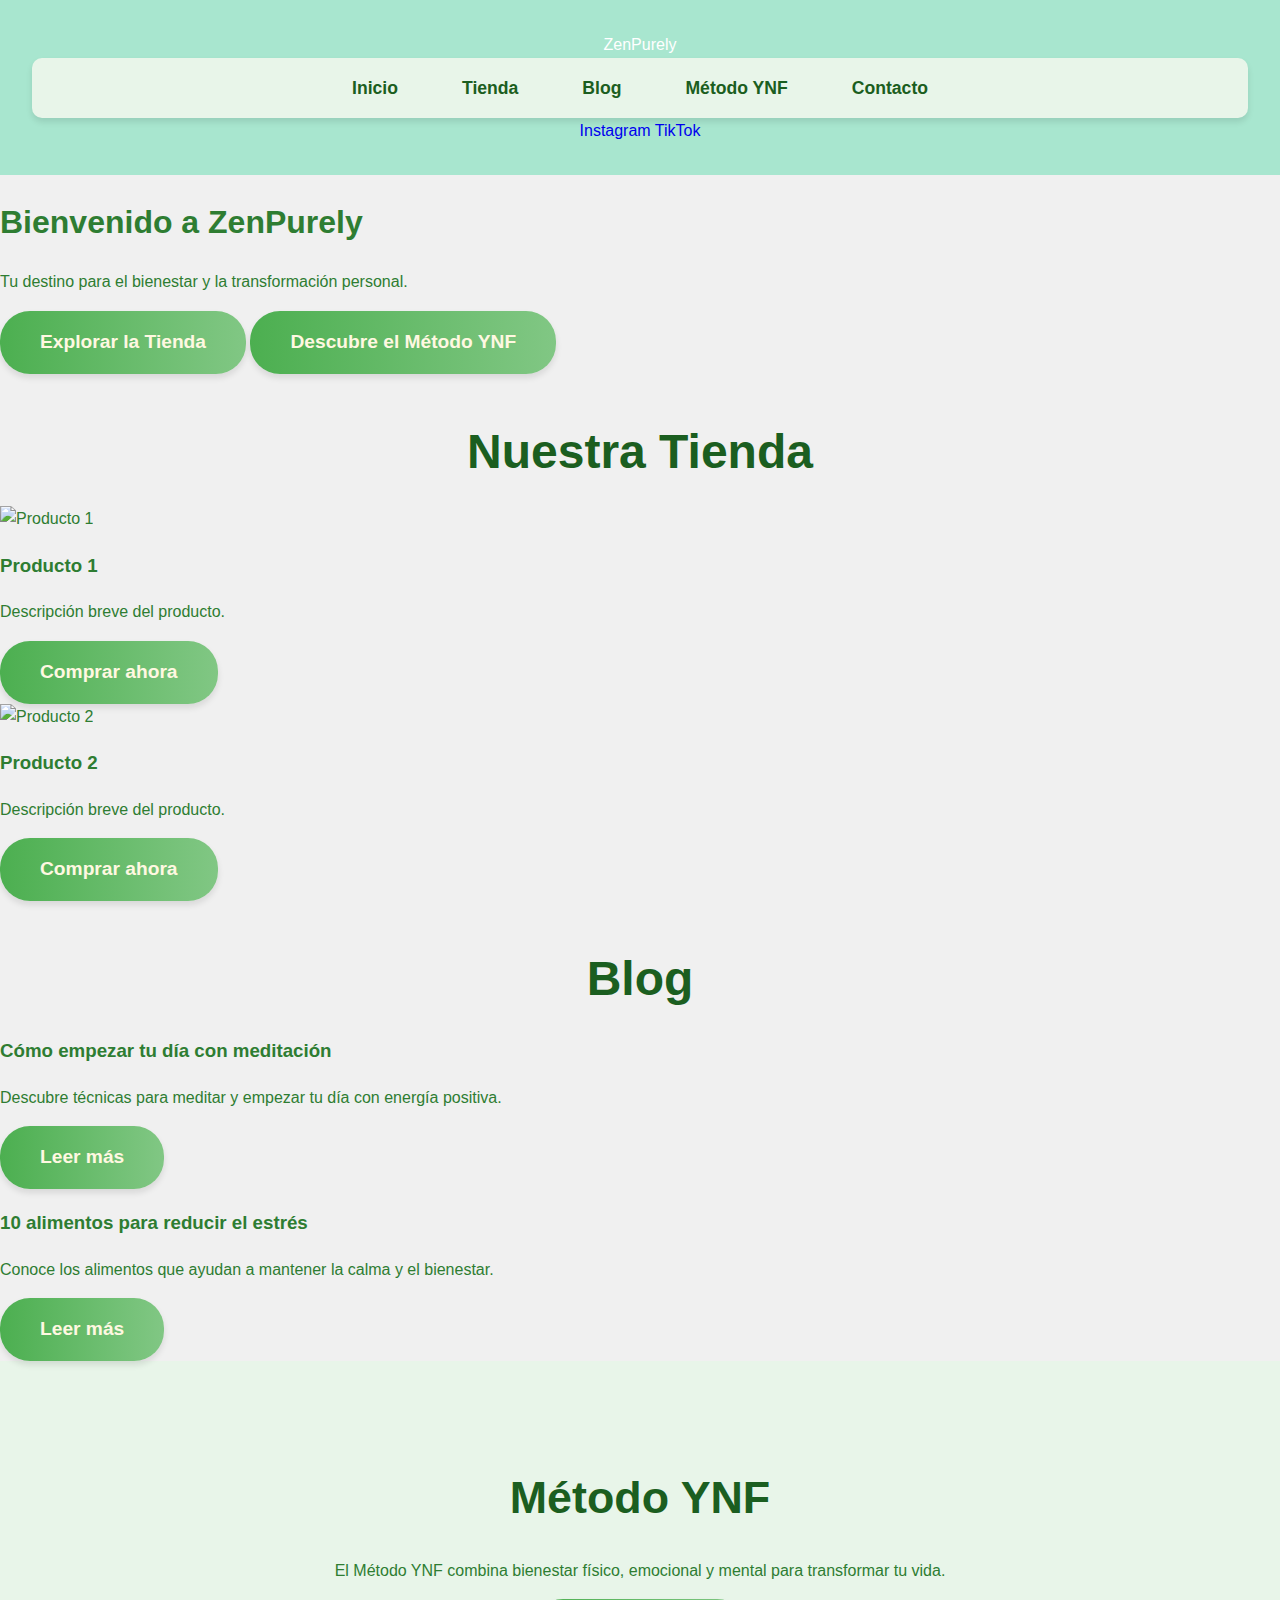
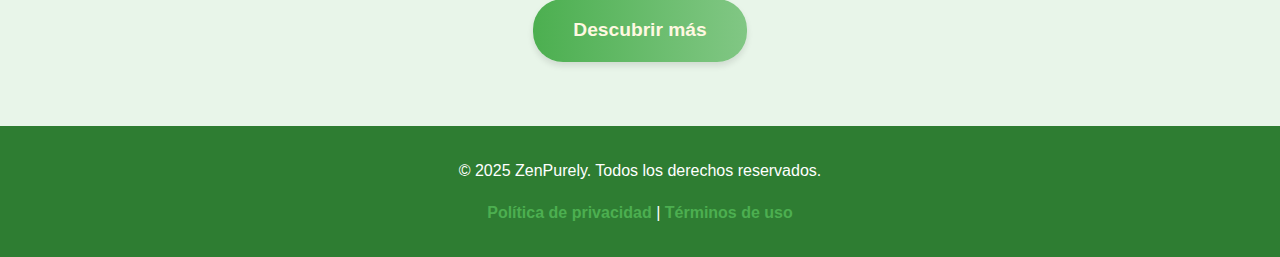
==== commit b0579c67: "Update index.html" ====
--- a/index.html
+++ b/index.html
@@ -5,7 +5,7 @@
     <meta name="viewport" content="width=device-width, initial-scale=1.0">
     <meta name="description" content="ZenPurely: tu destino para el bienestar y la transformación personal. Descubre nuestro método YNF y productos de bienestar.">
     <title>ZenPurely</title>
-    <link rel="stylesheet" href="styles.css">
+    <link rel="stylesheet" href="css/styles.css">
 </head>
 <body>
     <!-- Header -->
@@ -87,6 +87,6 @@
         <p><a href="#">Política de privacidad</a> | <a href="#">Términos de uso</a></p>
     </footer>
 
-    <script src="script.js"></script>
+    <script src="js/script.js"></script>
 </body>
 </html>
--- a/css/styles.css
+++ b/css/styles.css
@@ -0,0 +1,601 @@
+/* ===================
+   TÍTULOS DE TODAS LAS SECCIONES
+   =================== */
+h2 {
+    font-size: 3rem; /* Mismo tamaño que el título de inicio */
+    color: #1B5E20; /* Verde oscuro */
+    margin-bottom: 1rem;
+    font-weight: bold;
+    text-align: center;
+}
+
+/* Títulos con palabras destacadas en verde brillante */
+h2 .highlight {
+    color: #4CAF50; /* Verde brillante */
+    font-size: 1.1em;
+}
+
+/* ===================
+   PIE DE PÁGINA
+   =================== */
+footer {
+    text-align: center;
+    padding: 1rem;
+    background: #2E7D32; /* Fondo verde oscuro */
+    color: #FFFFFF; /* Texto blanco */
+}
+
+footer a {
+    color: #4CAF50; /* Enlaces en verde brillante */
+    text-decoration: none;
+    font-weight: bold;
+}
+
+footer a:hover {
+    color: #81C784; /* Verde más claro al pasar el ratón */
+}
+
+/* ===================
+   ESTILOS GENERALES
+   =================== */
+body {
+    font-family: 'Lato', sans-serif;
+    line-height: 1.6;
+    color: #2E7D32;
+    background-color: #F0F0F0;
+    margin: 0;
+    padding: 0;
+}
+
+a {
+    text-decoration: none;
+}
+
+img {
+    max-width: 100%;
+    height: auto;
+}
+
+/* ===================
+   ENCABEZADO Y MENÚ
+   =================== */
+header {
+    text-align: center;
+    padding: 2rem;
+    background-color: #A8E6CF;
+    color: #fff;
+}
+
+/* MENÚ DESKTOP */
+nav {
+    background-color: #E8F5E9; /* Fondo verde claro */
+    display: flex;
+    justify-content: space-around; /* Distribuye los elementos */
+    align-items: center;
+    flex-direction: row; /* Configura en fila para escritorio */
+    padding: 1rem 2rem;
+    box-shadow: 0 4px 6px rgba(0, 0, 0, 0.1); /* Sombra suave */
+    border-radius: 10px; /* Bordes redondeados */
+    transition: all 0.3s ease; /* Efecto suave */
+}
+
+.menu {
+    display: flex; /* Mantiene los elementos en fila por defecto */
+    list-style: none; /* Elimina viñetas */
+    gap: 2rem; /* Espaciado entre elementos */
+    margin: 0;
+    padding: 0;
+}
+
+.menu li a {
+    color: #1B5E20; /* Verde oscuro */
+    text-decoration: none;
+    font-size: 1.1rem;
+    font-weight: bold;
+    padding: 0.5rem 1rem;
+    border-radius: 5px;
+    transition: background-color 0.3s ease, color 0.3s ease;
+}
+
+.menu li a:hover {
+    background-color: #A5D6A7; /* Verde claro */
+    color: #FFFFFF; /* Texto blanco */
+    transform: scale(1.1); /* Efecto de ampliación */
+}
+
+/* MENÚ MÓVIL */
+@media (max-width: 768px) {
+    nav {
+        flex-direction: column; /* Cambia a columna en móviles */
+        align-items: flex-start; /* Alinea a la izquierda */
+    }
+
+    .menu {
+        display: none; /* Oculta el menú por defecto */
+        flex-direction: column; /* Configura los elementos en columna */
+        position: absolute;
+        top: 70px;
+        left: 0;
+        background-color: #A5D6A7; /* Verde claro */
+        width: 100%; /* Ocupa todo el ancho */
+        padding: 1rem 0;
+        z-index: 1000;
+        border-radius: 0 0 10px 10px; /* Bordes redondeados inferiores */
+    }
+
+    .menu.active {
+        display: flex; /* Muestra el menú al hacer clic */
+    }
+
+    .menu li {
+        text-align: center;
+        margin: 1rem 0;
+    }
+   
+/* Estilo para los enlaces del menú móvil */
+.menu li a {
+    color: #FFFFFF; /* Letras blancas */
+    text-decoration: none;
+    font-size: 1.2rem;
+    font-weight: bold;
+    padding: 0.5rem 1rem;
+    border-radius: 5px;
+    text-align: center;
+}
+
+/* Hover para enlaces del menú móvil */
+.menu li a:hover {
+    background-color: #81C784; /* Verde más oscuro */
+    color: #FFFFFF; /* Mantén letras blancas */
+}
+
+    /* Estilo del botón para dispositivos móviles */
+.menu-toggle {
+    display: none; /* Oculto por defecto */
+    flex-direction: column;
+    cursor: pointer;
+    justify-content: center; /* Centra las barras */
+    align-items: center; /* Centra las barras */
+    width: 35px; /* Tamaño del botón */
+    height: 35px;
+    background-color: #A5D6A7; /* Fondo verde claro */
+    border-radius: 5px; /* Bordes redondeados */
+    box-shadow: 0 4px 6px rgba(0, 0, 0, 0.1); /* Sombra suave */
+    transition: background-color 0.3s ease, transform 0.3s ease;
+}
+
+/* Estilo de las barras del botón */
+.menu-toggle .bar {
+    background-color: #1B5E20; /* Color verde oscuro para las barras */
+    height: 3px;
+    width: 25px;
+    margin: 3px 0;
+    transition: all 0.3s ease;
+}
+
+/* Hover en el botón */
+.menu-toggle:hover {
+    background-color: #81C784; /* Verde más oscuro al pasar el ratón */
+    transform: scale(1.1); /* Pequeña ampliación */
+}
+
+/* Estado activo (cuando el menú está desplegado) */
+.menu-toggle.active {
+    background-color: #388E3C; /* Verde intenso para indicar el estado activo */
+}
+
+/* Estado activo de las barras (transformación cruzada) */
+.menu-toggle.active .bar:nth-child(1) {
+    transform: rotate(45deg) translateY(6px); /* Rotación para la primera barra */
+}
+
+.menu-toggle.active .bar:nth-child(2) {
+    opacity: 0; /* Oculta la barra del medio */
+}
+
+.menu-toggle.active .bar:nth-child(3) {
+    transform: rotate(-45deg) translateY(-6px); /* Rotación para la última barra */
+}
+
+/* Responsivo: activa el botón en móviles */
+@media (max-width: 768px) {
+    .menu-toggle {
+        display: flex; /* Muestra el botón */
+    }
+}
+}
+
+/* ===================
+   ENCABEZADO PRINCIPAL CON LOGOTIPO
+   =================== */
+#main-header {
+    text-align: center;
+    margin-top: 6rem;
+    padding: 1rem;
+    background-color: #E8F5E9;
+    border-bottom: 1px solid #DCE775;
+}
+
+.logo img {
+    width: 150px;
+    height: auto;
+    border-radius: 50%;
+    border: 4px solid #4CAF50;
+    box-shadow: 0 4px 6px rgba(0, 0, 0, 0.1);
+    margin-top: -50px;
+    background-color: #FFF;
+}
+
+/* ===================
+   SECCIÓN DE INICIO
+   =================== */
+#home {
+    background-color: #E8F5E9;
+    padding: 4rem 2rem;
+    text-align: center;
+}
+
+.home-container {
+    max-width: 800px;
+    margin: 0 auto;
+}
+
+#home h2 {
+    font-size: 3rem;
+    color: #1B5E20;
+    margin-bottom: 1rem;
+    font-weight: bold;
+}
+
+.highlight {
+    color: #4CAF50;
+    font-size: 1.1em;
+}
+
+.description {
+    font-size: 1.4rem;
+    color: #4E342E;
+    margin-bottom: 2rem;
+    line-height: 1.8;
+    font-style: italic;
+}
+
+.button {
+    display: inline-block;
+    padding: 1rem 2.5rem;
+    background: linear-gradient(90deg, #4CAF50, #81C784);
+    color: #FFF8E1;
+    font-size: 1.2rem;
+    font-weight: bold;
+    border-radius: 30px;
+    text-decoration: none;
+    box-shadow: 0 4px 6px rgba(0, 0, 0, 0.1);
+    transition: all 0.3s ease;
+}
+
+.button:hover {
+    background: linear-gradient(90deg, #388E3C, #66BB6A);
+    transform: scale(1.05);
+    box-shadow: 0 6px 10px rgba(0, 0, 0, 0.15);
+}
+.section-container {
+    max-width: 1200px; /* Limita el ancho máximo */
+    margin: 0 auto; /* Centra horizontalmente */
+    padding: 1rem; /* Espaciado interno */
+    text-align: center; /* Centra el contenido */
+}
+
+/* ===================
+   SCROLL DE IMÁGENES
+   =================== */
+#image-scroll {
+    background-color: #F9FBE7;
+    padding: 2rem 0;
+    overflow: hidden;
+}
+
+.scroll-container {
+    display: flex;
+    gap: 1.5rem;
+    overflow-x: auto;
+    scroll-snap-type: x mandatory;
+    padding: 1rem;
+}
+
+.scroll-item {
+    flex: 0 0 auto;
+    scroll-snap-align: center;
+    width: 300px;
+    height: 300px;
+    border-radius: 10px;
+    box-shadow: 0 4px 8px rgba(0, 0, 0, 0.1);
+}
+
+.scroll-item img {
+    width: 100%;
+    height: 100%;
+    object-fit: cover;
+    transition: transform 0.3s ease;
+}
+
+.scroll-item img:hover {
+    transform: scale(1.05);
+    transition: transform 0.5s ease;
+}
+
+/* ===================
+   SECCIÓN DE TIENDA
+   =================== */
+#store {
+    background-color: #F9FBE7;
+    padding: 4rem 2rem;
+    text-align: center;
+}
+
+.store-container {
+    max-width: 1000px;
+    margin: 0 auto;
+}
+
+#store h2 {
+    font-size: 3rem;
+    color: #1B5E20;
+    margin-bottom: 1rem;
+    font-weight: bold;
+    text-align: center;
+}
+
+.product-grid {
+    display: flex;
+    flex-wrap: wrap;
+    gap: 2rem;
+    justify-content: center;
+}
+
+.product-item {
+    background: #FFFFFF;
+    border: 1px solid #E0E0E0;
+    border-radius: 10px;
+    box-shadow: 0 4px 6px rgba(0, 0, 0, 0.1);
+    width: 300px;
+    padding: 1rem;
+    text-align: center;
+}
+
+.product-item img {
+    border-radius: 10px;
+    margin-bottom: 1rem;
+}
+
+.product-item h3 {
+    font-size: 1.5rem;
+    color: #2E7D32;
+    margin-bottom: 0.5rem;
+}
+
+.product-item p {
+    font-size: 1rem;
+    color: #616161;
+    margin-bottom: 1rem;
+}
+
+.product-item .button {
+    padding: 0.8rem 2rem;
+}
+
+/* ===================
+   SECCIÓN DE VIDEOS
+   =================== */
+.video-carousel {
+    display: flex;
+    justify-content: flex-start; /* Alinea los videos al principio */
+    overflow-x: auto; /* Activa el desplazamiento horizontal */
+    scroll-snap-type: x mandatory; /* Scroll "suave" */
+    gap: 1rem;
+    padding: 1rem;
+    white-space: nowrap; /* Evita que los elementos se envuelvan */
+}
+
+.video-item {
+    flex: 0 0 560px; /* Tamaño fijo en formato 16:9 */
+    height: 315px;
+    scroll-snap-align: center; /* Asegura alineación al deslizar */
+    border-radius: 10px;
+    box-shadow: 0 4px 6px rgba(0, 0, 0, 0.1); /* Sombra suave */
+    overflow: hidden;
+    background-color: #E3F2FD; /* Fondo azul claro */
+}
+
+.video-item iframe {
+    width: 100%;
+    height: 100%;
+    border: none;
+}
+
+@media (max-width: 768px) {
+    .video-item {
+        flex: 0 0 100%;
+        height: auto;
+    }
+
+    .video-carousel {
+        gap: 1rem;
+    }
+}
+/* Ajustes para pantallas pequeñas */
+@media (max-width: 768px) {
+    .video-item {
+        flex: 0 0 90%; /* Reduce el tamaño en pantallas pequeñas */
+        height: auto; /* Ajusta la altura automáticamente */
+    }
+
+    .video-carousel {
+        gap: 1rem;
+    }
+}
+/* ===================
+   SECCIÓN MÉTODO YNF
+   =================== */
+#ynf-method {
+    background-color: #E8F5E9; /* Fondo verde claro */
+    padding: 4rem 2rem;
+    text-align: center;
+}
+
+.ynf-container {
+    max-width: 1000px; /* Ancho máximo */
+    margin: 0 auto; /* Centra el contenido */
+    text-align: center;
+}
+
+#ynf-method h2 {
+    font-size: 2.8rem;
+    color: #1B5E20;
+    margin-bottom: 1.5rem;
+    font-weight: bold;
+}
+
+#ynf-method .description {
+    font-size: 1.4rem;
+    color: #4E342E; /* Marrón tierra */
+    margin-bottom: 2rem;
+    line-height: 1.8;
+    font-style: italic;
+}
+
+/* Contenedor para los embeds */
+.social-embed-container {
+    display: flex;
+    flex-wrap: wrap; /* Permite varias filas en pantallas pequeñas */
+    justify-content: center; /* Centra el contenido */
+    gap: 2rem; /* Espaciado entre los embeds */
+    margin: 2rem 0;
+}
+
+/* Estilo del embed de Instagram */
+.instagram-embed, .tiktok-embed {
+    flex: 1 1 45%; /* Cada embed ocupa 45% del ancho */
+    max-width: 500px; /* Ancho máximo */
+    margin: 0 auto; /* Centra cada embed */
+    border-radius: 10px; /* Bordes redondeados */
+    overflow: hidden; /* Asegura que no se desborde */
+    box-shadow: 0 4px 6px rgba(0, 0, 0, 0.1); /* Sombra suave */
+}
+
+.instagram-embed iframe,
+.tiktok-embed iframe {
+    width: 100%; /* Ocupa todo el ancho */
+    height: 600px; /* Ajusta la altura */
+    border: none; /* Sin bordes */
+}
+
+/* Ajustes responsivos */
+@media (max-width: 768px) {
+    .social-embed-container {
+        flex-direction: column; /* Los coloca en columna en móviles */
+    }
+
+    .instagram-embed, .tiktok-embed {
+        flex: 1 1 100%; /* Cada embed ocupa todo el ancho */
+        max-width: 100%; /* Se adapta a pantallas pequeñas */
+    }
+}
+/* ===================
+   BOTONES PERSONALIZADOS
+   =================== */
+.follow-tiktok {
+    text-align: center;
+    display: block; /* Asegúrate de que el contenedor sea visible */
+    margin: 20px 0;
+}
+
+.follow-tiktok a {
+    display: inline-block;
+    padding: 10px 20px;
+    font-size: 1.2rem;
+    font-weight: bold;
+    color: #ffffff; /* Letras blancas */
+    background: #000000; /* Fondo negro */
+    border-radius: 30px;
+    text-decoration: none;
+    box-shadow: 0 4px 6px rgba(0, 0, 0, 0.1);
+    transition: all 0.3s ease;
+}
+
+.follow-tiktok a:hover {
+    background: #333333; /* Fondo negro más claro al pasar el ratón */
+    color: #e0e0e0; /* Letras gris claro al pasar el ratón */
+    transform: scale(1.05);
+    box-shadow: 0 6px 8px rgba(0, 0, 0, 0.2);
+}
+
+
+/* ===================
+   SECCIÓN DE VIDEOS TIKTOK
+   =================== */
+.tiktok-carousel {
+    display: flex;
+    justify-content: flex-start; /* Alinea los videos al inicio */
+    overflow-x: auto; /* Activa desplazamiento horizontal si es necesario */
+    scroll-snap-type: x mandatory; /* Scroll "suave" */
+    gap: 1rem;
+    padding: 1rem;
+    width: 100%; /* Asegura que ocupe todo el ancho */
+    max-width: 100%; /* Evita que se desborde horizontalmente */
+    white-space: normal; /* Permite envolver elementos si es necesario */
+}
+
+.tiktok-item {
+    flex: 0 0 auto;
+    width: 300px; /* Ancho fijo */
+    height: auto; /* Altura automática */
+    aspect-ratio: 9 / 16; /* Mantiene la relación de aspecto */
+    scroll-snap-align: center; /* Asegura alineación al deslizar */
+    border-radius: 10px;
+    box-shadow: 0 4px 6px rgba(0, 0, 0, 0.1); /* Sombra suave */
+    overflow: hidden;
+    background-color: #E3F2FD; /* Fondo azul claro */
+    display: flex;
+    align-items: center;
+    justify-content: center;
+}
+
+.tiktok-item iframe {
+    width: 100%; /* Ocupa el ancho del contenedor */
+    height: 100%; /* Ajusta la altura al contenedor */
+    border: none; /* Sin bordes */
+}
+.subscribe-btn {
+    display: inline-block;
+    padding: 15px 30px;
+    font-size: 1.2rem;
+    font-weight: bold;
+    color: #ffffff; /* Letras blancas */
+    background: #4CAF50; /* Fondo verde predeterminado */
+    border-radius: 5px;
+    text-decoration: none;
+    text-align: center;
+    box-shadow: 0 4px 6px rgba(0, 0, 0, 0.1);
+    transition: all 0.3s ease;
+    margin-top: 20px;
+}
+
+.subscribe-btn:hover {
+    background: #388E3C; /* Fondo más oscuro */
+    transform: scale(1.1); /* Efecto de ampliación */
+}
+
+/* Ajustes responsivos */
+@media (max-width: 768px) {
+    .tiktok-carousel {
+        width: 90%; /* Se ajusta al ancho del dispositivo */
+        gap: 0.5rem; /* Mantén al menos 1rem */
+    }
+
+    .tiktok-item {
+        flex: 0 0 80%; /* Reduce ligeramente el ancho */
+    }
+}
+
+}
+
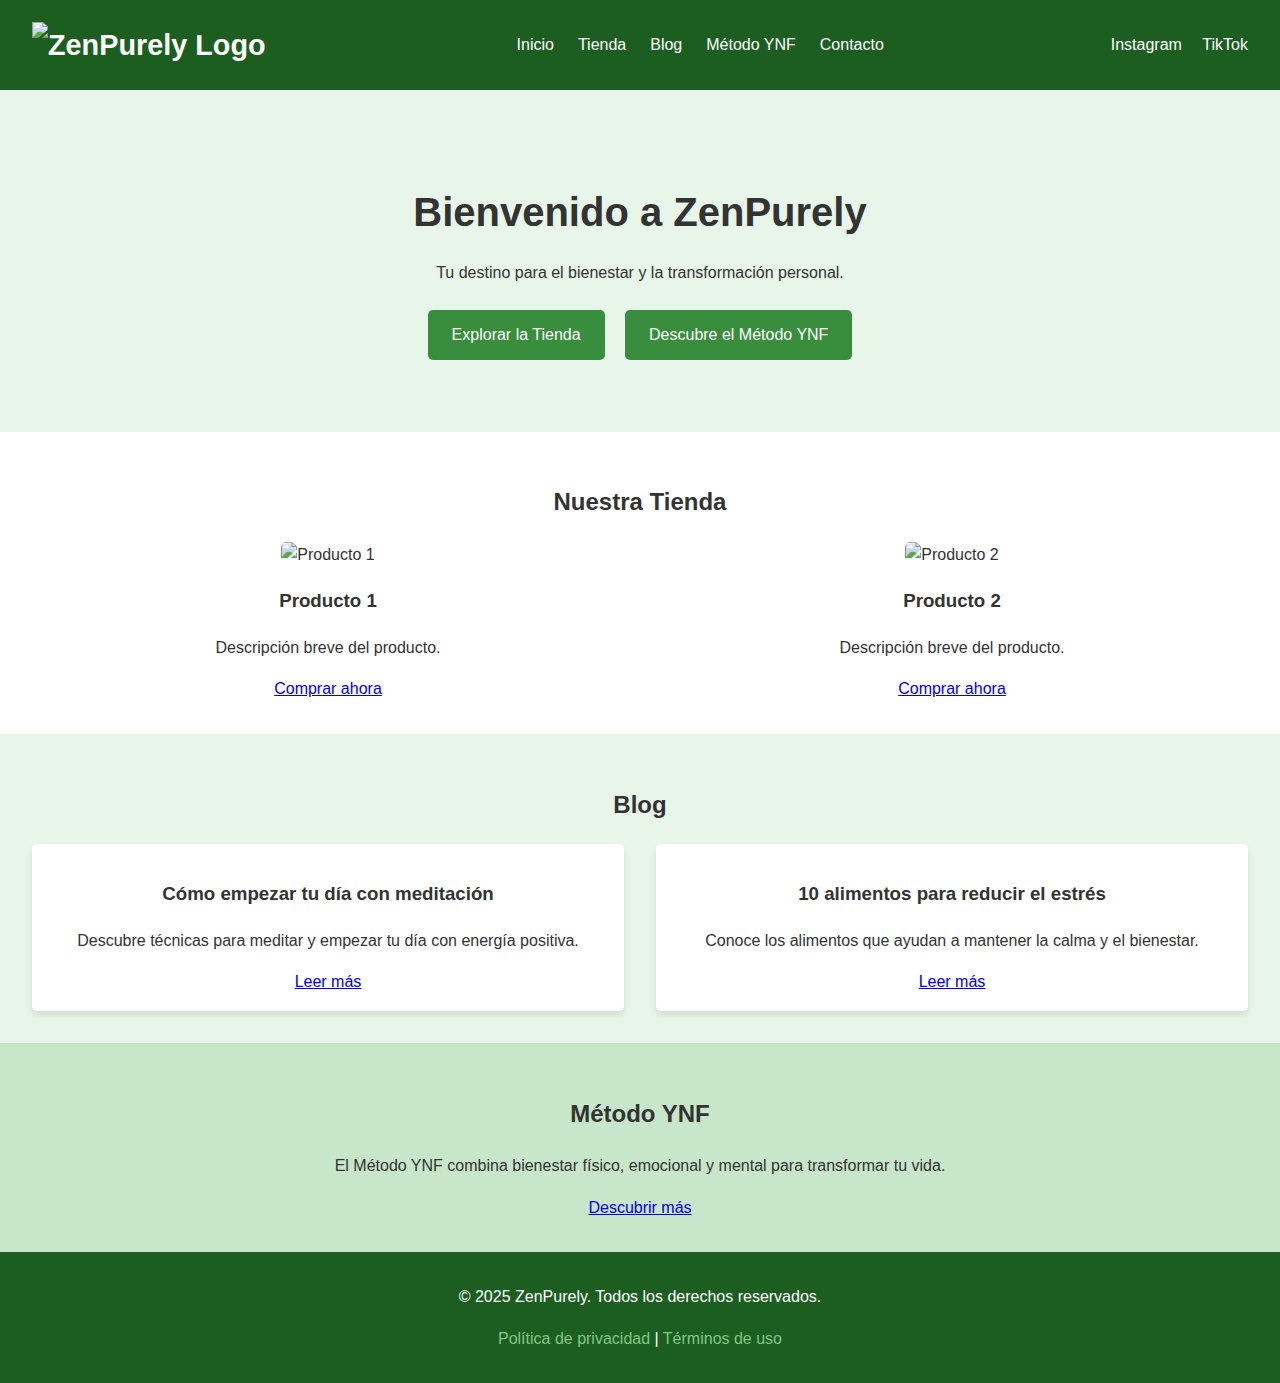
==== commit afc3b6f0: "Update index.html" ====
--- a/index.html
+++ b/index.html
@@ -10,7 +10,10 @@
 <body>
     <!-- Header -->
     <header>
-        <div class="logo">ZenPurely</div>
+        <!-- Contenedor del logotipo -->
+        <div class="logo-container">
+            <img src="images/logo.png" alt="ZenPurely Logo" class="logo">
+        </div>
         <nav>
             <ul class="menu">
                 <li><a href="#">Inicio</a></li>
--- a/css/styles.css
+++ b/css/styles.css
@@ -1,601 +1,129 @@
-/* ===================
-   TÍTULOS DE TODAS LAS SECCIONES
-   =================== */
-h2 {
-    font-size: 3rem; /* Mismo tamaño que el título de inicio */
-    color: #1B5E20; /* Verde oscuro */
-    margin-bottom: 1rem;
-    font-weight: bold;
-    text-align: center;
+.logo img {
+    max-width: 100%;
+    height: auto;
+    width: auto;
 }
 
-/* Títulos con palabras destacadas en verde brillante */
-h2 .highlight {
-    color: #4CAF50; /* Verde brillante */
-    font-size: 1.1em;
+/* General */
+body {
+    font-family: Arial, sans-serif;
+    margin: 0;
+    padding: 0;
+    background-color: #F9F9F9;
+    color: #333;
+    line-height: 1.6;
 }
 
-/* ===================
-   PIE DE PÁGINA
-   =================== */
-footer {
-    text-align: center;
-    padding: 1rem;
-    background: #2E7D32; /* Fondo verde oscuro */
-    color: #FFFFFF; /* Texto blanco */
+/* Header */
+header {
+    background: #1B5E20;
+    color: #FFF;
+    padding: 1rem 2rem;
+    display: flex;
+    justify-content: space-between;
+    align-items: center;
 }
 
-footer a {
-    color: #4CAF50; /* Enlaces en verde brillante */
-    text-decoration: none;
+header .logo {
+    font-size: 1.8rem;
     font-weight: bold;
 }
 
-footer a:hover {
-    color: #81C784; /* Verde más claro al pasar el ratón */
+header .menu {
+    display: flex;
+    list-style: none;
+    gap: 1.5rem;
 }
 
-/* ===================
-   ESTILOS GENERALES
-   =================== */
-body {
-    font-family: 'Lato', sans-serif;
-    line-height: 1.6;
-    color: #2E7D32;
-    background-color: #F0F0F0;
-    margin: 0;
-    padding: 0;
+header .menu li a {
+    color: #FFF;
+    text-decoration: none;
+    font-size: 1rem;
 }
 
-a {
+header .social-icons a {
+    color: #FFF;
+    margin-left: 1rem;
     text-decoration: none;
+    font-size: 1rem;
 }
 
-img {
-    max-width: 100%;
-    height: auto;
-}
-
-/* ===================
-   ENCABEZADO Y MENÚ
-   =================== */
-header {
-    text-align: center;
-    padding: 2rem;
-    background-color: #A8E6CF;
-    color: #fff;
-}
-
-/* MENÚ DESKTOP */
-nav {
-    background-color: #E8F5E9; /* Fondo verde claro */
-    display: flex;
-    justify-content: space-around; /* Distribuye los elementos */
-    align-items: center;
-    flex-direction: row; /* Configura en fila para escritorio */
-    padding: 1rem 2rem;
-    box-shadow: 0 4px 6px rgba(0, 0, 0, 0.1); /* Sombra suave */
-    border-radius: 10px; /* Bordes redondeados */
-    transition: all 0.3s ease; /* Efecto suave */
-}
-
-.menu {
-    display: flex; /* Mantiene los elementos en fila por defecto */
-    list-style: none; /* Elimina viñetas */
-    gap: 2rem; /* Espaciado entre elementos */
-    margin: 0;
-    padding: 0;
-}
-
-.menu li a {
-    color: #1B5E20; /* Verde oscuro */
-    text-decoration: none;
-    font-size: 1.1rem;
-    font-weight: bold;
-    padding: 0.5rem 1rem;
-    border-radius: 5px;
-    transition: background-color 0.3s ease, color 0.3s ease;
-}
-
-.menu li a:hover {
-    background-color: #A5D6A7; /* Verde claro */
-    color: #FFFFFF; /* Texto blanco */
-    transform: scale(1.1); /* Efecto de ampliación */
-}
-
-/* MENÚ MÓVIL */
-@media (max-width: 768px) {
-    nav {
-        flex-direction: column; /* Cambia a columna en móviles */
-        align-items: flex-start; /* Alinea a la izquierda */
-    }
-
-    .menu {
-        display: none; /* Oculta el menú por defecto */
-        flex-direction: column; /* Configura los elementos en columna */
-        position: absolute;
-        top: 70px;
-        left: 0;
-        background-color: #A5D6A7; /* Verde claro */
-        width: 100%; /* Ocupa todo el ancho */
-        padding: 1rem 0;
-        z-index: 1000;
-        border-radius: 0 0 10px 10px; /* Bordes redondeados inferiores */
-    }
-
-    .menu.active {
-        display: flex; /* Muestra el menú al hacer clic */
-    }
-
-    .menu li {
-        text-align: center;
-        margin: 1rem 0;
-    }
-   
-/* Estilo para los enlaces del menú móvil */
-.menu li a {
-    color: #FFFFFF; /* Letras blancas */
-    text-decoration: none;
-    font-size: 1.2rem;
-    font-weight: bold;
-    padding: 0.5rem 1rem;
-    border-radius: 5px;
-    text-align: center;
-}
-
-/* Hover para enlaces del menú móvil */
-.menu li a:hover {
-    background-color: #81C784; /* Verde más oscuro */
-    color: #FFFFFF; /* Mantén letras blancas */
-}
-
-    /* Estilo del botón para dispositivos móviles */
-.menu-toggle {
-    display: none; /* Oculto por defecto */
-    flex-direction: column;
-    cursor: pointer;
-    justify-content: center; /* Centra las barras */
-    align-items: center; /* Centra las barras */
-    width: 35px; /* Tamaño del botón */
-    height: 35px;
-    background-color: #A5D6A7; /* Fondo verde claro */
-    border-radius: 5px; /* Bordes redondeados */
-    box-shadow: 0 4px 6px rgba(0, 0, 0, 0.1); /* Sombra suave */
-    transition: background-color 0.3s ease, transform 0.3s ease;
-}
-
-/* Estilo de las barras del botón */
-.menu-toggle .bar {
-    background-color: #1B5E20; /* Color verde oscuro para las barras */
-    height: 3px;
-    width: 25px;
-    margin: 3px 0;
-    transition: all 0.3s ease;
-}
-
-/* Hover en el botón */
-.menu-toggle:hover {
-    background-color: #81C784; /* Verde más oscuro al pasar el ratón */
-    transform: scale(1.1); /* Pequeña ampliación */
-}
-
-/* Estado activo (cuando el menú está desplegado) */
-.menu-toggle.active {
-    background-color: #388E3C; /* Verde intenso para indicar el estado activo */
-}
-
-/* Estado activo de las barras (transformación cruzada) */
-.menu-toggle.active .bar:nth-child(1) {
-    transform: rotate(45deg) translateY(6px); /* Rotación para la primera barra */
-}
-
-.menu-toggle.active .bar:nth-child(2) {
-    opacity: 0; /* Oculta la barra del medio */
-}
-
-.menu-toggle.active .bar:nth-child(3) {
-    transform: rotate(-45deg) translateY(-6px); /* Rotación para la última barra */
-}
-
-/* Responsivo: activa el botón en móviles */
-@media (max-width: 768px) {
-    .menu-toggle {
-        display: flex; /* Muestra el botón */
-    }
-}
-}
-
-/* ===================
-   ENCABEZADO PRINCIPAL CON LOGOTIPO
-   =================== */
-#main-header {
-    text-align: center;
-    margin-top: 6rem;
-    padding: 1rem;
-    background-color: #E8F5E9;
-    border-bottom: 1px solid #DCE775;
-}
-
-.logo img {
-    width: 150px;
-    height: auto;
-    border-radius: 50%;
-    border: 4px solid #4CAF50;
-    box-shadow: 0 4px 6px rgba(0, 0, 0, 0.1);
-    margin-top: -50px;
-    background-color: #FFF;
-}
-
-/* ===================
-   SECCIÓN DE INICIO
-   =================== */
-#home {
-    background-color: #E8F5E9;
+/* Hero Section */
+#hero {
+    background: #E8F5E9;
     padding: 4rem 2rem;
     text-align: center;
 }
 
-.home-container {
-    max-width: 800px;
-    margin: 0 auto;
+#hero h1 {
+    font-size: 2.5rem;
+    margin-bottom: 1rem;
 }
 
-#home h2 {
-    font-size: 3rem;
-    color: #1B5E20;
-    margin-bottom: 1rem;
-    font-weight: bold;
+.hero-buttons .button {
+    display: inline-block;
+    margin: 0.5rem;
+    padding: 0.75rem 1.5rem;
+    background: #388E3C;
+    color: #FFF;
+    text-decoration: none;
+    border-radius: 5px;
 }
 
-.highlight {
-    color: #4CAF50;
-    font-size: 1.1em;
+/* Tienda Section */
+#tienda {
+    padding: 2rem;
+    text-align: center;
+    background: #FFF;
 }
 
-.description {
-    font-size: 1.4rem;
-    color: #4E342E;
-    margin-bottom: 2rem;
-    line-height: 1.8;
-    font-style: italic;
+.store-grid {
+    display: grid;
+    grid-template-columns: repeat(auto-fit, minmax(300px, 1fr));
+    gap: 2rem;
 }
 
-.button {
-    display: inline-block;
-    padding: 1rem 2.5rem;
-    background: linear-gradient(90deg, #4CAF50, #81C784);
-    color: #FFF8E1;
-    font-size: 1.2rem;
-    font-weight: bold;
-    border-radius: 30px;
-    text-decoration: none;
-    box-shadow: 0 4px 6px rgba(0, 0, 0, 0.1);
-    transition: all 0.3s ease;
+.product img {
+    width: 100%;
+    border-radius: 5px;
 }
 
-.button:hover {
-    background: linear-gradient(90deg, #388E3C, #66BB6A);
-    transform: scale(1.05);
-    box-shadow: 0 6px 10px rgba(0, 0, 0, 0.15);
-}
-.section-container {
-    max-width: 1200px; /* Limita el ancho máximo */
-    margin: 0 auto; /* Centra horizontalmente */
-    padding: 1rem; /* Espaciado interno */
-    text-align: center; /* Centra el contenido */
+/* Blog Section */
+#blog {
+    padding: 2rem;
+    background: #E8F5E9;
+    text-align: center;
 }
 
-/* ===================
-   SCROLL DE IMÁGENES
-   =================== */
-#image-scroll {
-    background-color: #F9FBE7;
-    padding: 2rem 0;
-    overflow: hidden;
+.blog-grid {
+    display: grid;
+    grid-template-columns: repeat(auto-fit, minmax(300px, 1fr));
+    gap: 2rem;
 }
 
-.scroll-container {
-    display: flex;
-    gap: 1.5rem;
-    overflow-x: auto;
-    scroll-snap-type: x mandatory;
+article {
+    background: #FFF;
+    padding: 1rem;
+    border-radius: 5px;
+    box-shadow: 0 4px 6px rgba(0, 0, 0, 0.1);
+}
+
+/* Método YNF */
+#ynf-method {
+    padding: 2rem;
+    background: #C8E6C9;
+    text-align: center;
+}
+
+/* Footer */
+footer {
+    background: #1B5E20;
+    color: #FFF;
+    text-align: center;
     padding: 1rem;
 }
 
-.scroll-item {
-    flex: 0 0 auto;
-    scroll-snap-align: center;
-    width: 300px;
-    height: 300px;
-    border-radius: 10px;
-    box-shadow: 0 4px 8px rgba(0, 0, 0, 0.1);
+footer a {
+    color: #81C784;
+    text-decoration: none;
 }
-
-.scroll-item img {
-    width: 100%;
-    height: 100%;
-    object-fit: cover;
-    transition: transform 0.3s ease;
-}
-
-.scroll-item img:hover {
-    transform: scale(1.05);
-    transition: transform 0.5s ease;
-}
-
-/* ===================
-   SECCIÓN DE TIENDA
-   =================== */
-#store {
-    background-color: #F9FBE7;
-    padding: 4rem 2rem;
-    text-align: center;
-}
-
-.store-container {
-    max-width: 1000px;
-    margin: 0 auto;
-}
-
-#store h2 {
-    font-size: 3rem;
-    color: #1B5E20;
-    margin-bottom: 1rem;
-    font-weight: bold;
-    text-align: center;
-}
-
-.product-grid {
-    display: flex;
-    flex-wrap: wrap;
-    gap: 2rem;
-    justify-content: center;
-}
-
-.product-item {
-    background: #FFFFFF;
-    border: 1px solid #E0E0E0;
-    border-radius: 10px;
-    box-shadow: 0 4px 6px rgba(0, 0, 0, 0.1);
-    width: 300px;
-    padding: 1rem;
-    text-align: center;
-}
-
-.product-item img {
-    border-radius: 10px;
-    margin-bottom: 1rem;
-}
-
-.product-item h3 {
-    font-size: 1.5rem;
-    color: #2E7D32;
-    margin-bottom: 0.5rem;
-}
-
-.product-item p {
-    font-size: 1rem;
-    color: #616161;
-    margin-bottom: 1rem;
-}
-
-.product-item .button {
-    padding: 0.8rem 2rem;
-}
-
-/* ===================
-   SECCIÓN DE VIDEOS
-   =================== */
-.video-carousel {
-    display: flex;
-    justify-content: flex-start; /* Alinea los videos al principio */
-    overflow-x: auto; /* Activa el desplazamiento horizontal */
-    scroll-snap-type: x mandatory; /* Scroll "suave" */
-    gap: 1rem;
-    padding: 1rem;
-    white-space: nowrap; /* Evita que los elementos se envuelvan */
-}
-
-.video-item {
-    flex: 0 0 560px; /* Tamaño fijo en formato 16:9 */
-    height: 315px;
-    scroll-snap-align: center; /* Asegura alineación al deslizar */
-    border-radius: 10px;
-    box-shadow: 0 4px 6px rgba(0, 0, 0, 0.1); /* Sombra suave */
-    overflow: hidden;
-    background-color: #E3F2FD; /* Fondo azul claro */
-}
-
-.video-item iframe {
-    width: 100%;
-    height: 100%;
-    border: none;
-}
-
-@media (max-width: 768px) {
-    .video-item {
-        flex: 0 0 100%;
-        height: auto;
-    }
-
-    .video-carousel {
-        gap: 1rem;
-    }
-}
-/* Ajustes para pantallas pequeñas */
-@media (max-width: 768px) {
-    .video-item {
-        flex: 0 0 90%; /* Reduce el tamaño en pantallas pequeñas */
-        height: auto; /* Ajusta la altura automáticamente */
-    }
-
-    .video-carousel {
-        gap: 1rem;
-    }
-}
-/* ===================
-   SECCIÓN MÉTODO YNF
-   =================== */
-#ynf-method {
-    background-color: #E8F5E9; /* Fondo verde claro */
-    padding: 4rem 2rem;
-    text-align: center;
-}
-
-.ynf-container {
-    max-width: 1000px; /* Ancho máximo */
-    margin: 0 auto; /* Centra el contenido */
-    text-align: center;
-}
-
-#ynf-method h2 {
-    font-size: 2.8rem;
-    color: #1B5E20;
-    margin-bottom: 1.5rem;
-    font-weight: bold;
-}
-
-#ynf-method .description {
-    font-size: 1.4rem;
-    color: #4E342E; /* Marrón tierra */
-    margin-bottom: 2rem;
-    line-height: 1.8;
-    font-style: italic;
-}
-
-/* Contenedor para los embeds */
-.social-embed-container {
-    display: flex;
-    flex-wrap: wrap; /* Permite varias filas en pantallas pequeñas */
-    justify-content: center; /* Centra el contenido */
-    gap: 2rem; /* Espaciado entre los embeds */
-    margin: 2rem 0;
-}
-
-/* Estilo del embed de Instagram */
-.instagram-embed, .tiktok-embed {
-    flex: 1 1 45%; /* Cada embed ocupa 45% del ancho */
-    max-width: 500px; /* Ancho máximo */
-    margin: 0 auto; /* Centra cada embed */
-    border-radius: 10px; /* Bordes redondeados */
-    overflow: hidden; /* Asegura que no se desborde */
-    box-shadow: 0 4px 6px rgba(0, 0, 0, 0.1); /* Sombra suave */
-}
-
-.instagram-embed iframe,
-.tiktok-embed iframe {
-    width: 100%; /* Ocupa todo el ancho */
-    height: 600px; /* Ajusta la altura */
-    border: none; /* Sin bordes */
-}
-
-/* Ajustes responsivos */
-@media (max-width: 768px) {
-    .social-embed-container {
-        flex-direction: column; /* Los coloca en columna en móviles */
-    }
-
-    .instagram-embed, .tiktok-embed {
-        flex: 1 1 100%; /* Cada embed ocupa todo el ancho */
-        max-width: 100%; /* Se adapta a pantallas pequeñas */
-    }
-}
-/* ===================
-   BOTONES PERSONALIZADOS
-   =================== */
-.follow-tiktok {
-    text-align: center;
-    display: block; /* Asegúrate de que el contenedor sea visible */
-    margin: 20px 0;
-}
-
-.follow-tiktok a {
-    display: inline-block;
-    padding: 10px 20px;
-    font-size: 1.2rem;
-    font-weight: bold;
-    color: #ffffff; /* Letras blancas */
-    background: #000000; /* Fondo negro */
-    border-radius: 30px;
-    text-decoration: none;
-    box-shadow: 0 4px 6px rgba(0, 0, 0, 0.1);
-    transition: all 0.3s ease;
-}
-
-.follow-tiktok a:hover {
-    background: #333333; /* Fondo negro más claro al pasar el ratón */
-    color: #e0e0e0; /* Letras gris claro al pasar el ratón */
-    transform: scale(1.05);
-    box-shadow: 0 6px 8px rgba(0, 0, 0, 0.2);
-}
-
-
-/* ===================
-   SECCIÓN DE VIDEOS TIKTOK
-   =================== */
-.tiktok-carousel {
-    display: flex;
-    justify-content: flex-start; /* Alinea los videos al inicio */
-    overflow-x: auto; /* Activa desplazamiento horizontal si es necesario */
-    scroll-snap-type: x mandatory; /* Scroll "suave" */
-    gap: 1rem;
-    padding: 1rem;
-    width: 100%; /* Asegura que ocupe todo el ancho */
-    max-width: 100%; /* Evita que se desborde horizontalmente */
-    white-space: normal; /* Permite envolver elementos si es necesario */
-}
-
-.tiktok-item {
-    flex: 0 0 auto;
-    width: 300px; /* Ancho fijo */
-    height: auto; /* Altura automática */
-    aspect-ratio: 9 / 16; /* Mantiene la relación de aspecto */
-    scroll-snap-align: center; /* Asegura alineación al deslizar */
-    border-radius: 10px;
-    box-shadow: 0 4px 6px rgba(0, 0, 0, 0.1); /* Sombra suave */
-    overflow: hidden;
-    background-color: #E3F2FD; /* Fondo azul claro */
-    display: flex;
-    align-items: center;
-    justify-content: center;
-}
-
-.tiktok-item iframe {
-    width: 100%; /* Ocupa el ancho del contenedor */
-    height: 100%; /* Ajusta la altura al contenedor */
-    border: none; /* Sin bordes */
-}
-.subscribe-btn {
-    display: inline-block;
-    padding: 15px 30px;
-    font-size: 1.2rem;
-    font-weight: bold;
-    color: #ffffff; /* Letras blancas */
-    background: #4CAF50; /* Fondo verde predeterminado */
-    border-radius: 5px;
-    text-decoration: none;
-    text-align: center;
-    box-shadow: 0 4px 6px rgba(0, 0, 0, 0.1);
-    transition: all 0.3s ease;
-    margin-top: 20px;
-}
-
-.subscribe-btn:hover {
-    background: #388E3C; /* Fondo más oscuro */
-    transform: scale(1.1); /* Efecto de ampliación */
-}
-
-/* Ajustes responsivos */
-@media (max-width: 768px) {
-    .tiktok-carousel {
-        width: 90%; /* Se ajusta al ancho del dispositivo */
-        gap: 0.5rem; /* Mantén al menos 1rem */
-    }
-
-    .tiktok-item {
-        flex: 0 0 80%; /* Reduce ligeramente el ancho */
-    }
-}
-
-}
-
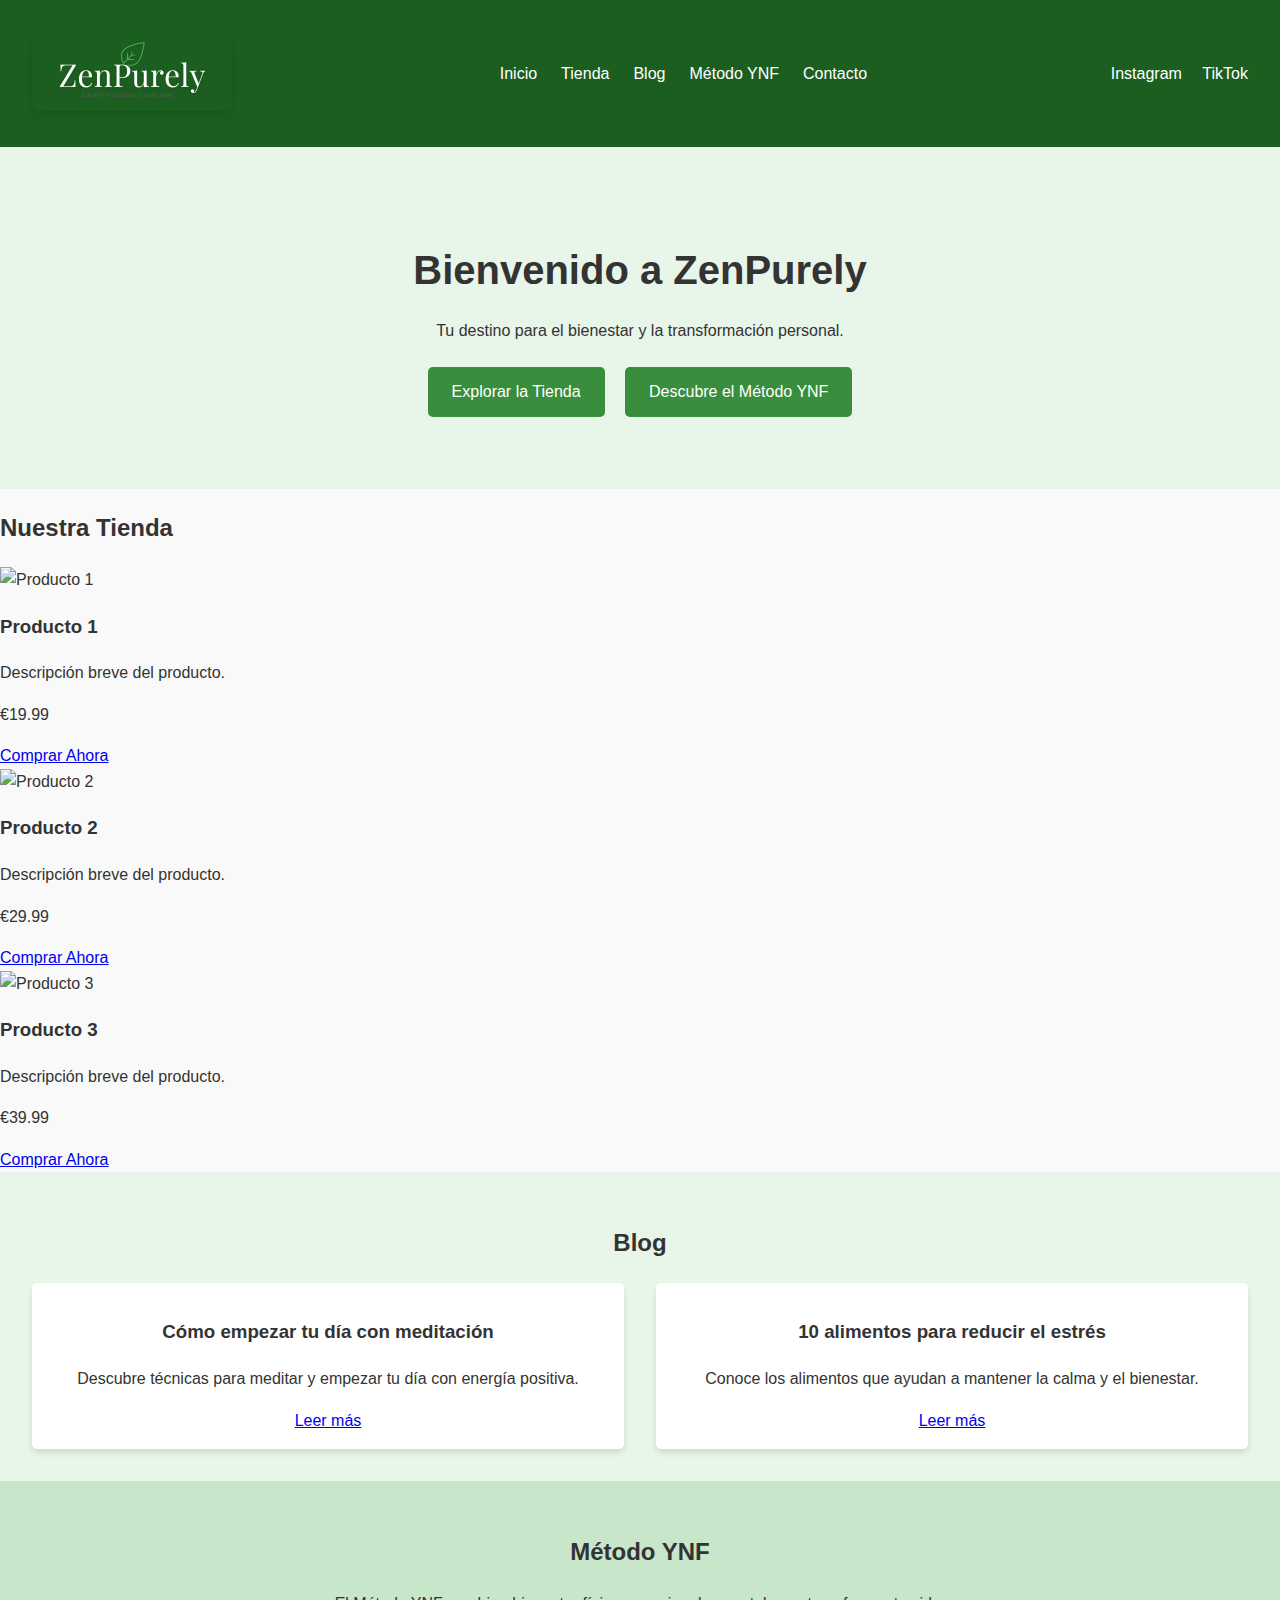
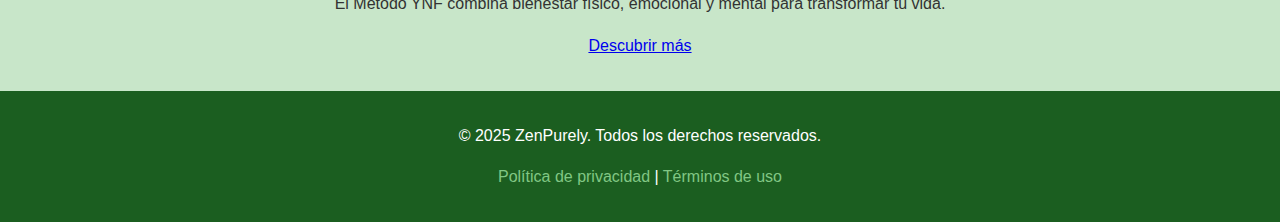
==== commit 0abe9518: "Update index.html" ====
--- a/index.html
+++ b/index.html
@@ -40,25 +40,39 @@
             </div>
         </div>
     </section>
+    
+    <!-- Tienda Section -->
+    <section id="store">
+    <h2 class="section-title">Nuestra Tienda</h2>
+    <div class="product-grid">
+        <!-- Producto 1 -->
+        <div class="product-item">
+            <img src="images/product1.jpg" alt="Producto 1">
+            <h3 class="product-title">Producto 1</h3>
+            <p class="product-description">Descripción breve del producto.</p>
+            <p class="product-price">€19.99</p>
+            <a href="#" class="button">Comprar Ahora</a>
+        </div>
 
-    <!-- Tienda Section -->
-    <section id="tienda">
-        <h2>Nuestra Tienda</h2>
-        <div class="store-grid">
-            <div class="product">
-                <img src="product1.jpg" alt="Producto 1">
-                <h3>Producto 1</h3>
-                <p>Descripción breve del producto.</p>
-                <a href="#" class="button">Comprar ahora</a>
-            </div>
-            <div class="product">
-                <img src="product2.jpg" alt="Producto 2">
-                <h3>Producto 2</h3>
-                <p>Descripción breve del producto.</p>
-                <a href="#" class="button">Comprar ahora</a>
-            </div>
+        <!-- Producto 2 -->
+        <div class="product-item">
+            <img src="images/product2.jpg" alt="Producto 2">
+            <h3 class="product-title">Producto 2</h3>
+            <p class="product-description">Descripción breve del producto.</p>
+            <p class="product-price">€29.99</p>
+            <a href="#" class="button">Comprar Ahora</a>
         </div>
-    </section>
+
+        <!-- Producto 3 -->
+        <div class="product-item">
+            <img src="images/product3.jpg" alt="Producto 3">
+            <h3 class="product-title">Producto 3</h3>
+            <p class="product-description">Descripción breve del producto.</p>
+            <p class="product-price">€39.99</p>
+            <a href="#" class="button">Comprar Ahora</a>
+        </div>
+    </div>
+</section>
 
     <!-- Blog Section -->
     <section id="blog">
--- a/css/styles.css
+++ b/css/styles.css
@@ -1,8 +1,32 @@
 .logo img {
-    max-width: 100%;
+    max-width: 50%;
     height: auto;
     width: auto;
 }
+
+/* Estilos para el contenedor del logotipo */
+.logo-container {
+    display: flex;
+    justify-content: center; /* Centra el logotipo horizontalmente */
+    align-items: center; /* Centra el logotipo verticalmente */
+    margin: 20px 0; /* Espaciado superior e inferior */
+}
+
+/* Estilos para la imagen del logotipo */
+.logo {
+    max-width: 200px; /* Ajusta el ancho máximo del logotipo */
+    height: auto; /* Mantiene la proporción del logotipo */
+    border-radius: 10px; /* Bordes ligeramente redondeados */
+    box-shadow: 0 4px 8px rgba(0, 0, 0, 0.1); /* Sombra suave */
+    transition: transform 0.3s ease; /* Efecto de animación */
+}
+
+/* Efecto al pasar el ratón por encima */
+.logo:hover {
+    transform: scale(1.1); /* Agranda ligeramente el logotipo */
+    box-shadow: 0 6px 12px rgba(0, 0, 0, 0.2); /* Sombra más intensa */
+}
+
 
 /* General */
 body {
